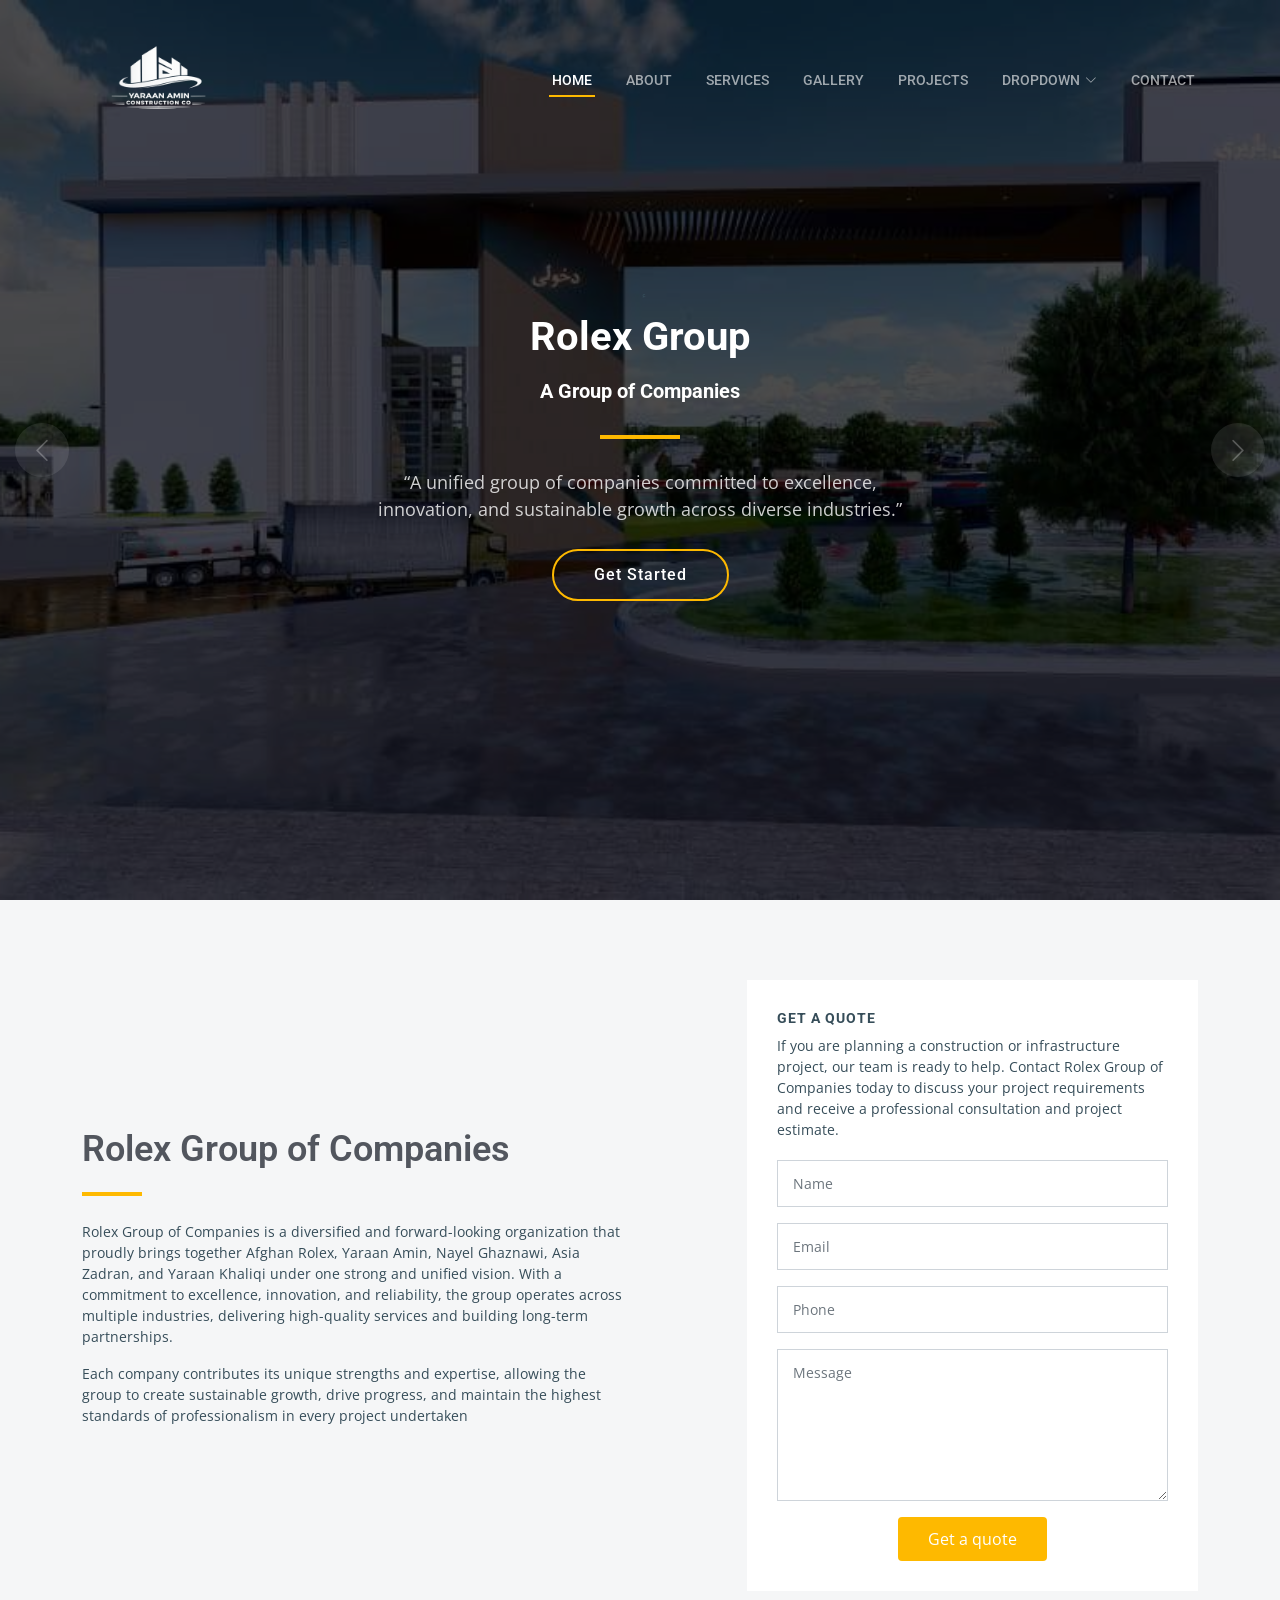
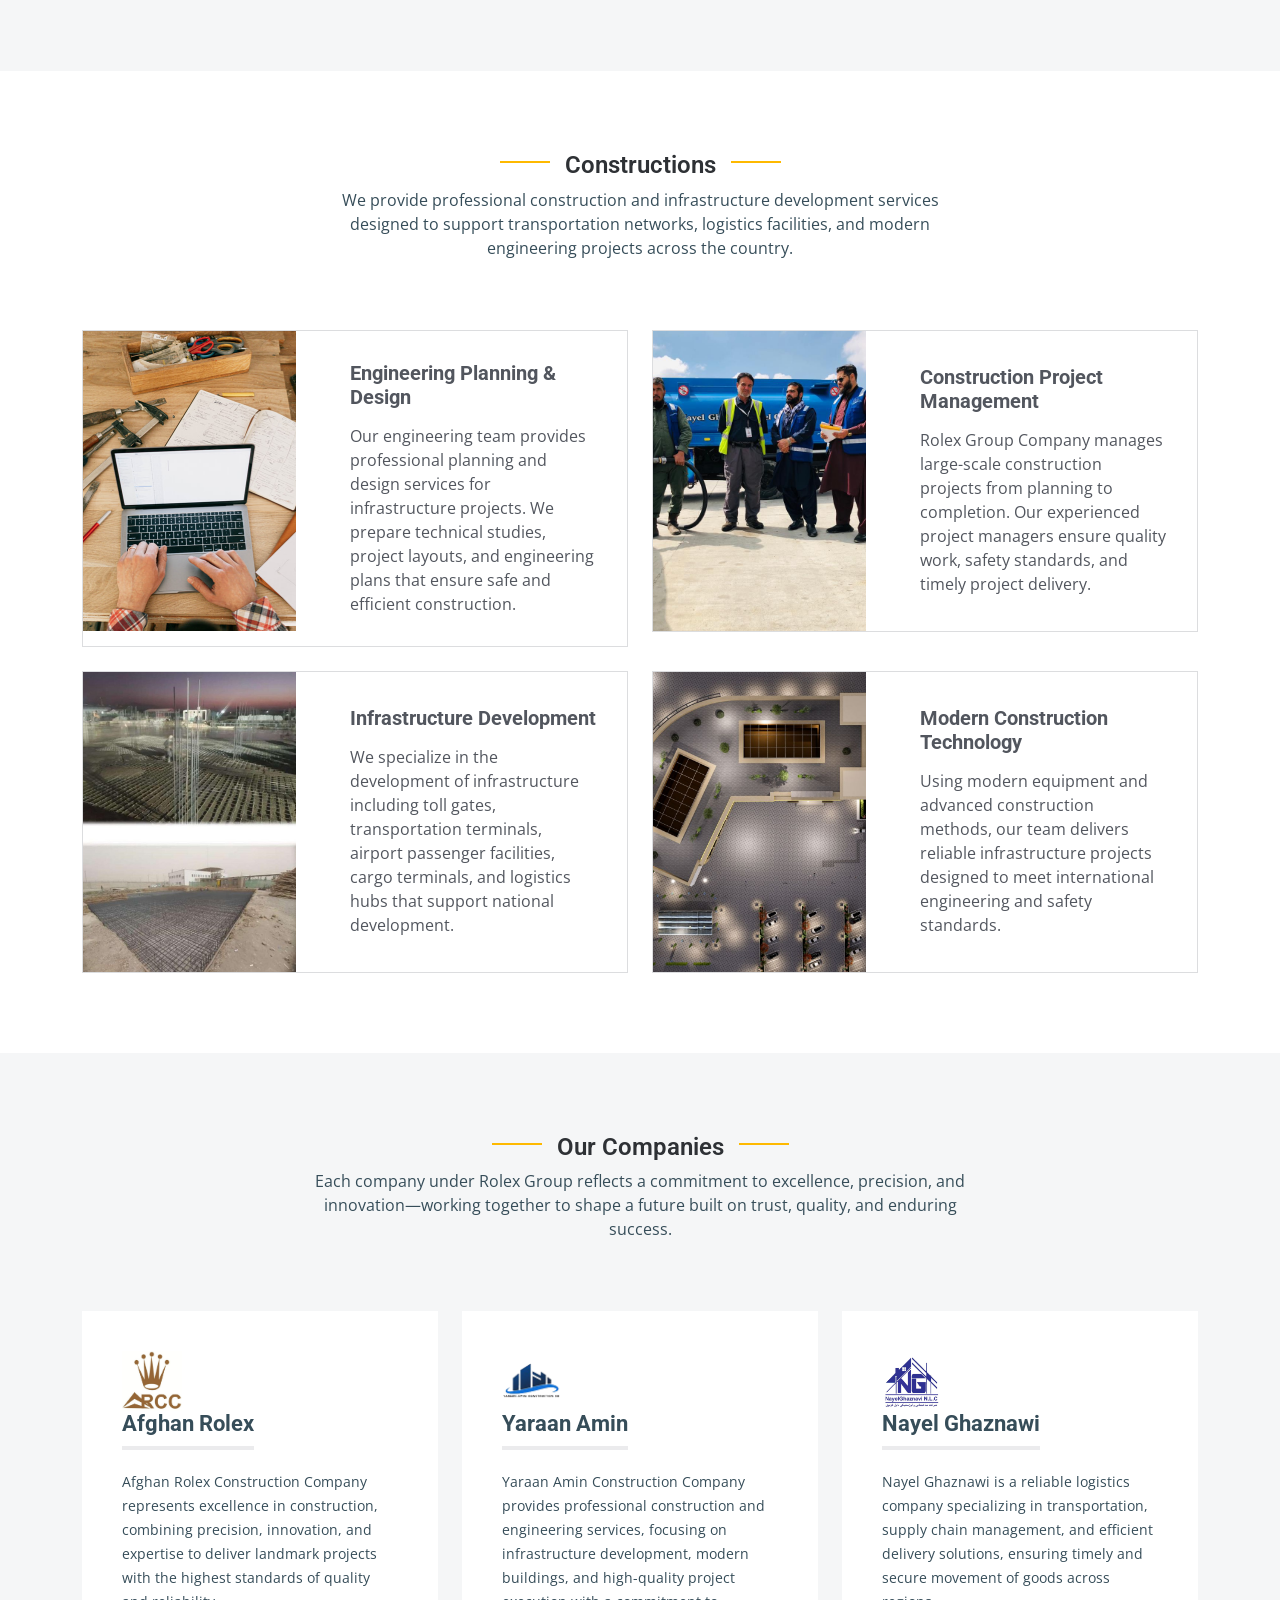
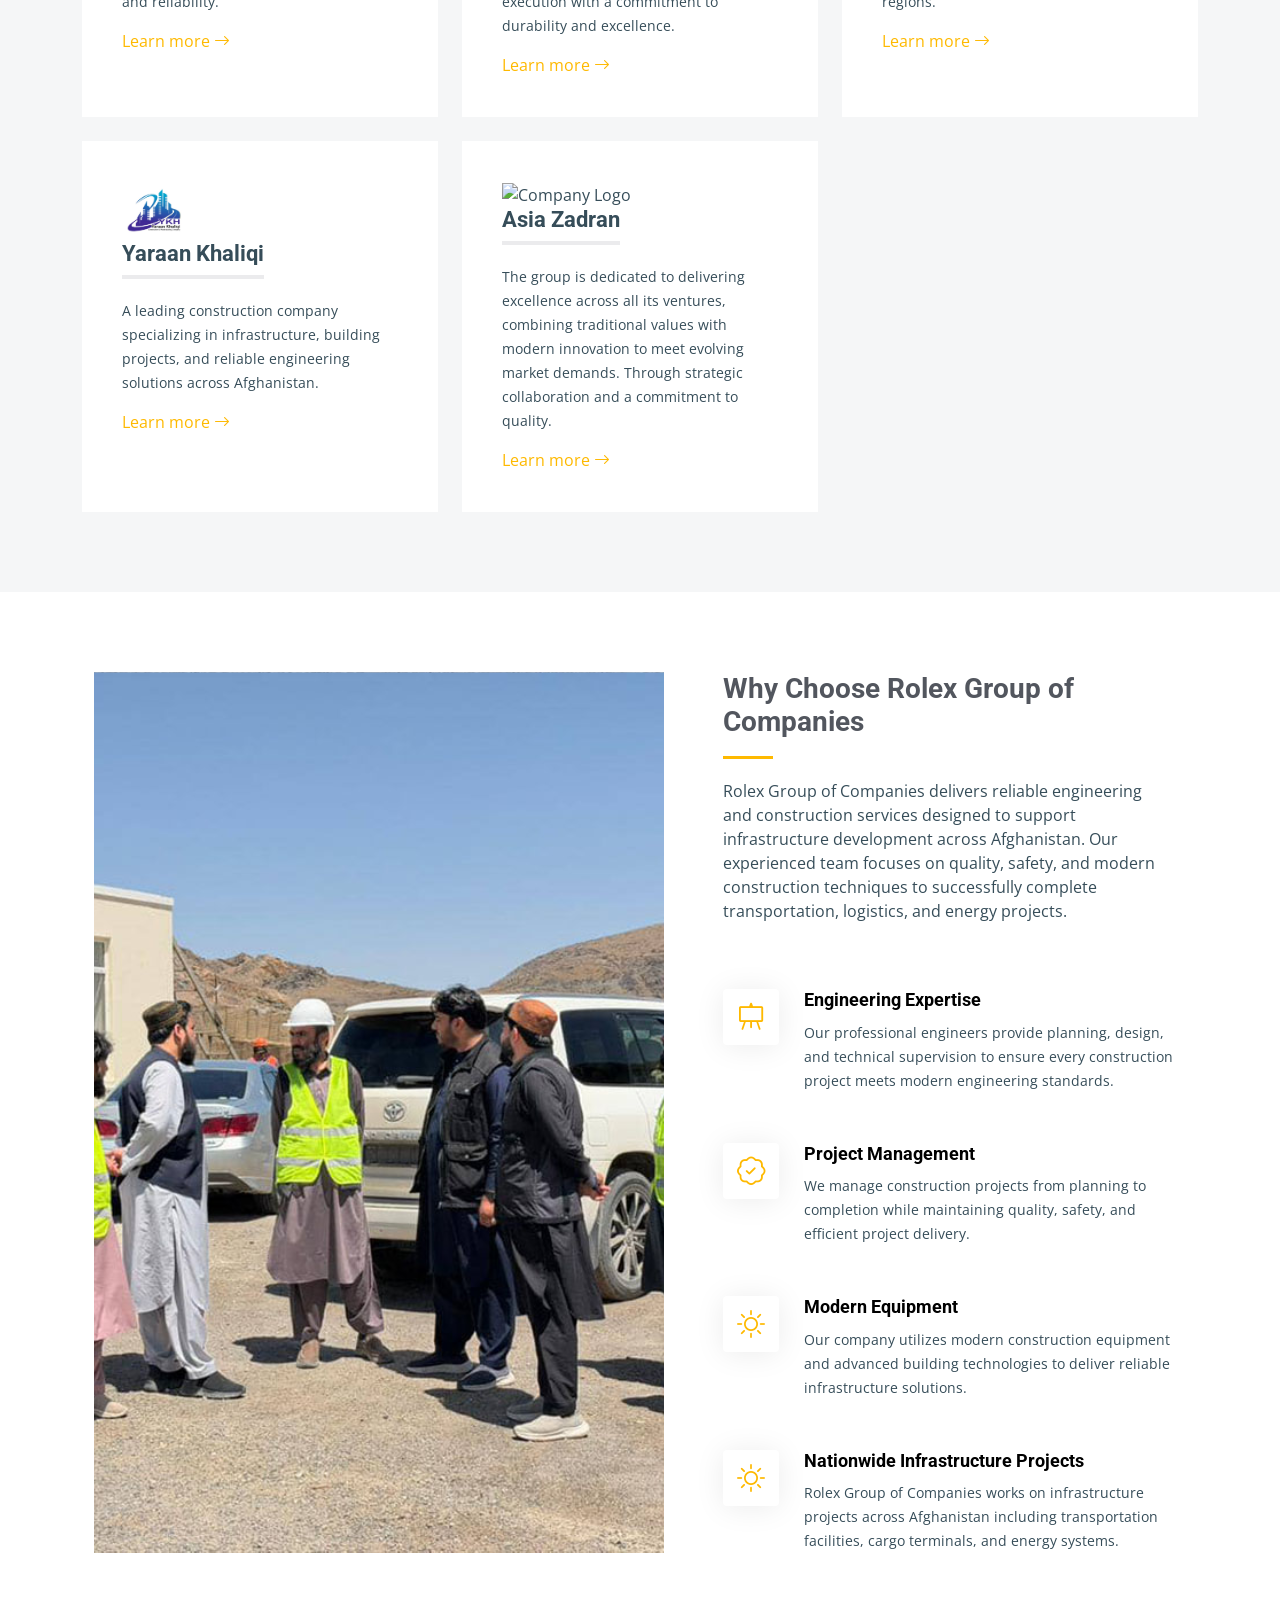
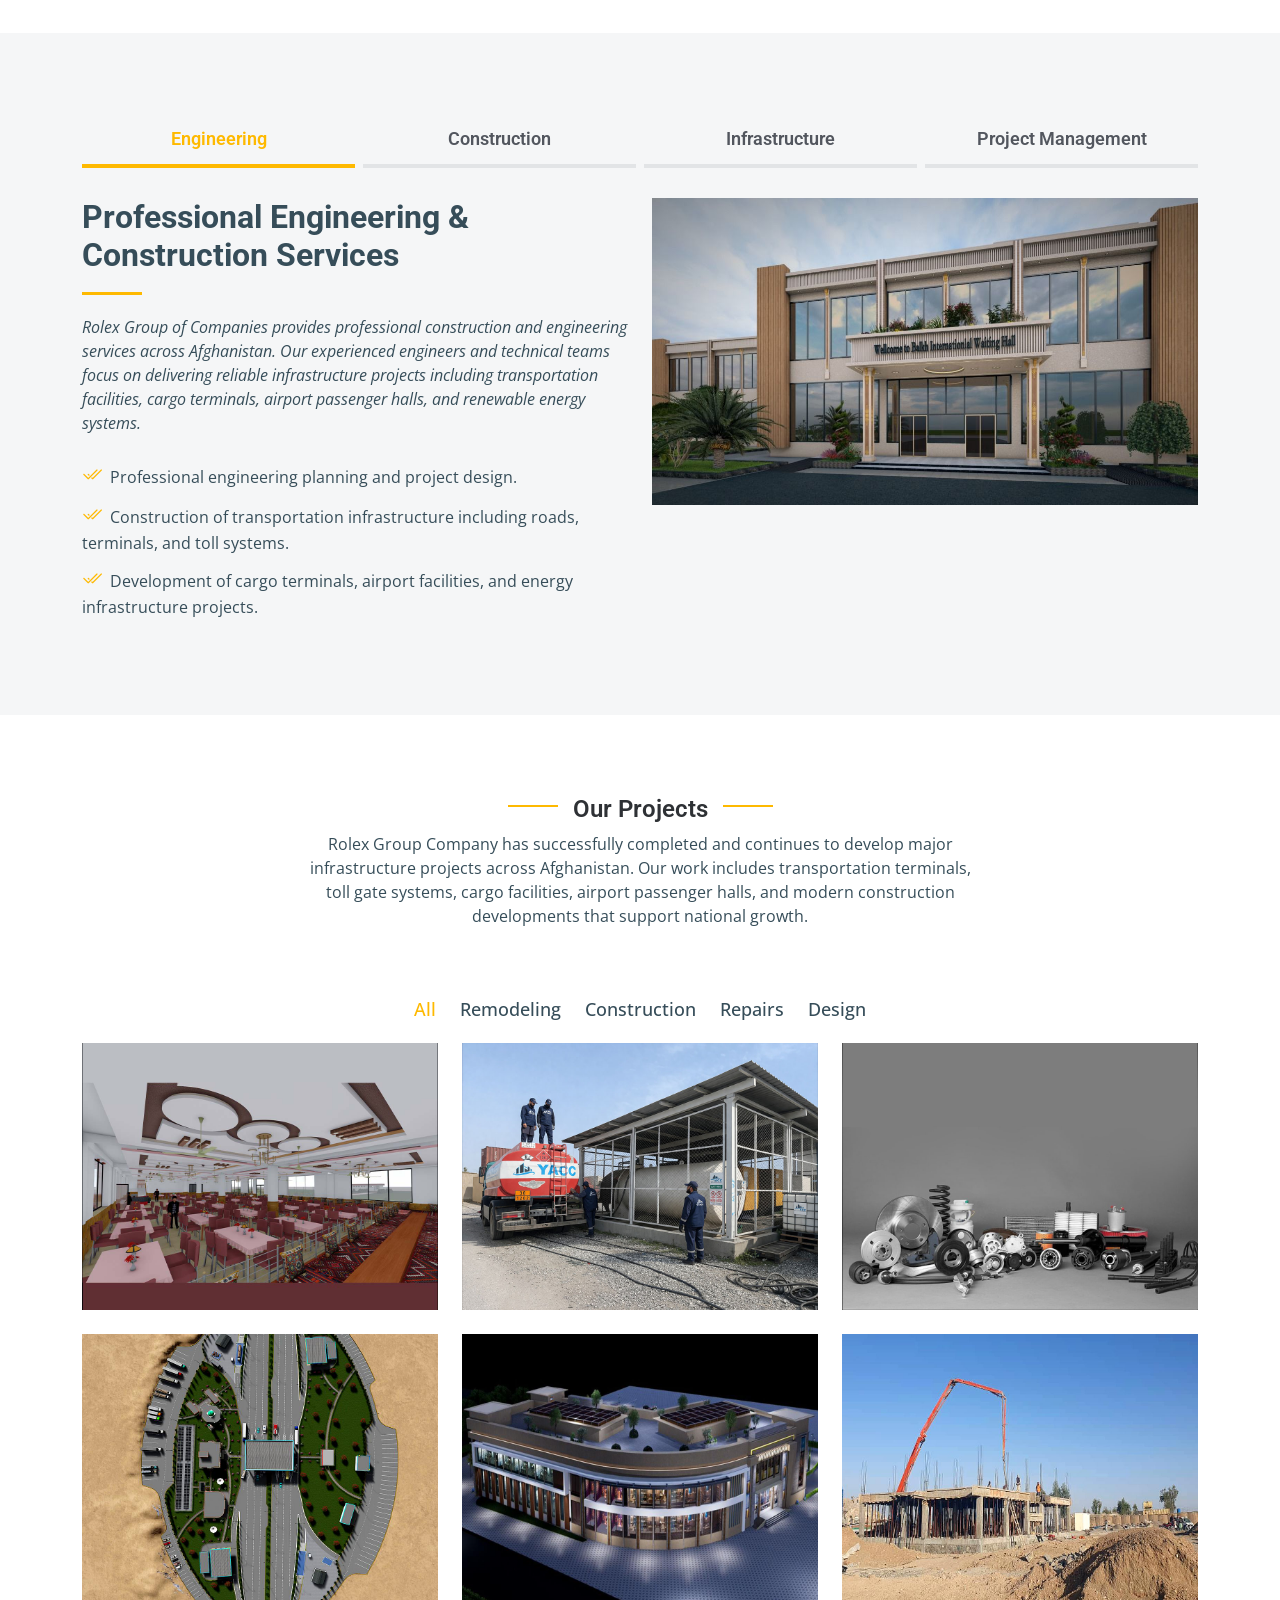
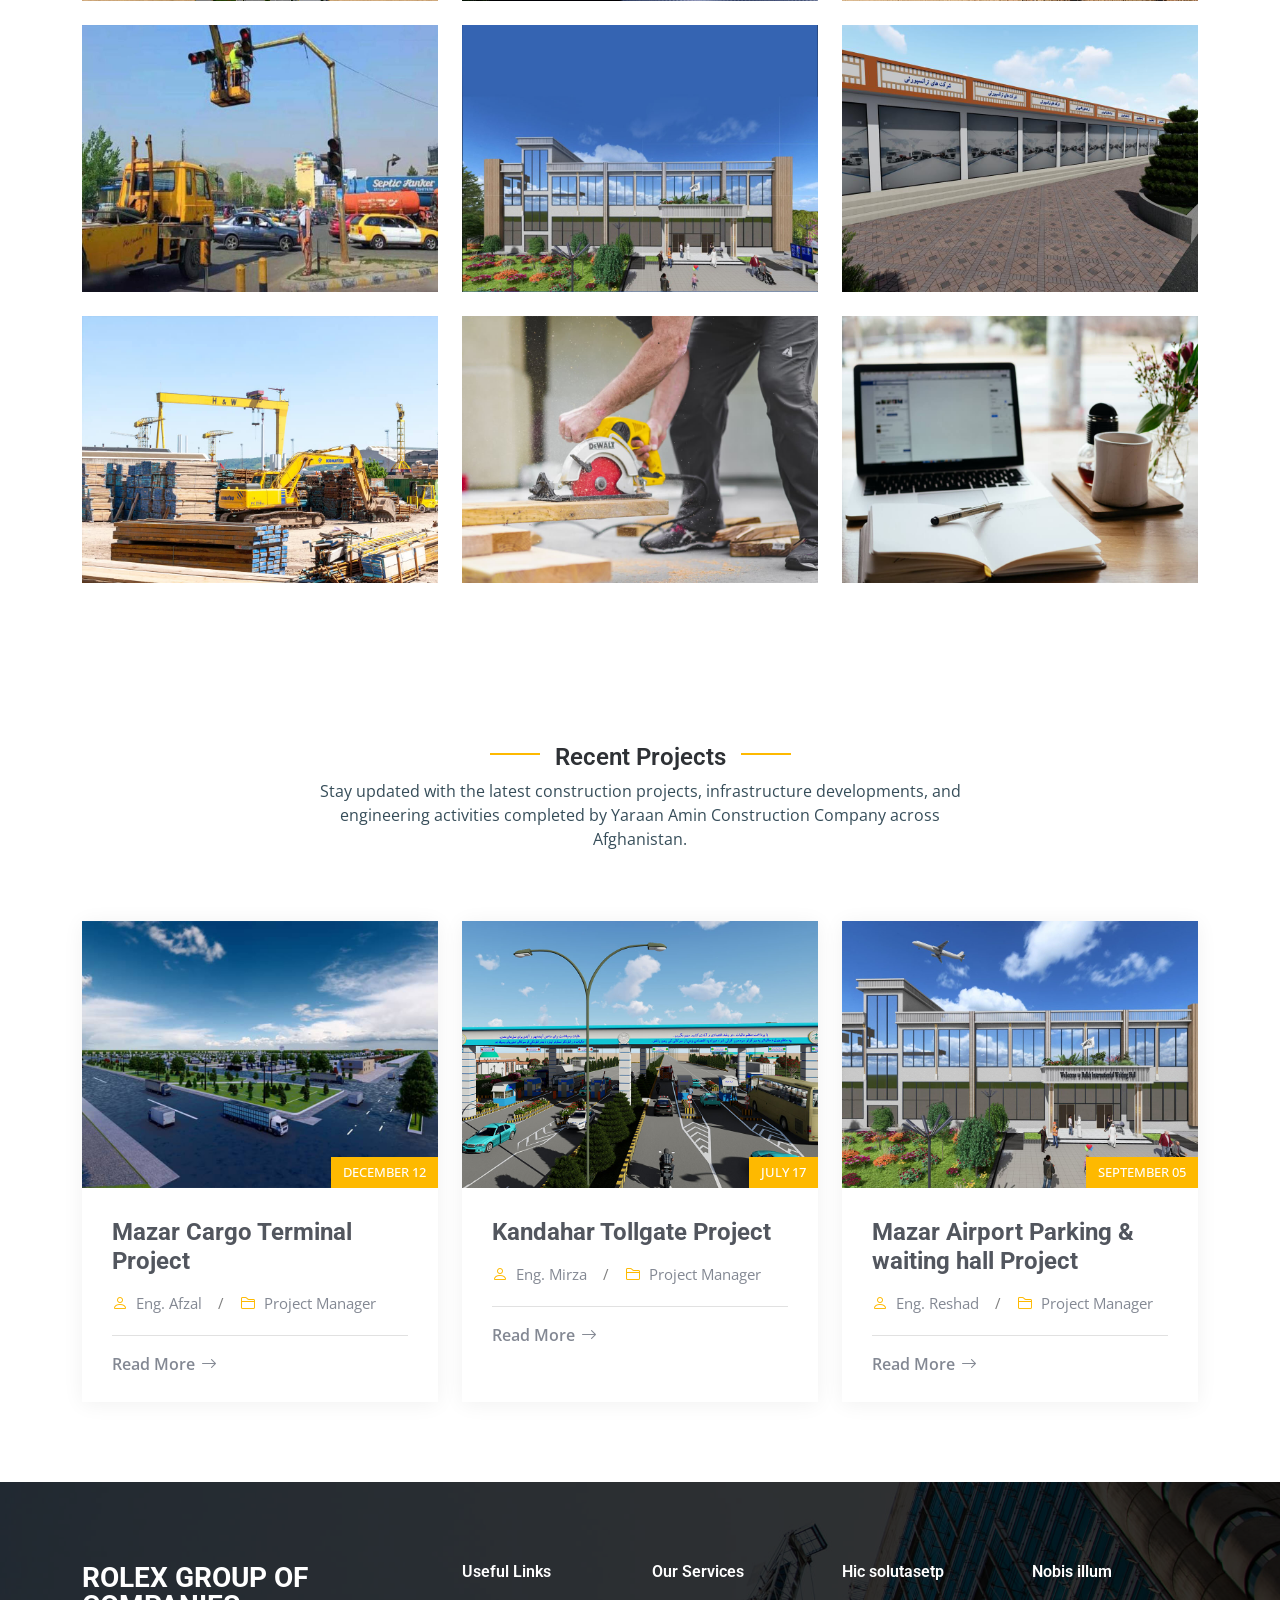
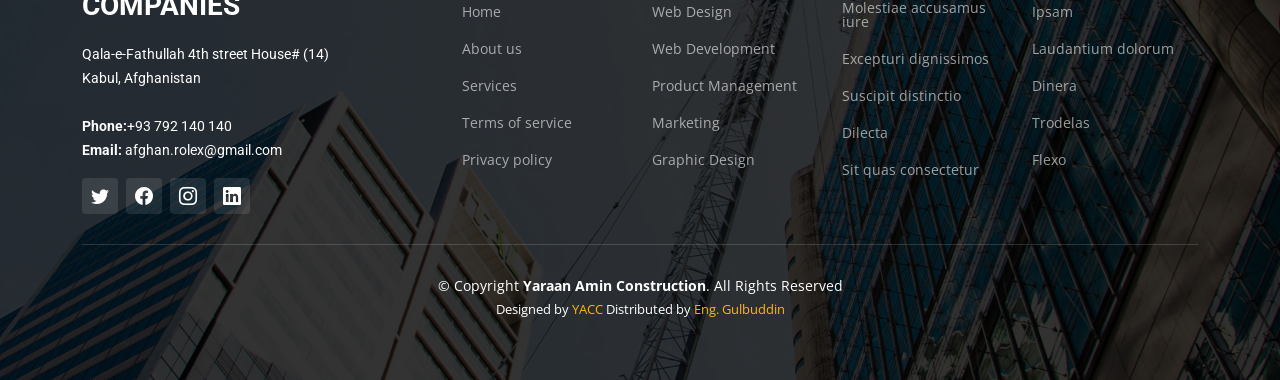
==== index.html @ 4aef011a "Update index.html" ====
<!DOCTYPE html>
<html lang="en">

<head>
  <meta charset="utf-8">
  <meta content="width=device-width, initial-scale=1.0" name="viewport">

  <title>Rolex Group - Index</title>
  <meta content="" name="description">
  <meta content="" name="keywords">

  <!-- Favicons -->
  <link href="assets/img/favicon.png" rel="icon">
  <link href="assets/img/apple-touch-icon.png" rel="apple-touch-icon">

  <!-- Google Fonts -->
  <link rel="preconnect" href="https://fonts.googleapis.com">
  <link rel="preconnect" href="https://fonts.gstatic.com" crossorigin>
  <link
    href="https://fonts.googleapis.com/css2?family=Open+Sans:ital,wght@0,300;0,400;0,500;0,600;0,700;1,300;1,400;1,600;1,700&family=Roboto:ital,wght@0,300;0,400;0,500;0,600;0,700;1,300;1,400;1,500;1,600;1,700&family=Work+Sans:ital,wght@0,300;0,400;0,500;0,600;0,700;1,300;1,400;1,500;1,600;1,700&display=swap"
    rel="stylesheet">

  <!-- Vendor CSS Files -->
  <link href="assets/vendor/bootstrap/css/bootstrap.min.css" rel="stylesheet">
  <link href="assets/vendor/bootstrap-icons/bootstrap-icons.css" rel="stylesheet">
  <link href="assets/vendor/fontawesome-free/css/all.min.css" rel="stylesheet">
  <link href="assets/vendor/aos/aos.css" rel="stylesheet">
  <link href="assets/vendor/glightbox/css/glightbox.min.css" rel="stylesheet">
  <link href="assets/vendor/swiper/swiper-bundle.min.css" rel="stylesheet">

  <!-- Template Main CSS File -->
  <link href="assets/css/main.css" rel="stylesheet">

  <!-- =======================================================
  * Template Name: UpConstruction - v1.3.0
  * Template URL: https://bootstrapmade.com/upconstruction-bootstrap-construction-website-template/
  * Author: BootstrapMade.com
  * License: https://bootstrapmade.com/license/
  ======================================================== -->
</head>

<body>

  <!-- ======= Header ======= -->
  <header id="header" class="header d-flex align-items-center">
    <div class="container-fluid container-xl d-flex align-items-center justify-content-between">

      <a href="index.html" class="logo d-flex align-items-center">
        <!-- Uncomment the line below if you also wish to use an image logo -->
            <img src="assets/img/logo.png" alt=""> 
        <!--    <h1>Rollex<span>.</span></h1> -->
      </a>

      <i class="mobile-nav-toggle mobile-nav-show bi bi-list"></i>
      <i class="mobile-nav-toggle mobile-nav-hide d-none bi bi-x"></i>
      <nav id="navbar" class="navbar">
        <ul>
          <li><a href="index.html" class="active">Home</a></li>
          <li><a href="about.html">About</a></li>
          <li><a href="services.html">Services</a></li>
          <li><a href="projects.html">Gallery</a></li>
          <li><a href="blog.html">Projects</a></li>
          <li class="dropdown"><a href="#"><span>Dropdown</span> <i
                class="bi bi-chevron-down dropdown-indicator"></i></a>
            <ul>
              <li><a href="#">Dropdown 1</a></li>
              <li class="dropdown"><a href="#"><span>Deep Dropdown</span> <i
                    class="bi bi-chevron-down dropdown-indicator"></i></a>
                <ul>
                  <li><a href="#">Deep Dropdown 1</a></li>
                  <li><a href="#">Deep Dropdown 2</a></li>
                  <li><a href="#">Deep Dropdown 3</a></li>
                  <li><a href="#">Deep Dropdown 4</a></li>
                  <li><a href="#">Deep Dropdown 5</a></li>
                </ul>
              </li>
              <li><a href="#">Dropdown 2</a></li>
              <li><a href="#">Dropdown 3</a></li>
              <li><a href="#">Dropdown 4</a></li>
            </ul>
          </li>
          <li><a href="contact.html">Contact</a></li>
        </ul>
      </nav><!-- .navbar -->

    </div>
  </header><!-- End Header -->

  <!-- ======= Hero Section ======= -->
  <section id="hero" class="hero">

    <div class="info d-flex align-items-center">
      <div class="container">
        <div class="row justify-content-center">
          <div class="col-lg-6 text-center"> ٔ
            <h2 data-aos="fade-down"style="font-size: 40px;">  Rolex Group <br>  <span style="font-size: 20px;"> A Group of Companies  </span></h2>
            <p data-aos="fade-up">“A unified group of companies committed to excellence, innovation, and sustainable growth across diverse industries.”  </p>
            <a data-aos="fade-up" data-aos-delay="200" href="#get-started" class="btn-get-started">Get Started</a>
          </div>
        </div>
      </div>
    </div>

    <div id="hero-carousel" class="carousel slide" data-bs-ride="carousel" data-bs-interval="5000">

      <div class="carousel-item active" style="background-image: url(assets/img/hero-carousel/hero-carousel-1.jpg)">
      </div>
      <div class="carousel-item" style="background-image: url(assets/img/hero-carousel/hero-carousel-2.jpg)"></div>
      <div class="carousel-item" style="background-image: url(assets/img/hero-carousel/hero-carousel-3.jpg)"></div>
      <div class="carousel-item" style="background-image: url(assets/img/hero-carousel/hero-carousel-4.jpg)"></div>
      <div class="carousel-item" style="background-image: url(assets/img/hero-carousel/hero-carousel-5.jpg)"></div>

      <a class="carousel-control-prev" href="#hero-carousel" role="button" data-bs-slide="prev">
        <span class="carousel-control-prev-icon bi bi-chevron-left" aria-hidden="true"></span>
      </a>

      <a class="carousel-control-next" href="#hero-carousel" role="button" data-bs-slide="next">
        <span class="carousel-control-next-icon bi bi-chevron-right" aria-hidden="true"></span>
      </a>

    </div>

  </section><!-- End Hero Section -->

  <main id="main">

    <!-- ======= Get Started Section ======= -->
    <section id="get-started" class="get-started section-bg">
      <div class="container">

        <div class="row justify-content-between gy-4">

          <div class="col-lg-6 d-flex align-items-center" data-aos="fade-up">
            <div class="content">
              <h3>Rolex Group of Companies </h3>
              <p>Rolex Group of Companies is a diversified and forward-looking organization that proudly brings together Afghan Rolex, Yaraan Amin, Nayel Ghaznawi, Asia Zadran, and Yaraan Khaliqi under one strong and unified vision. With a commitment to excellence, innovation, and reliability, the group operates across multiple industries, delivering high-quality services and building long-term partnerships.

         <p>
Each company contributes its unique strengths and expertise, allowing the group to create sustainable growth, drive progress, and maintain the highest standards of professionalism in every project undertaken </p>
            </div>
          </div>

          <div class="col-lg-5" data-aos="fade">
            <form action="forms/quote.php" method="post" class="php-email-form">
              <h3>Get a quote</h3>
              <p>If you are planning a construction or infrastructure project, our team is ready to help. Contact Rolex Group of Companies today to discuss your project requirements and receive a professional consultation and project estimate.</p>
              <div class="row gy-3">

                <div class="col-md-12">
                  <input type="text" name="name" class="form-control" placeholder="Name" required>
                </div>

                <div class="col-md-12 ">
                  <input type="email" class="form-control" name="email" placeholder="Email" required>
                </div>

                <div class="col-md-12">
                  <input type="text" class="form-control" name="phone" placeholder="Phone" required>
                </div>

                <div class="col-md-12">
                  <textarea class="form-control" name="message" rows="6" placeholder="Message" required></textarea>
                </div>

                <div class="col-md-12 text-center">
                  <div class="loading">Loading</div>
                  <div class="error-message"></div>
                  <div class="sent-message">Your quote request has been sent successfully. Thank you!</div>

                  <button type="submit">Get a quote</button>
                </div>

              </div>
            </form>
          </div><!-- End Quote Form -->

        </div>

      </div>
    </section><!-- End Get Started Section -->

    <!-- ======= Constructions Section ======= -->
    <section id="constructions" class="constructions">
      <div class="container" data-aos="fade-up">

        <div class="section-header">
          <h2>Constructions</h2>
          <p>We provide professional construction and infrastructure development services designed to support transportation networks, logistics facilities, and modern engineering projects across the country.</p>
        </div>

        <div class="row gy-4">

          <div class="col-lg-6" data-aos="fade-up" data-aos-delay="100">
            <div class="card-item">
              <div class="row">
                <div class="col-xl-5">
                  <div class="card-bg" style="background-image: url(assets/img/constructions-1.jpg);"></div>
                </div>
                <div class="col-xl-7 d-flex align-items-center">
                  <div class="card-body">
                    <h4 class="card-title">Engineering Planning & Design</h4>
                    <p>Our engineering team provides professional planning and design services for infrastructure projects. We prepare technical studies, project layouts, and engineering plans that ensure safe and efficient construction.</p>
                  </div>
                </div>
              </div>
            </div>
          </div><!-- End Card Item -->

          <div class="col-lg-6" data-aos="fade-up" data-aos-delay="200">
            <div class="card-item">
              <div class="row">
                <div class="col-xl-5">
                  <div class="card-bg" style="background-image: url(assets/img/constructions-2.jpg);"></div>
                </div>
                <div class="col-xl-7 d-flex align-items-center">
                  <div class="card-body">
                    <h4 class="card-title">Construction Project Management</h4>
                    <p>Rolex Group Company manages large-scale construction projects from planning to completion. Our experienced project managers ensure quality work, safety standards, and timely project delivery.</p>
                  </div>
                </div>
              </div>
            </div>
          </div><!-- End Card Item -->

          <div class="col-lg-6" data-aos="fade-up" data-aos-delay="300">
            <div class="card-item">
              <div class="row">
                <div class="col-xl-5">
                  <div class="card-bg" style="background-image: url(assets/img/constructions-3.jpg);"></div>
                </div>
                <div class="col-xl-7 d-flex align-items-center">
                  <div class="card-body">
                    <h4 class="card-title">Infrastructure Development</h4>
                    <p>We specialize in the development of infrastructure including toll gates, transportation terminals, airport passenger facilities, cargo terminals, and logistics hubs that support national development.</p>
                  </div>
                </div>
              </div>
            </div>
          </div><!-- End Card Item -->

          <div class="col-lg-6" data-aos="fade-up" data-aos-delay="400">
            <div class="card-item">
              <div class="row">
                <div class="col-xl-5">
                  <div class="card-bg" style="background-image: url(assets/img/constructions-4.jpg);"></div>
                </div>
                <div class="col-xl-7 d-flex align-items-center">
                  <div class="card-body">
                    <h4 class="card-title">Modern Construction Technology</h4>
                    <p>Using modern equipment and advanced construction methods, our team delivers reliable infrastructure projects designed to meet international engineering and safety standards.</p>
                  </div>
                </div>
              </div>
            </div>
          </div><!-- End Card Item -->

        </div>

      </div>
    </section><!-- End Constructions Section -->

    <!-- ======= Services Section ======= -->
    <section id="services" class="services section-bg">
      <div class="container" data-aos="fade-up">

        <div class="section-header">
          <h2>Our Companies</h2>
          <p>Each company under Rolex Group reflects a commitment to excellence, precision, and innovation—working together to shape a future built on trust, quality, and enduring success.</p>
        </div>

        <div class="row gy-4">

          <div class="col-lg-4 col-md-6" data-aos="fade-up" data-aos-delay="100">
            <div class="service-item  position-relative">
               <div class="iconz">
                <img src="assets/img/ar-logo.jpg" alt="Company Logo" class="img-fluid">
              </div>
              <h3>Afghan Rolex</h3>
              <p>Afghan Rolex Construction Company represents excellence in construction, combining precision, innovation, and expertise to deliver landmark projects with the highest standards of quality and reliability.</p>
              <a href="service-details.html" class="readmore stretched-link">Learn more <i
                  class="bi bi-arrow-right"></i></a>
            </div>
          </div><!-- End Service Item -->

          <div class="col-lg-4 col-md-6" data-aos="fade-up" data-aos-delay="200">
            <div class="service-item position-relative">
               <div class="iconz">
                <img src="assets/img/ya-logo.png" alt="Company Logo" class="img-fluid">
              </div>
              <h3>Yaraan Amin</h3>
              <p>Yaraan Amin Construction Company provides professional construction and engineering services, focusing on infrastructure development, modern buildings, and high-quality project execution with a commitment to durability and excellence.</p>
              <a href="service-details.html" class="readmore stretched-link">Learn more <i
                  class="bi bi-arrow-right"></i></a>
            </div>
          </div><!-- End Service Item -->

          <div class="col-lg-4 col-md-6" data-aos="fade-up" data-aos-delay="300">
            <div class="service-item position-relative">
               <div class="iconz">
                <img src="assets/img/ng-logo.jpg" alt="Company Logo" class="img-fluid">
              </div>
              <h3>Nayel Ghaznawi</h3>
              <p>Nayel Ghaznawi is a reliable logistics company specializing in transportation, supply chain management, and efficient delivery solutions, ensuring timely and secure movement of goods across regions. </p>
              <a href="service-details.html" class="readmore stretched-link">Learn more <i
                  class="bi bi-arrow-right"></i></a>
            </div>
          </div><!-- End Service Item -->

          <div class="col-lg-4 col-md-6" data-aos="fade-up" data-aos-delay="400">
            <div class="service-item position-relative">
              <div class="iconz">
                <img src="assets/img/yk-logo.jpeg" alt="Company Logo" class="img-fluid">
              </div>
              <h3>Yaraan Khaliqi</h3>
              <p>A leading construction company specializing in infrastructure, building projects, and reliable engineering solutions across Afghanistan.</p>
              <a href="service-details.html" class="readmore stretched-link">Learn more <i
                  class="bi bi-arrow-right"></i></a>
            </div>
          </div><!-- End Service Item -->

          <div class="col-lg-4 col-md-6" data-aos="fade-up" data-aos-delay="500">
            <div class="service-item position-relative">
    <!-- =======             <div class="icon">
                <i class="fa-solid fa-helmet-safety"></i>
              </div> -->
              <div class="iconz">
                <img src="assets/img/az-logo.jpg" alt="Company Logo" class="img-fluid">
              </div>
              <h3>Asia Zadran</h3>
              <p>The group is dedicated to delivering excellence across all its ventures, combining traditional values with modern innovation to meet evolving market demands. Through strategic collaboration and a commitment to quality. </p>
              <a href="service-details.html" class="readmore stretched-link">Learn more <i
                  class="bi bi-arrow-right"></i></a>
            </div>
          </div><!-- End Service Item -->


        </div>

      </div>
    </section><!-- End Services Section -->

    <!-- ======= Alt Services Section ======= -->
    <section id="alt-services" class="alt-services">
      <div class="container" data-aos="fade-up">

        <div class="row justify-content-around gy-4">
          <div class="col-lg-6 img-bg" style="background-image: url(assets/img/alt-services.jpg);" data-aos="zoom-in"
            data-aos-delay="100"></div>

          <div class="col-lg-5 d-flex flex-column justify-content-center">
            <h3>Why Choose Rolex Group of Companies</h3>
            <p>Rolex Group of Companies delivers reliable engineering and construction services designed to support infrastructure development across Afghanistan. Our experienced team focuses on quality, safety, and modern construction techniques to successfully complete transportation, logistics, and energy projects.</p>

            <div class="icon-box d-flex position-relative" data-aos="fade-up" data-aos-delay="100">
              <i class="bi bi-easel flex-shrink-0"></i>
              <div>
                <h4><a href="" class="stretched-link">Engineering Expertise</a></h4>
                <p>Our professional engineers provide planning, design, and technical supervision to ensure every construction project meets modern engineering standards.</p>
              </div>
            </div><!-- End Icon Box -->

            <div class="icon-box d-flex position-relative" data-aos="fade-up" data-aos-delay="200">
              <i class="bi bi-patch-check flex-shrink-0"></i>
              <div>
                <h4><a href="" class="stretched-link">Project Management</a></h4>
                <p>We manage construction projects from planning to completion while maintaining quality, safety, and efficient project delivery.</p>
              </div>
            </div><!-- End Icon Box -->

            <div class="icon-box d-flex position-relative" data-aos="fade-up" data-aos-delay="300">
              <i class="bi bi-brightness-high flex-shrink-0"></i>
              <div>
                <h4><a href="" class="stretched-link">Modern Equipment</a></h4>
                <p>Our company utilizes modern construction equipment and advanced building technologies to deliver reliable infrastructure solutions.</p>
              </div>
            </div><!-- End Icon Box -->

            <div class="icon-box d-flex position-relative" data-aos="fade-up" data-aos-delay="400">
              <i class="bi bi-brightness-high flex-shrink-0"></i>
              <div>
                <h4><a href="" class="stretched-link">Nationwide Infrastructure Projects</a></h4>
                <p>Rolex Group of Companies works on infrastructure projects across Afghanistan including transportation facilities, cargo terminals, and energy systems.</p>
              </div>
            </div><!-- End Icon Box -->

          </div>
        </div>

      </div>
    </section><!-- End Alt Services Section -->

    <!-- ======= Features Section ======= -->
    <section id="features" class="features section-bg">
      <div class="container" data-aos="fade-up">

        <ul class="nav nav-tabs row  g-2 d-flex">

          <li class="nav-item col-3">
            <a class="nav-link active show" data-bs-toggle="tab" data-bs-target="#tab-1">
              <h4>Engineering</h4>
            </a>
          </li><!-- End tab nav item -->

          <li class="nav-item col-3">
            <a class="nav-link" data-bs-toggle="tab" data-bs-target="#tab-2">
              <h4>Construction</h4>
            </a><!-- End tab nav item -->

          <li class="nav-item col-3">
            <a class="nav-link" data-bs-toggle="tab" data-bs-target="#tab-3">
              <h4>Infrastructure</h4>
            </a>
          </li><!-- End tab nav item -->

          <li class="nav-item col-3">
            <a class="nav-link" data-bs-toggle="tab" data-bs-target="#tab-4">
              <h4>Project Management</h4>
            </a>
          </li><!-- End tab nav item -->

        </ul>

        <div class="tab-content">

          <div class="tab-pane active show" id="tab-1">
            <div class="row">
              <div class="col-lg-6 order-2 order-lg-1 mt-3 mt-lg-0 d-flex flex-column justify-content-center"
                data-aos="fade-up" data-aos-delay="100">
                <h3>Professional Engineering & Construction Services</h3>
                <p class="fst-italic">
                  Rolex Group of Companies provides professional construction and engineering services across Afghanistan. Our experienced engineers and technical teams focus on delivering reliable infrastructure projects including transportation facilities, cargo terminals, airport passenger halls, and renewable energy systems.        </p>
                <ul>
                  <li><i class="bi bi-check2-all"></i> Professional engineering planning and project design.</li>
                  <li><i class="bi bi-check2-all"></i>  Construction of transportation infrastructure including roads, terminals, and toll systems.</li>
                  <li><i class="bi bi-check2-all"></i> 
Development of cargo terminals, airport facilities, and energy infrastructure projects.</li>
                </ul>
              </div>
              <div class="col-lg-6 order-1 order-lg-2 text-center" data-aos="fade-up" data-aos-delay="200">
                <img src="assets/img/features-1.jpg" alt="" class="img-fluid">
              </div>
            </div>
          </div><!-- End tab content item -->

          <div class="tab-pane" id="tab-2">
            <div class="row">
              <div class="col-lg-6 order-2 order-lg-1 mt-3 mt-lg-0 d-flex flex-column justify-content-center">
                <h3>Modern Construction Services</h3>
                <p class="fst-italic">
                  Rolex Group of Companies delivers reliable construction services designed to support modern infrastructure development across Afghanistan. Our experienced engineers and skilled construction teams ensure projects are completed safely, efficiently, and according to professional engineering standards.       </p>
                <ul>
                  <li><i class="bi bi-check2-all"></i> Construction of transportation infrastructure including roads and terminals.</li>
                  <li><i class="bi bi-check2-all"></i> Development of toll gate systems and cargo terminal facilities.</li>
                  <li><i class="bi bi-check2-all"></i> Construction of airport passenger halls and logistics infrastructure.</li>
                  <li><i class="bi bi-check2-all"></i> Use of modern construction equipment and engineering technology.</li>
                </ul>
              </div>
              <div class="col-lg-6 order-1 order-lg-2 text-center">
                <img src="assets/img/features-2.jpg" alt="" class="img-fluid">
              </div>
            </div>
          </div><!-- End tab content item -->

          <div class="tab-pane" id="tab-3">
            <div class="row">
              <div class="col-lg-6 order-2 order-lg-1 mt-3 mt-lg-0 d-flex flex-column justify-content-center">
                <h3>Infrastructure Development Services</h3>
                <ul>
                  <li><i class="bi bi-check2-all"></i> Development of transportation infrastructure including roads and terminals.</li>
                  <li><i class="bi bi-check2-all"></i> Construction of cargo terminals and logistics facilities.</li>
                  <li><i class="bi bi-check2-all"></i> Infrastructure projects designed to support economic growth and national development.</li>
                </ul>
                <p class="fst-italic">       </p>
              </div>
              <div class="col-lg-6 order-1 order-lg-2 text-center">
                <img src="assets/img/features-3.jpg" alt="" class="img-fluid">
              </div>
            </div>
          </div><!-- End tab content item -->

          <div class="tab-pane" id="tab-4">
            <div class="row">
              <div class="col-lg-6 order-2 order-lg-1 mt-3 mt-lg-0 d-flex flex-column justify-content-center">
                <h3>Professional Project Management</h3>
                <p class="fst-italic">
                  Rolex Group of Companies provides professional project management services to ensure every construction project is completed on time, within budget, and according to engineering standards. Our project managers coordinate planning, resources, and construction activities to achieve successful project delivery.       </p>
                <ul>
                  <li><i class="bi bi-check2-all"></i>Professional planning and coordination of construction projects.</li>
                  <li><i class="bi bi-check2-all"></i> Quality control and safety management during project execution.</li>
                  <li><i class="bi bi-check2-all"></i> Efficient use of resources to ensure timely project completion.</li>
                </ul>
              </div>
              <div class="col-lg-6 order-1 order-lg-2 text-center">
                <img src="assets/img/features-4.jpg" alt="" class="img-fluid">
              </div>
            </div>
          </div><!-- End tab content item -->

        </div>

      </div>
    </section><!-- End Features Section -->

    <!-- ======= Our Projects Section ======= -->
    <section id="projects" class="projects">
      <div class="container" data-aos="fade-up">

        <div class="section-header">
          <h2>Our Projects</h2>
          <p>Rolex Group Company has successfully completed and continues to develop major infrastructure projects across Afghanistan. Our work includes transportation terminals, toll gate systems, cargo facilities, airport passenger halls, and modern construction developments that support national growth.</p>
        </div>

        <div class="portfolio-isotope" data-portfolio-filter="*" data-portfolio-layout="masonry"
          data-portfolio-sort="original-order">

          <ul class="portfolio-flters" data-aos="fade-up" data-aos-delay="100">
            <li data-filter="*" class="filter-active">All</li>
            <li data-filter=".filter-remodeling">Remodeling</li>
            <li data-filter=".filter-construction">Construction</li>
            <li data-filter=".filter-repairs">Repairs</li>
            <li data-filter=".filter-design">Design</li>
          </ul><!-- End Projects Filters -->

          <div class="row gy-4 portfolio-container" data-aos="fade-up" data-aos-delay="200">

            <div class="col-lg-4 col-md-6 portfolio-item filter-remodeling">
              <div class="portfolio-content h-100">
                <img src="assets/img/projects/remodeling-1.jpg" class="img-fluid" alt="">
                <div class="portfolio-info">
                  <h4>Remodeling 1</h4>
                  <p>Rolex Group of Companies</p>
                  <a href="assets/img/projects/remodeling-1.jpg" title="Remodeling 1"
                    data-gallery="portfolio-gallery-remodeling" class="glightbox preview-link"><i
                      class="bi bi-zoom-in"></i></a>
                  <a href="project-details.html" title="More Details" class="details-link"><i
                      class="bi bi-link-45deg"></i></a>
                </div>
              </div>
            </div><!-- End Projects Item -->

            <div class="col-lg-4 col-md-6 portfolio-item filter-construction">
              <div class="portfolio-content h-100">
                <img src="assets/img/projects/construction-1.jpg" class="img-fluid" alt="">
                <div class="portfolio-info">
                  <h4>Construction 1</h4>
                  <p>Rolex Group of Companies</p>
                  <a href="assets/img/projects/construction-1.jpg" title="Construction 1"
                    data-gallery="portfolio-gallery-construction" class="glightbox preview-link"><i
                      class="bi bi-zoom-in"></i></a>
                  <a href="project-details.html" title="More Details" class="details-link"><i
                      class="bi bi-link-45deg"></i></a>
                </div>
              </div>
            </div><!-- End Projects Item -->

            <div class="col-lg-4 col-md-6 portfolio-item filter-repairs">
              <div class="portfolio-content h-100">
                <img src="assets/img/projects/repairs-1.jpg" class="img-fluid" alt="">
                <div class="portfolio-info">
                  <h4>Repairs 1</h4>
                  <p>Rolex Group COMPANY</p>
                  <a href="assets/img/projects/repairs-1.jpg" title="Repairs 1" data-gallery="portfolio-gallery-repairs"
                    class="glightbox preview-link"><i class="bi bi-zoom-in"></i></a>
                  <a href="project-details.html" title="More Details" class="details-link"><i
                      class="bi bi-link-45deg"></i></a>
                </div>
              </div>
            </div><!-- End Projects Item -->

            <div class="col-lg-4 col-md-6 portfolio-item filter-design">
              <div class="portfolio-content h-100">
                <img src="assets/img/projects/design-1.jpg" class="img-fluid" alt="">
                <div class="portfolio-info">
                  <h4>Design 1</h4>
                  <p>Rolex Group of Companies</p>
                  <a href="assets/img/projects/design-1.jpg" title="Repairs 1" data-gallery="portfolio-gallery-book"
                    class="glightbox preview-link"><i class="bi bi-zoom-in"></i></a>
                  <a href="project-details.html" title="More Details" class="details-link"><i
                      class="bi bi-link-45deg"></i></a>
                </div>
              </div>
            </div><!-- End Projects Item -->

            <div class="col-lg-4 col-md-6 portfolio-item filter-remodeling">
              <div class="portfolio-content h-100">
                <img src="assets/img/projects/remodeling-2.jpg" class="img-fluid" alt="">
                <div class="portfolio-info">
                  <h4>Remodeling 2</h4>
                  <p>Rolex Group</p>
                  <a href="assets/img/projects/remodeling-2.jpg" title="Remodeling 2"
                    data-gallery="portfolio-gallery-remodeling" class="glightbox preview-link"><i
                      class="bi bi-zoom-in"></i></a>
                  <a href="project-details.html" title="More Details" class="details-link"><i
                      class="bi bi-link-45deg"></i></a>
                </div>
              </div>
            </div><!-- End Projects Item -->

            <div class="col-lg-4 col-md-6 portfolio-item filter-construction">
              <div class="portfolio-content h-100">
                <img src="assets/img/projects/construction-2.jpg" class="img-fluid" alt="">
                <div class="portfolio-info">
                  <h4>Construction 2</h4>
                  <p>Rolex Group of Companies</p>
                  <a href="assets/img/projects/construction-2.jpg" title="Construction 2"
                    data-gallery="portfolio-gallery-construction" class="glightbox preview-link"><i
                      class="bi bi-zoom-in"></i></a>
                  <a href="project-details.html" title="More Details" class="details-link"><i
                      class="bi bi-link-45deg"></i></a>
                </div>
              </div>
            </div><!-- End Projects Item -->

            <div class="col-lg-4 col-md-6 portfolio-item filter-repairs">
              <div class="portfolio-content h-100">
                <img src="assets/img/projects/repairs-2.jpg" class="img-fluid" alt="">
                <div class="portfolio-info">
                  <h4>Repairs 2</h4>
                  <p>Rolex Group of Companies</p>
                  <a href="assets/img/projects/repairs-2.jpg" title="Repairs 2" data-gallery="portfolio-gallery-repairs"
                    class="glightbox preview-link"><i class="bi bi-zoom-in"></i></a>
                  <a href="project-details.html" title="More Details" class="details-link"><i
                      class="bi bi-link-45deg"></i></a>
                </div>
              </div>
            </div><!-- End Projects Item -->

            <div class="col-lg-4 col-md-6 portfolio-item filter-design">
              <div class="portfolio-content h-100">
                <img src="assets/img/projects/design-2.jpg" class="img-fluid" alt="">
                <div class="portfolio-info">
                  <h4>Design 2</h4>
                  <p>Rolex Group of Companies</p>
                  <a href="assets/img/projects/design-2.jpg" title="Repairs 2" data-gallery="portfolio-gallery-book"
                    class="glightbox preview-link"><i class="bi bi-zoom-in"></i></a>
                  <a href="project-details.html" title="More Details" class="details-link"><i
                      class="bi bi-link-45deg"></i></a>
                </div>
              </div>
            </div><!-- End Projects Item -->

            <div class="col-lg-4 col-md-6 portfolio-item filter-remodeling">
              <div class="portfolio-content h-100">
                <img src="assets/img/projects/remodeling-3.jpg" class="img-fluid" alt="">
                <div class="portfolio-info">
                  <h4>Remodeling 3</h4>
                  <p>Rolex Group of Companies</p>
                  <a href="assets/img/projects/remodeling-3.jpg" title="Remodeling 3"
                    data-gallery="portfolio-gallery-remodeling" class="glightbox preview-link"><i
                      class="bi bi-zoom-in"></i></a>
                  <a href="project-details.html" title="More Details" class="details-link"><i
                      class="bi bi-link-45deg"></i></a>
                </div>
              </div>
            </div><!-- End Projects Item -->

            <div class="col-lg-4 col-md-6 portfolio-item filter-construction">
              <div class="portfolio-content h-100">
                <img src="assets/img/projects/construction-3.jpg" class="img-fluid" alt="">
                <div class="portfolio-info">
                  <h4>Construction 3</h4>
                  <p>Rolex Group of Companies</p>
                  <a href="assets/img/projects/construction-3.jpg" title="Construction 3"
                    data-gallery="portfolio-gallery-construction" class="glightbox preview-link"><i
                      class="bi bi-zoom-in"></i></a>
                  <a href="project-details.html" title="More Details" class="details-link"><i
                      class="bi bi-link-45deg"></i></a>
                </div>
              </div>
            </div><!-- End Projects Item -->

            <div class="col-lg-4 col-md-6 portfolio-item filter-repairs">
              <div class="portfolio-content h-100">
                <img src="assets/img/projects/repairs-3.jpg" class="img-fluid" alt="">
                <div class="portfolio-info">
                  <h4>Repairs 3</h4>
                  <p>Rolex Group of Companies</p>
                  <a href="assets/img/projects/repairs-3.jpg" title="Repairs 2" data-gallery="portfolio-gallery-repairs"
                    class="glightbox preview-link"><i class="bi bi-zoom-in"></i></a>
                  <a href="project-details.html" title="More Details" class="details-link"><i
                      class="bi bi-link-45deg"></i></a>
                </div>
              </div>
            </div><!-- End Projects Item -->

            <div class="col-lg-4 col-md-6 portfolio-item filter-design">
              <div class="portfolio-content h-100">
                <img src="assets/img/projects/design-3.jpg" class="img-fluid" alt="">
                <div class="portfolio-info">
                  <h4>Design 3</h4>
                  <p>Rolex Group of Companies</p>
                  <a href="assets/img/projects/design-3.jpg" title="Repairs 3" data-gallery="portfolio-gallery-book"
                    class="glightbox preview-link"><i class="bi bi-zoom-in"></i></a>
                  <a href="project-details.html" title="More Details" class="details-link"><i
                      class="bi bi-link-45deg"></i></a>
                </div>
              </div>
            </div><!-- End Projects Item -->

          </div><!-- End Projects Container -->

        </div>

      </div>
    </section><!-- End Our Projects Section -->

  
    <!-- ======= Recent Blog Posts Section ======= -->
    <section id="recent-blog-posts" class="recent-blog-posts">
      <div class="container" data-aos="fade-up"">

    
    
  <div class=" section-header">
        <h2>Recent Projects</h2>
        <p>Stay updated with the latest construction projects, infrastructure developments, and engineering activities completed by Yaraan Amin Construction Company across Afghanistan.</p>
      </div>

      <div class="row gy-5">

        <div class="col-xl-4 col-md-6" data-aos="fade-up" data-aos-delay="100">
          <div class="post-item position-relative h-100">

            <div class="post-img position-relative overflow-hidden">
              <img src="assets/img/blog/blog-1.jpg" class="img-fluid" alt="">
              <span class="post-date">December 12</span>
            </div>

            <div class="post-content d-flex flex-column">

              <h3 class="post-title">Mazar Cargo Terminal Project</h3>

              <div class="meta d-flex align-items-center">
                <div class="d-flex align-items-center">
                  <i class="bi bi-person"></i> <span class="ps-2">Eng. Afzal</span>
                </div>
                <span class="px-3 text-black-50">/</span>
                <div class="d-flex align-items-center">
                  <i class="bi bi-folder2"></i> <span class="ps-2">Project Manager</span>
                </div>
              </div>

              <hr>

              <a href="blog-details.html" class="readmore stretched-link"><span>Read More</span><i
                  class="bi bi-arrow-right"></i></a>

            </div>

          </div>
        </div><!-- End post item -->

        <div class="col-xl-4 col-md-6" data-aos="fade-up" data-aos-delay="200">
          <div class="post-item position-relative h-100">

            <div class="post-img position-relative overflow-hidden">
              <img src="assets/img/blog/blog-2.jpg" class="img-fluid" alt="">
              <span class="post-date">July 17</span>
            </div>

            <div class="post-content d-flex flex-column">

              <h3 class="post-title">Kandahar Tollgate Project</h3>

              <div class="meta d-flex align-items-center">
                <div class="d-flex align-items-center">
                  <i class="bi bi-person"></i> <span class="ps-2">Eng. Mirza</span>
                </div>
                <span class="px-3 text-black-50">/</span>
                <div class="d-flex align-items-center">
                  <i class="bi bi-folder2"></i> <span class="ps-2">Project Manager</span>
                </div>
              </div>

              <hr>

              <a href="blog-details.html" class="readmore stretched-link"><span>Read More</span><i
                  class="bi bi-arrow-right"></i></a>

            </div>

          </div>
        </div><!-- End post item -->

        <div class="col-xl-4 col-md-6">
          <div class="post-item position-relative h-100" data-aos="fade-up" data-aos-delay="300">

            <div class="post-img position-relative overflow-hidden">
              <img src="assets/img/blog/blog-3.jpg" class="img-fluid" alt="">
              <span class="post-date">September 05</span>
            </div>

            <div class="post-content d-flex flex-column">

              <h3 class="post-title">Mazar Airport Parking & waiting hall Project</h3>

              <div class="meta d-flex align-items-center">
                <div class="d-flex align-items-center">
                  <i class="bi bi-person"></i> <span class="ps-2">Eng. Reshad</span>
                </div>
                <span class="px-3 text-black-50">/</span>
                <div class="d-flex align-items-center">
                  <i class="bi bi-folder2"></i> <span class="ps-2">Project Manager</span>
                </div>
              </div>

              <hr>

              <a href="blog-details.html" class="readmore stretched-link"><span>Read More</span><i
                  class="bi bi-arrow-right"></i></a>

            </div>

          </div>
        </div><!-- End post item -->

      </div>

      </div>
    </section>
    <!-- End Recent Blog Posts Section -->

  </main><!-- End #main -->

  <!-- ======= Footer ======= -->
  <footer id="footer" class="footer">

    <div class="footer-content position-relative">
      <div class="container">
        <div class="row">

          <div class="col-lg-4 col-md-6">
            <div class="footer-info">
              <h3>Rolex Group of Companies</h3>
              <p>
                Qala-e-Fathullah 4th street House# (14) <br>
                Kabul, Afghanistan<br><br>
                <strong>Phone:</strong>+93 792 140 140 <br>
                <strong>Email:</strong> afghan.rolex@gmail.com<br>
              </p>
              <div class="social-links d-flex mt-3">
                <a href="#" class="d-flex align-items-center justify-content-center"><i class="bi bi-twitter"></i></a>
                <a href="#" class="d-flex align-items-center justify-content-center"><i class="bi bi-facebook"></i></a>
                <a href="#" class="d-flex align-items-center justify-content-center"><i class="bi bi-instagram"></i></a>
                <a href="#" class="d-flex align-items-center justify-content-center"><i class="bi bi-linkedin"></i></a>
              </div>
            </div>
          </div><!-- End footer info column-->

          <div class="col-lg-2 col-md-3 footer-links">
            <h4>Useful Links</h4>
            <ul>
              <li><a href="#">Home</a></li>
              <li><a href="#">About us</a></li>
              <li><a href="#">Services</a></li>
              <li><a href="#">Terms of service</a></li>
              <li><a href="#">Privacy policy</a></li>
            </ul>
          </div><!-- End footer links column-->

          <div class="col-lg-2 col-md-3 footer-links">
            <h4>Our Services</h4>
            <ul>
              <li><a href="#">Web Design</a></li>
              <li><a href="#">Web Development</a></li>
              <li><a href="#">Product Management</a></li>
              <li><a href="#">Marketing</a></li>
              <li><a href="#">Graphic Design</a></li>
            </ul>
          </div><!-- End footer links column-->

          <div class="col-lg-2 col-md-3 footer-links">
            <h4>Hic solutasetp</h4>
            <ul>
              <li><a href="#">Molestiae accusamus iure</a></li>
              <li><a href="#">Excepturi dignissimos</a></li>
              <li><a href="#">Suscipit distinctio</a></li>
              <li><a href="#">Dilecta</a></li>
              <li><a href="#">Sit quas consectetur</a></li>
            </ul>
          </div><!-- End footer links column-->

          <div class="col-lg-2 col-md-3 footer-links">
            <h4>Nobis illum</h4>
            <ul>
              <li><a href="#">Ipsam</a></li>
              <li><a href="#">Laudantium dolorum</a></li>
              <li><a href="#">Dinera</a></li>
              <li><a href="#">Trodelas</a></li>
              <li><a href="#">Flexo</a></li>
            </ul>
          </div><!-- End footer links column-->

        </div>
      </div>
    </div>

    <div class="footer-legal text-center position-relative">
      <div class="container">
        <div class="copyright">
          &copy; Copyright <strong><span>Yaraan Amin Construction</span></strong>. All Rights Reserved
        </div>
        <div class="credits">
          <!-- All the links in the footer should remain intact. -->
          <!-- You can delete the links only if you purchased the pro version. -->
          <!-- Licensing information: https://bootstrapmade.com/license/ -->
          <!-- Purchase the pro version with working PHP/AJAX contact form: https://bootstrapmade.com/upconstruction-bootstrap-construction-website-template/ -->
          Designed by <a href="https://bootstrapmade.com/">YACC</a> Distributed by <a
            href="https://themewagon.com">Eng. Gulbuddin</a>
        </div>
      </div>
    </div>

  </footer>
  <!-- End Footer -->

  <a href="#" class="scroll-top d-flex align-items-center justify-content-center"><i
      class="bi bi-arrow-up-short"></i></a>

  <div id="preloader"></div>

  <!-- Vendor JS Files -->
  <script src="assets/vendor/bootstrap/js/bootstrap.bundle.min.js"></script>
  <script src="assets/vendor/aos/aos.js"></script>
  <script src="assets/vendor/glightbox/js/glightbox.min.js"></script>
  <script src="assets/vendor/isotope-layout/isotope.pkgd.min.js"></script>
  <script src="assets/vendor/swiper/swiper-bundle.min.js"></script>
  <script src="assets/vendor/purecounter/purecounter_vanilla.js"></script>
  <script src="assets/vendor/php-email-form/validate.js"></script>

  <!-- Template Main JS File -->
  <script src="assets/js/main.js"></script>

</body>

</html>
---- assets/css/main.css ----
/**
* Template Name: UpConstruction - v1.3.0
* Template URL: https://bootstrapmade.com/upconstruction-bootstrap-construction-website-template/
* Author: BootstrapMade.com
* License: https://bootstrapmade.com/license/
*/

/*--------------------------------------------------------------
# Set main reusable colors and fonts using CSS variables
# Learn more about CSS variables at https://developer.mozilla.org/en-US/docs/Web/CSS/Using_CSS_custom_properties
--------------------------------------------------------------*/
/* Fonts */
:root {
  --font-default: "Open Sans", system-ui, -apple-system, "Segoe UI", Roboto, "Helvetica Neue", Arial, "Noto Sans", "Liberation Sans", sans-serif, "Apple Color Emoji", "Segoe UI Emoji", "Segoe UI Symbol", "Noto Color Emoji";
  --font-primary: "Roboto", sans-serif;
  --font-secondary: "Work Sans", sans-serif;
}

/* Colors */
:root {
  --color-default: #364d59;
  --color-primary: #feb900;
  --color-secondary: #52565e;
}

/* Smooth scroll behavior */
:root {
  scroll-behavior: smooth;
}

/*--------------------------------------------------------------
# General
--------------------------------------------------------------*/
body {
  font-family: var(--font-default);
  color: var(--color-default);
  overflow-x: hidden;
}

a {
  color: var(--color-primary);
  text-decoration: none;
}

a:hover {
  color: #ffc732;
  text-decoration: none;
}

h1,
h2,
h3,
h4,
h5,
h6 {
  font-family: var(--font-primary);
}

/*--------------------------------------------------------------
# Sections & Section Header
--------------------------------------------------------------*/
section {
  padding: 80px 0;
  overflow: hidden;
}

.section-bg {
  background-color: #f5f6f7;
}

.section-header {
  text-align: center;
  padding-bottom: 70px;
}

.section-header h2 {
  font-size: 24px;
  font-weight: 600;
  position: relative;
  color: #2e3135;
}

.section-header h2:before,
.section-header h2:after {
  content: "";
  width: 50px;
  height: 2px;
  background: var(--color-primary);
  display: inline-block;
}

.section-header h2:before {
  margin: 0 15px 10px 0;
}

.section-header h2:after {
  margin: 0 0 10px 15px;
}

.section-header p {
  margin: 0 auto 0 auto;
}

@media (min-width: 1199px) {
  .section-header p {
    max-width: 60%;
  }
}

/*--------------------------------------------------------------
# Breadcrumbs
--------------------------------------------------------------*/
.breadcrumbs {
  padding: 140px 0 60px 0;
  min-height: 30vh;
  position: relative;
  background-size: cover;
  background-position: center;
  background-repeat: no-repeat;
}

.breadcrumbs:before {
  content: "";
  background-color: rgba(0, 0, 0, 0.6);
  position: absolute;
  inset: 0;
}

.breadcrumbs h2 {
  font-size: 56px;
  font-weight: 500;
  color: #fff;
  font-family: var(--font-secondary);
}

.breadcrumbs ol {
  display: flex;
  flex-wrap: wrap;
  list-style: none;
  padding: 0 0 10px 0;
  margin: 0;
  font-size: 16px;
  font-weight: 600;
  color: var(--color-primary);
}

.breadcrumbs ol a {
  color: rgba(255, 255, 255, 0.8);
  transition: 0.3s;
}

.breadcrumbs ol a:hover {
  text-decoration: underline;
}

.breadcrumbs ol li+li {
  padding-left: 10px;
}

.breadcrumbs ol li+li::before {
  display: inline-block;
  padding-right: 10px;
  color: #fff;
  content: "/";
}

/*--------------------------------------------------------------
# Scroll top button
--------------------------------------------------------------*/
.scroll-top {
  position: fixed;
  visibility: hidden;
  opacity: 0;
  right: 15px;
  bottom: 15px;
  z-index: 99999;
  background: var(--color-primary);
  width: 40px;
  height: 40px;
  border-radius: 4px;
  transition: all 0.4s;
}

.scroll-top i {
  font-size: 24px;
  color: var(--color-secondary);
  line-height: 0;
}
.iconz img {
  width: 60px;
  height: 60px;
  object-fit: contain;
}
.scroll-top:hover {
  background: #ffc732;
  color: #fff;
}

.scroll-top.active {
  visibility: visible;
  opacity: 1;
}

/*--------------------------------------------------------------
# Preloader
--------------------------------------------------------------*/
#preloader {
  position: fixed;
  inset: 0;
  z-index: 999999;
  overflow: hidden;
  background: #fff;
  transition: all 0.6s ease-out;
}

#preloader:before {
  content: "";
  position: fixed;
  top: calc(50% - 30px);
  left: calc(50% - 30px);
  border: 6px solid #fff;
  border-color: var(--color-primary) transparent var(--color-primary) transparent;
  border-radius: 50%;
  width: 60px;
  height: 60px;
  -webkit-animation: animate-preloader 1.5s linear infinite;
  animation: animate-preloader 1.5s linear infinite;
}

@-webkit-keyframes animate-preloader {
  0% {
    transform: rotate(0deg);
  }

  100% {
    transform: rotate(360deg);
  }
}

@keyframes animate-preloader {
  0% {
    transform: rotate(0deg);
  }

  100% {
    transform: rotate(360deg);
  }
}

/*--------------------------------------------------------------
# Disable aos animation delay on mobile devices
--------------------------------------------------------------*/
@media screen and (max-width: 768px) {
  [data-aos-delay] {
    transition-delay: 0 !important;
  }
}

/*--------------------------------------------------------------
# Header
--------------------------------------------------------------*/
.header {
  z-index: 997;
  position: absolute;
  padding: 30px 0;
  top: 0;
  left: 0;
  right: 0;
}

.header .logo img {
  max-height: 100px;
  margin-right: 16px;
}

.header .logo h1 {
  font-size: 24px;
  font-weight: 700;
  color: #fff;
  margin-bottom: 0;
  font-family: var(--font-primary);
}

.header .logo h1 span {
  color: var(--color-primary);
}

/*--------------------------------------------------------------
# Desktop Navigation
--------------------------------------------------------------*/
@media (min-width: 1280px) {
  .navbar {
    padding: 0;
  }

  .navbar ul {
    margin: 0;
    padding: 0;
    display: flex;
    list-style: none;
    align-items: center;
  }

  .navbar li {
    position: relative;
  }

  .navbar>ul>li {
    white-space: nowrap;
    padding: 10px 0 10px 28px;
  }

  .navbar a,
  .navbar a:focus {
    display: flex;
    align-items: center;
    justify-content: space-between;
    padding: 0 3px;
    font-family: var(--font-primary);
    font-size: 14px;
    font-weight: 500;
    color: rgba(255, 255, 255, 0.6);
    text-transform: uppercase;
    white-space: nowrap;
    transition: 0.3s;
    position: relative;
  }

  .navbar a i,
  .navbar a:focus i {
    font-size: 12px;
    line-height: 0;
    margin-left: 5px;
  }

  .navbar>ul>li>a:before {
    content: "";
    position: absolute;
    width: 100%;
    height: 2px;
    bottom: -6px;
    left: 0;
    background-color: var(--color-primary);
    visibility: hidden;
    width: 0px;
    transition: all 0.3s ease-in-out 0s;
  }

  .navbar a:hover:before,
  .navbar li:hover>a:before,
  .navbar .active:before {
    visibility: visible;
    width: 100%;
  }

  .navbar a:hover,
  .navbar .active,
  .navbar .active:focus,
  .navbar li:hover>a {
    color: #fff;
  }

  .navbar .dropdown ul {
    display: block;
    position: absolute;
    left: 28px;
    top: calc(100% + 30px);
    margin: 0;
    padding: 10px 0;
    z-index: 99;
    opacity: 0;
    visibility: hidden;
    background: #fff;
    box-shadow: 0px 0px 30px rgba(127, 137, 161, 0.25);
    transition: 0.3s;
  }

  .navbar .dropdown ul li {
    min-width: 200px;
  }

  .navbar .dropdown ul a {
    padding: 10px 20px;
    font-size: 15px;
    text-transform: none;
    color: var(--color-default);
    font-weight: 400;
  }

  .navbar .dropdown ul a i {
    font-size: 12px;
  }

  .navbar .dropdown ul a:hover,
  .navbar .dropdown ul .active:hover,
  .navbar .dropdown ul li:hover>a {
    color: var(--color-primary);
  }

  .navbar .dropdown:hover>ul {
    opacity: 1;
    top: 100%;
    visibility: visible;
  }

  .navbar .dropdown .dropdown ul {
    top: 0;
    left: calc(100% - 30px);
    visibility: hidden;
  }

  .navbar .dropdown .dropdown:hover>ul {
    opacity: 1;
    top: 0;
    left: 100%;
    visibility: visible;
  }
}

@media (min-width: 1280px) and (max-width: 1366px) {
  .navbar .dropdown .dropdown ul {
    left: -90%;
  }

  .navbar .dropdown .dropdown:hover>ul {
    left: -100%;
  }
}

@media (min-width: 1280px) {

  .mobile-nav-show,
  .mobile-nav-hide {
    display: none;
  }
}

/*--------------------------------------------------------------
# Mobile Navigation
--------------------------------------------------------------*/
@media (max-width: 1279px) {
  .navbar {
    position: fixed;
    top: 0;
    right: -100%;
    width: 100%;
    max-width: 400px;
    bottom: 0;
    transition: 0.3s;
    z-index: 9997;
  }

  .navbar ul {
    position: absolute;
    inset: 0;
    padding: 50px 0 10px 0;
    margin: 0;
    background: rgba(0, 0, 0, 0.8);
    overflow-y: auto;
    transition: 0.3s;
    z-index: 9998;
  }

  .navbar a,
  .navbar a:focus {
    display: flex;
    align-items: center;
    justify-content: space-between;
    padding: 10px 20px;
    font-family: var(--font-primary);
    font-size: 15px;
    font-weight: 500;
    color: rgba(255, 255, 255, 0.7);
    white-space: nowrap;
    text-transform: uppercase;
    transition: 0.3s;
  }

  .navbar a i,
  .navbar a:focus i {
    font-size: 12px;
    line-height: 0;
    margin-left: 5px;
  }

  .navbar a:hover,
  .navbar .active,
  .navbar .active:focus,
  .navbar li:hover>a {
    color: #fff;
  }

  .navbar .dropdown ul,
  .navbar .dropdown .dropdown ul {
    position: static;
    display: none;
    padding: 10px 0;
    margin: 10px 20px;
    transition: all 0.5s ease-in-out;
    border: 1px solid #222428;
  }

  .navbar .dropdown>.dropdown-active,
  .navbar .dropdown .dropdown>.dropdown-active {
    display: block;
  }

  .mobile-nav-show {
    position: relative;
    color: #fff;
    font-size: 28px;
    cursor: pointer;
    line-height: 0;
    transition: 0.5s;
    z-index: 9999;
    padding-right: 10px;
  }

  .mobile-nav-hide {
    color: #fff;
    font-size: 32px;
    cursor: pointer;
    line-height: 0;
    transition: 0.5s;
    position: fixed;
    right: 20px;
    top: 20px;
    z-index: 9999;
  }

  .mobile-nav-active {
    overflow: hidden;
  }

  .mobile-nav-active .navbar {
    right: 0;
  }

  .mobile-nav-active .navbar:before {
    content: "";
    position: fixed;
    inset: 0;
    background: rgba(0, 0, 0, 0.6);
    z-index: 9996;
  }
}

/*--------------------------------------------------------------
# Get Started Section
--------------------------------------------------------------*/
.get-started .content {
  padding: 30px 0;
}

.get-started .content h3 {
  font-size: 36px;
  color: var(--color-secondary);
  font-weight: 600;
  margin-bottom: 25px;
  padding-bottom: 25px;
  position: relative;
}

.get-started .content h3:after {
  content: "";
  position: absolute;
  display: block;
  width: 60px;
  height: 4px;
  background: var(--color-primary);
  left: 0;
  bottom: 0;
}

.get-started .content p {
  font-size: 14px;
}

.get-started .php-email-form {
  background: #fff;
  padding: 30px;
  height: 100%;
}

@media (max-width: 575px) {
  .get-started .php-email-form {
    padding: 20px;
  }
}

.get-started .php-email-form h3 {
  font-size: 14px;
  font-weight: 700;
  text-transform: uppercase;
  letter-spacing: 1px;
}

.get-started .php-email-form p {
  font-size: 14px;
  margin-bottom: 20px;
}

.get-started .php-email-form .error-message {
  display: none;
  color: #fff;
  background: #df1529;
  text-align: left;
  padding: 15px;
  margin-bottom: 24px;
  font-weight: 600;
}

.get-started .php-email-form .sent-message {
  display: none;
  color: #fff;
  background: #059652;
  text-align: center;
  padding: 15px;
  margin-bottom: 24px;
  font-weight: 600;
}

.get-started .php-email-form .loading {
  display: none;
  background: #fff;
  text-align: center;
  padding: 15px;
  margin-bottom: 24px;
}

.get-started .php-email-form .loading:before {
  content: "";
  display: inline-block;
  border-radius: 50%;
  width: 24px;
  height: 24px;
  margin: 0 10px -6px 0;
  border: 3px solid #059652;
  border-top-color: #fff;
  -webkit-animation: animate-loading 1s linear infinite;
  animation: animate-loading 1s linear infinite;
}

.get-started .php-email-form input,
.get-started .php-email-form textarea {
  border-radius: 0;
  box-shadow: none;
  font-size: 14px;
  border-radius: 0;
}

.get-started .php-email-form input:focus,
.get-started .php-email-form textarea:focus {
  border-color: var(--color-primary);
}

.get-started .php-email-form input {
  padding: 12px 15px;
}

.get-started .php-email-form textarea {
  padding: 12px 15px;
}

.get-started .php-email-form button[type=submit] {
  background: var(--color-primary);
  border: 0;
  padding: 10px 30px;
  color: #fff;
  transition: 0.4s;
  border-radius: 4px;
}

.get-started .php-email-form button[type=submit]:hover {
  background: rgba(254, 185, 0, 0.8);
}

@-webkit-keyframes animate-loading {
  0% {
    transform: rotate(0deg);
  }

  100% {
    transform: rotate(360deg);
  }
}

@keyframes animate-loading {
  0% {
    transform: rotate(0deg);
  }

  100% {
    transform: rotate(360deg);
  }
}

/*--------------------------------------------------------------
# Constructions Section
--------------------------------------------------------------*/
.constructions .card-item {
  border: 1px solid rgba(82, 86, 94, 0.2);
  background: #fff;
  position: relative;
  border-radius: 0;
}

.constructions .card-item .card-bg {
  min-height: 300px;
  background-size: cover;
  background-position: center;
  background-repeat: no-repeat;
}

.constructions .card-item .card-body {
  padding: 30px;
}

.constructions .card-item h4 {
  font-weight: 700;
  font-size: 20px;
  margin-bottom: 15px;
  color: var(--color-secondary);
}

.constructions .card-item p {
  color: var(--color-secondary);
  margin: 0;
}

/*--------------------------------------------------------------
# Services Section
--------------------------------------------------------------*/
.services .service-item {
  padding: 40px;
  background: #fff;
  height: 100%;
}

.services .service-item .icon {
  width: 48px;
  height: 48px;
  position: relative;
  margin-bottom: 50px;
}

.services .service-item .icon i {
  color: var(--color-secondary);
  font-size: 40px;
  transition: ease-in-out 0.3s;
  z-index: 2;
  position: relative;
  line-height: 1.8;
}

.services .service-item .icon:before {
  position: absolute;
  content: "";
  height: 100%;
  width: 100%;
  background: #f0f1f2;
  border-radius: 50px;
  z-index: 1;
  top: 10px;
  right: -15px;
  transition: 0.3s;
}

.services .service-item h3 {
  color: var(--color-default);
  font-weight: 700;
  margin: 0 0 20px 0;
  padding-bottom: 8px;
  font-size: 22px;
  position: relative;
  display: inline-block;
  border-bottom: 4px solid #ebebed;
  transition: 0.3s;
}

.services .service-item p {
  line-height: 24px;
  font-size: 14px;
  margin-bottom: 0;
}

.services .service-item .readmore {
  margin-top: 15px;
  display: inline-block;
  color: var(--color-primary);
}

.services .service-item:hover .icon:before {
  background: var(--color-primary);
}

.services .service-item:hover h3 {
  border-color: var(--color-primary);
}

/*--------------------------------------------------------------
# Features Section
--------------------------------------------------------------*/
.features .nav-tabs {
  border: 0;
}

.features .nav-link {
  padding: 15px 0;
  transition: 0.3s;
  color: var(--color-secondary);
  border-radius: 0;
  display: flex;
  align-items: center;
  justify-content: center;
  cursor: pointer;
  height: 100%;
  border: 0;
  border-bottom: 4px solid #e2e4e6;
}

.features .nav-link i {
  padding-right: 15px;
  font-size: 48px;
}

.features .nav-link h4 {
  font-size: 18px;
  font-weight: 600;
  margin: 0;
}

@media (max-width: 575px) {
  .features .nav-link h4 {
    font-size: 16px;
  }
}

.features .nav-link:hover {
  color: var(--color-primary);
}

.features .nav-link.active {
  color: var(--color-primary);
  background-color: transparent;
  border-color: var(--color-primary);
}

.features .tab-content {
  margin-top: 30px;
}

.features .tab-pane h3 {
  font-weight: 700;
  font-size: 32px;
  position: relative;
  margin-bottom: 20px;
  padding-bottom: 20px;
}

.features .tab-pane h3:after {
  content: "";
  position: absolute;
  display: block;
  width: 60px;
  height: 3px;
  background: var(--color-primary);
  left: 0;
  bottom: 0;
}

.features .tab-pane ul {
  list-style: none;
  padding: 0;
}

.features .tab-pane ul li {
  padding-top: 10px;
}

.features .tab-pane ul i {
  font-size: 20px;
  padding-right: 4px;
  color: var(--color-primary);
}

.features .tab-pane p:last-child {
  margin-bottom: 0;
}

/*--------------------------------------------------------------
# Our Projects Section
--------------------------------------------------------------*/
.projects .portfolio-flters {
  padding: 0;
  margin: 0 auto 20px auto;
  list-style: none;
  text-align: center;
}

.projects .portfolio-flters li {
  cursor: pointer;
  display: inline-block;
  padding: 0;
  font-size: 18px;
  font-weight: 500;
  margin: 0 10px;
  line-height: 1;
  margin-bottom: 5px;
  transition: all 0.3s ease-in-out;
}

.projects .portfolio-flters li:hover,
.projects .portfolio-flters li.filter-active {
  color: var(--color-primary);
}

.projects .portfolio-flters li:first-child {
  margin-left: 0;
}

.projects .portfolio-flters li:last-child {
  margin-right: 0;
}

@media (max-width: 575px) {
  .projects .portfolio-flters li {
    font-size: 14px;
    margin: 0 5px;
  }
}

.projects .portfolio-content {
  position: relative;
  overflow: hidden;
}

.projects .portfolio-content img {
  transition: 0.3s;
}

.projects .portfolio-content .portfolio-info {
  opacity: 0;
  position: absolute;
  inset: 0;
  z-index: 3;
  transition: all ease-in-out 0.3s;
  background: rgba(0, 0, 0, 0.6);
  padding: 15px;
}

.projects .portfolio-content .portfolio-info h4 {
  font-size: 14px;
  padding: 5px 10px;
  font-weight: 400;
  color: #fff;
  display: inline-block;
  background-color: var(--color-primary);
}

.projects .portfolio-content .portfolio-info p {
  position: absolute;
  bottom: 10px;
  text-align: center;
  display: inline-block;
  left: 0;
  right: 0;
  font-size: 16px;
  font-weight: 600;
  color: rgba(255, 255, 255, 0.8);
}

.projects .portfolio-content .portfolio-info .preview-link,
.projects .portfolio-content .portfolio-info .details-link {
  position: absolute;
  left: calc(50% - 40px);
  font-size: 26px;
  top: calc(50% - 14px);
  color: #fff;
  transition: 0.3s;
  line-height: 1.2;
}

.projects .portfolio-content .portfolio-info .preview-link:hover,
.projects .portfolio-content .portfolio-info .details-link:hover {
  color: var(--color-primary);
}

.projects .portfolio-content .portfolio-info .details-link {
  left: 50%;
  font-size: 34px;
  line-height: 0;
}

.projects .portfolio-content:hover .portfolio-info {
  opacity: 1;
}

.projects .portfolio-content:hover img {
  transform: scale(1.1);
}

/*--------------------------------------------------------------
# Testimonials Section
--------------------------------------------------------------*/
.testimonials .testimonial-wrap {
  padding-left: 50px;
}

.testimonials .testimonials-carousel,
.testimonials .testimonials-slider {
  overflow: hidden;
}

.testimonials .testimonial-item {
  box-sizing: content-box;
  padding: 30px 30px 30px 60px;
  margin: 0 15px 30px 0;
  min-height: 200px;
  box-shadow: 0px 2px 20px rgba(82, 86, 94, 0.1);
  position: relative;
  background: #fff;
}

.testimonials .testimonial-item .testimonial-img {
  width: 90px;
  border-radius: 10px;
  border: 6px solid #fff;
  position: absolute;
  left: -45px;
}

.testimonials .testimonial-item h3 {
  font-size: 18px;
  font-weight: bold;
  margin: 10px 0 5px 0;
  color: #000;
}

.testimonials .testimonial-item h4 {
  font-size: 14px;
  color: #999;
  margin: 0;
}

.testimonials .testimonial-item .stars {
  margin: 10px 0;
}

.testimonials .testimonial-item .stars i {
  color: #ffc107;
  margin: 0 1px;
}

.testimonials .testimonial-item .quote-icon-left,
.testimonials .testimonial-item .quote-icon-right {
  color: #ffd565;
  font-size: 26px;
  line-height: 0;
}

.testimonials .testimonial-item .quote-icon-left {
  display: inline-block;
  left: -5px;
  position: relative;
}

.testimonials .testimonial-item .quote-icon-right {
  display: inline-block;
  right: -5px;
  position: relative;
  top: 10px;
  transform: scale(-1, -1);
}

.testimonials .testimonial-item p {
  font-style: italic;
  margin: 15px auto 15px auto;
}

.testimonials .swiper-pagination {
  margin-top: 20px;
  position: relative;
}

.testimonials .swiper-pagination .swiper-pagination-bullet {
  width: 12px;
  height: 12px;
  background-color: #d5d7da;
  opacity: 1;
}

.testimonials .swiper-pagination .swiper-pagination-bullet-active {
  background-color: var(--color-primary);
}

@media (max-width: 767px) {
  .testimonials .testimonial-wrap {
    padding-left: 0;
  }

  .testimonials .testimonials-carousel,
  .testimonials .testimonials-slider {
    overflow: hidden;
  }

  .testimonials .testimonial-item {
    padding: 30px;
    margin: 15px;
  }

  .testimonials .testimonial-item .testimonial-img {
    position: static;
    left: auto;
  }
}

/*--------------------------------------------------------------
# Alt Services Section
--------------------------------------------------------------*/
.alt-services .img-bg {
  background-size: cover;
  background-position: center center;
  min-height: 400px;
}

.alt-services h3 {
  font-size: 28px;
  font-weight: 700;
  color: var(--color-secondary);
  margin-bottom: 20px;
  padding-bottom: 20px;
  position: relative;
}

.alt-services h3:after {
  content: "";
  position: absolute;
  display: block;
  width: 50px;
  height: 3px;
  background: var(--color-primary);
  left: 0;
  bottom: 0;
}

.alt-services .icon-box {
  margin-top: 50px;
}

.alt-services .icon-box i {
  display: flex;
  align-items: center;
  justify-content: center;
  color: var(--color-primary);
  margin-right: 25px;
  font-size: 28px;
  width: 56px;
  height: 56px;
  border-radius: 4px;
  line-height: 0;
  box-shadow: 0px 2px 30px rgba(0, 0, 0, 0.08);
  background-color: #fff;
  transition: 0.3s;
}

.alt-services .icon-box:hover i {
  background-color: var(--color-primary);
  color: #fff;
}

.alt-services .icon-box h4 {
  font-weight: 700;
  margin-bottom: 10px;
  font-size: 18px;
}

.alt-services .icon-box h4 a {
  color: #000;
  transition: 0.3s;
}

.alt-services .icon-box h4 a:hover {
  color: var(--color-primary);
}

.alt-services .icon-box p {
  line-height: 24px;
  font-size: 14px;
  margin-bottom: 0;
}

/*--------------------------------------------------------------
# About Section
--------------------------------------------------------------*/
.about h2 {
  font-size: 48px;
  font-weight: 700;
  font-family: var(--font-secondary);
  margin: 30px 0;
}

@media (min-width: 991px) {
  .about h2 {
    max-width: 65%;
    margin: 0 0 80px 0;
  }
}

.about .our-story {
  padding: 40px;
  background-color: #f5f6f7;
}

@media (min-width: 991px) {
  .about .our-story {
    padding-right: 35%;
  }
}

.about .our-story h4 {
  text-transform: uppercase;
  font-size: 18px;
  color: #838893;
}

.about .our-story h3 {
  font-size: 36px;
  font-weight: 700;
  margin-bottom: 20px;
  color: var(--color-secondary);
}

.about .our-story p:last-child {
  margin-bottom: 0;
}

.about ul {
  list-style: none;
  padding: 0;
  font-size: 15px;
}

.about ul li {
  padding: 5px 0;
  display: flex;
  align-items: center;
}

.about ul i {
  font-size: 20px;
  margin-right: 4px;
  color: var(--color-primary);
}

.about .watch-video i {
  font-size: 32px;
  transition: 0.3s;
  color: var(--color-primary);
}

.about .watch-video a {
  font-weight: 600;
  color: var(--color-secondary);
  margin-left: 8px;
  transition: 0.3s;
}

.about .watch-video:hover a {
  color: var(--color-primary);
}

.about .about-img {
  min-height: 600px;
  background-size: cover;
  background-position: center;
}

@media (min-width: 992px) {
  .about .about-img {
    position: absolute;
    top: 0;
    right: 0;
  }
}

/*--------------------------------------------------------------
# Stats Counter Section
--------------------------------------------------------------*/
.stats-counter .stats-item {
  background: #fff;
  box-shadow: 0px 0 30px rgba(82, 86, 94, 0.05);
  padding: 30px;
}

.stats-counter .stats-item i {
  font-size: 42px;
  line-height: 0;
  margin-right: 20px;
  color: var(--color-primary);
}

.stats-counter .stats-item span {
  font-size: 36px;
  display: block;
  font-weight: 600;
  color: var(--color-secondary);
}

.stats-counter .stats-item p {
  padding: 0;
  margin: 0;
  font-family: var(--font-primary);
  font-size: 14px;
}

/*--------------------------------------------------------------
# Our Team Section
--------------------------------------------------------------*/
.team .member {
  position: relative;
}

.team .member .member-img {
  margin: 0 80px;
  border-radius: 50%;
  overflow: hidden;
  position: relative;
}

@media (max-width: 1024px) {
  .team .member .member-img {
    margin: 0 60px;
  }
}

.team .member .member-img img {
  position: relative;
  z-index: 1;
}

.team .member .member-img .social {
  position: absolute;
  inset: 0;
  background-color: rgba(0, 0, 0, 0.6);
  display: flex;
  justify-content: center;
  align-items: center;
  z-index: 2;
  padding-bottom: 20px;
  transition: 0.3s;
  visibility: hidden;
  opacity: 0;
}

.team .member .member-img .social a {
  transition: 0.3s;
  color: #fff;
  font-size: 20px;
  margin: 0 8px;
}

.team .member .member-img .social a:hover {
  color: var(--color-primary);
}

.team .member .member-info {
  margin-top: 30px;
}

.team .member .member-info h4 {
  font-weight: 700;
  margin-bottom: 6px;
  font-size: 18px;
  color: var(--color-secondary);
}

.team .member .member-info span {
  font-style: italic;
  display: block;
  font-size: 15px;
  color: #838893;
  margin-bottom: 10px;
}

.team .member .member-info p {
  margin-bottom: 0;
  font-size: 14px;
}

.team .member:hover .member-img .social {
  padding-bottom: 0;
  visibility: visible;
  opacity: 1;
}

/*--------------------------------------------------------------
# Servie Cards Section
--------------------------------------------------------------*/
.services-cards h3 {
  font-size: 20px;
  font-weight: 700;
  color: var(--color-secondary);
}

.services-cards p {
  font-size: 15px;
}

.services-cards ul li {
  display: flex;
  align-items: center;
  font-size: 14px;
  padding-top: 10px;
}

.services-cards ul li i {
  font-size: 16px;
  color: var(--color-primary);
  margin-right: 6px;
}

/*--------------------------------------------------------------
# Projet Details Section
--------------------------------------------------------------*/
.project-details .portfolio-details-slider img {
  width: 100%;
}

.project-details .portfolio-details-slider .swiper-pagination .swiper-pagination-bullet {
  width: 12px;
  height: 12px;
  background-color: rgba(255, 255, 255, 0.7);
  opacity: 1;
}

.project-details .portfolio-details-slider .swiper-pagination .swiper-pagination-bullet-active {
  background-color: var(--color-primary);
}

.project-details .swiper-button-prev,
.project-details .swiper-button-next {
  width: 48px;
  height: 48px;
}

.project-details .swiper-button-prev:after,
.project-details .swiper-button-next:after {
  color: rgba(255, 255, 255, 0.8);
  background-color: rgba(0, 0, 0, 0.2);
  font-size: 24px;
  border-radius: 50%;
  width: 48px;
  height: 48px;
  display: flex;
  align-items: center;
  justify-content: center;
  transition: 0.3s;
}

.project-details .swiper-button-prev:hover:after,
.project-details .swiper-button-next:hover:after {
  background-color: rgba(0, 0, 0, 0.6);
}

@media (max-width: 575px) {

  .project-details .swiper-button-prev,
  .project-details .swiper-button-next {
    display: none;
  }
}

.project-details .portfolio-info h3 {
  font-size: 22px;
  font-weight: 700;
  margin-bottom: 20px;
  padding-bottom: 20px;
  position: relative;
}

.project-details .portfolio-info h3:after {
  content: "";
  position: absolute;
  display: block;
  width: 50px;
  height: 3px;
  background: var(--color-primary);
  left: 0;
  bottom: 0;
}

.project-details .portfolio-info ul {
  list-style: none;
  padding: 0;
  font-size: 15px;
}

.project-details .portfolio-info ul li {
  display: flex;
  flex-direction: column;
  padding-bottom: 15px;
}

.project-details .portfolio-info ul strong {
  text-transform: uppercase;
  font-weight: 400;
  color: #838893;
  font-size: 14px;
}

.project-details .portfolio-info .btn-visit {
  padding: 8px 40px;
  background: var(--color-primary);
  color: #fff;
  border-radius: 50px;
  transition: 0.3s;
}

.project-details .portfolio-info .btn-visit:hover {
  background: #ffc019;
}

.project-details .portfolio-description h2 {
  font-size: 26px;
  font-weight: 700;
  margin-bottom: 20px;
  color: var(--color-secondary);
}

.project-details .portfolio-description p {
  padding: 0;
}

.project-details .portfolio-description .testimonial-item {
  padding: 30px 30px 0 30px;
  position: relative;
  background: #f5f6f7;
  height: 100%;
  margin-bottom: 50px;
}

.project-details .portfolio-description .testimonial-item .testimonial-img {
  width: 90px;
  border-radius: 50px;
  border: 6px solid #fff;
  float: left;
  margin: 0 10px 0 0;
}

.project-details .portfolio-description .testimonial-item h3 {
  font-size: 18px;
  font-weight: bold;
  margin: 15px 0 5px 0;
  padding-top: 20px;
}

.project-details .portfolio-description .testimonial-item h4 {
  font-size: 14px;
  color: #6c757d;
  margin: 0;
}

.project-details .portfolio-description .testimonial-item .quote-icon-left,
.project-details .portfolio-description .testimonial-item .quote-icon-right {
  color: #ffd565;
  font-size: 26px;
  line-height: 0;
}

.project-details .portfolio-description .testimonial-item .quote-icon-left {
  display: inline-block;
  left: -5px;
  position: relative;
}

.project-details .portfolio-description .testimonial-item .quote-icon-right {
  display: inline-block;
  right: -5px;
  position: relative;
  top: 10px;
  transform: scale(-1, -1);
}

.project-details .portfolio-description .testimonial-item p {
  font-style: italic;
  margin: 0 0 15px 0 0 0;
  padding: 0;
}

/*--------------------------------------------------------------
# Service Details Section
--------------------------------------------------------------*/
.service-details .services-list {
  padding: 10px 30px;
  border: 1px solid #d5d7da;
  margin-bottom: 20px;
}

.service-details .services-list a {
  display: block;
  line-height: 1;
  padding: 8px 0 8px 15px;
  border-left: 3px solid #d9e3e8;
  margin: 20px 0;
  color: var(--color-secondary);
  transition: 0.3s;
}

.service-details .services-list a.active {
  font-weight: 700;
  border-color: var(--color-primary);
}

.service-details .services-list a:hover {
  border-color: var(--color-primary);
}

.service-details .services-img {
  margin-bottom: 20px;
}

.service-details h3 {
  font-size: 28px;
  font-weight: 700;
}

.service-details h4 {
  font-size: 20px;
  font-weight: 700;
}

.service-details p {
  font-size: 15px;
}

.service-details ul {
  list-style: none;
  padding: 0;
  font-size: 15px;
}

.service-details ul li {
  padding: 5px 0;
  display: flex;
  align-items: center;
}

.service-details ul i {
  font-size: 20px;
  margin-right: 8px;
  color: var(--color-primary);
}

/*--------------------------------------------------------------
# Contact Section
--------------------------------------------------------------*/
.contact .info-item {
  box-shadow: 0 0 25px rgba(0, 0, 0, 0.08);
  padding: 20px 0 30px 0;
}

.contact .info-item i {
  display: flex;
  align-items: center;
  justify-content: center;
  width: 56px;
  height: 56px;
  font-size: 24px;
  line-height: 0;
  color: var(--color-primary);
  border-radius: 50%;
  border: 2px dotted #ffd565;
}

.contact .info-item h3 {
  font-size: 20px;
  color: #6c757d;
  font-weight: 700;
  margin: 10px 0;
}

.contact .info-item p {
  padding: 0;
  line-height: 24px;
  font-size: 14px;
  margin-bottom: 0;
}

.contact .php-email-form {
  width: 100%;
  background: #fff;
  box-shadow: 0 0 25px rgba(0, 0, 0, 0.08);
  padding: 30px;
}

.contact .php-email-form .form-group {
  padding-bottom: 20px;
}

.contact .php-email-form .error-message {
  display: none;
  color: #fff;
  background: #df1529;
  text-align: left;
  padding: 15px;
  font-weight: 600;
}

.contact .php-email-form .error-message br+br {
  margin-top: 25px;
}

.contact .php-email-form .sent-message {
  display: none;
  color: #fff;
  background: #059652;
  text-align: center;
  padding: 15px;
  font-weight: 600;
}

.contact .php-email-form .loading {
  display: none;
  background: #fff;
  text-align: center;
  padding: 15px;
}

.contact .php-email-form .loading:before {
  content: "";
  display: inline-block;
  border-radius: 50%;
  width: 24px;
  height: 24px;
  margin: 0 10px -6px 0;
  border: 3px solid #059652;
  border-top-color: #fff;
  -webkit-animation: animate-loading 1s linear infinite;
  animation: animate-loading 1s linear infinite;
}

.contact .php-email-form input,
.contact .php-email-form textarea {
  border-radius: 0;
  box-shadow: none;
  font-size: 14px;
}

.contact .php-email-form input:focus,
.contact .php-email-form textarea:focus {
  border-color: var(--color-primary);
}

.contact .php-email-form input {
  height: 44px;
}

.contact .php-email-form textarea {
  padding: 10px 12px;
}

.contact .php-email-form button[type=submit] {
  background: var(--color-primary);
  border: 0;
  padding: 10px 35px;
  color: #fff;
  transition: 0.4s;
  border-radius: 5px;
}

.contact .php-email-form button[type=submit]:hover {
  background: rgba(254, 185, 0, 0.8);
}

@keyframes animate-loading {
  0% {
    transform: rotate(0deg);
  }

  100% {
    transform: rotate(360deg);
  }
}

/*--------------------------------------------------------------
# Recent Blog Posts Section
--------------------------------------------------------------*/
.recent-blog-posts .post-item {
  box-shadow: 0px 2px 20px rgba(0, 0, 0, 0.06);
  transition: 0.3s;
}

.recent-blog-posts .post-item .post-img img {
  transition: 0.5s;
}

.recent-blog-posts .post-item .post-date {
  position: absolute;
  right: 0;
  bottom: 0;
  background-color: var(--color-primary);
  color: #fff;
  text-transform: uppercase;
  font-size: 13px;
  padding: 6px 12px;
  font-weight: 500;
}

.recent-blog-posts .post-item .post-content {
  padding: 30px;
}

.recent-blog-posts .post-item .post-title {
  font-size: 24px;
  color: var(--color-secondary);
  font-weight: 700;
  transition: 0.3s;
  margin-bottom: 15px;
}

.recent-blog-posts .post-item .meta i {
  font-size: 16px;
  color: var(--color-primary);
}

.recent-blog-posts .post-item .meta span {
  font-size: 15px;
  color: #838893;
}

.recent-blog-posts .post-item hr {
  color: #888;
  margin: 20px 0;
}

.recent-blog-posts .post-item .readmore {
  display: flex;
  align-items: center;
  font-weight: 600;
  line-height: 1;
  transition: 0.3s;
  color: #838893;
}

.recent-blog-posts .post-item .readmore i {
  line-height: 0;
  margin-left: 6px;
  font-size: 16px;
}

.recent-blog-posts .post-item:hover .post-title,
.recent-blog-posts .post-item:hover .readmore {
  color: var(--color-primary);
}

.recent-blog-posts .post-item:hover .post-img img {
  transform: scale(1.1);
}

/*--------------------------------------------------------------
# Hero Section
--------------------------------------------------------------*/
.hero {
  overflow-x: hidden;
  padding: 0;
}

.hero .carousel {
  width: 100%;
  min-height: 100vh;
  padding: 80px 0;
  margin: 0;
  position: relative;
}

.hero .carousel-item {
  position: absolute;
  inset: 0;
  background-size: cover;
  background-position: center;
  background-repeat: no-repeat;
  overflow: hidden;
  z-index: 1;
  transition-duration: 0.4s;
}

.hero .carousel-item::before {
  content: "";
  background-color: rgba(0, 0, 0, 0.7);
  position: absolute;
  inset: 0;
}

.hero .info {
  position: absolute;
  inset: 0;
  z-index: 2;
}

@media (max-width: 768px) {
  .hero .info {
    padding: 0 50px;
  }
}

.hero .info h2 {
  color: #fff;
  margin-bottom: 30px;
  padding-bottom: 30px;
  font-size: 56px;
  font-weight: 700;
  position: relative;
}

.hero .info h2:after {
  content: "";
  position: absolute;
  display: block;
  width: 80px;
  height: 4px;
  background: var(--color-primary);
  left: 0;
  right: 0;
  bottom: 0;
  margin: auto;
}

@media (max-width: 768px) {
  .hero .info h2 {
    font-size: 36px;
  }
}

.hero .info p {
  color: rgba(255, 255, 255, 0.8);
  font-size: 18px;
}

.hero .info .btn-get-started {
  font-family: var(--font-primary);
  font-weight: 500;
  font-size: 16px;
  letter-spacing: 1px;
  display: inline-block;
  padding: 12px 40px;
  border-radius: 50px;
  transition: 0.5s;
  margin: 10px;
  color: #fff;
  border: 2px solid var(--color-primary);
}

.hero .info .btn-get-started:hover {
  background: var(--color-primary);
}

.hero .carousel-control-prev {
  justify-content: start;
}

@media (min-width: 640px) {
  .hero .carousel-control-prev {
    padding-left: 15px;
  }
}

.hero .carousel-control-next {
  justify-content: end;
}

@media (min-width: 640px) {
  .hero .carousel-control-next {
    padding-right: 15px;
  }
}

.hero .carousel-control-next-icon,
.hero .carousel-control-prev-icon {
  background: none;
  font-size: 26px;
  line-height: 0;
  background: rgba(255, 255, 255, 0.2);
  color: rgba(255, 255, 255, 0.6);
  border-radius: 50px;
  width: 54px;
  height: 54px;
  display: flex;
  align-items: center;
  justify-content: center;
}

.hero .carousel-control-prev,
.hero .carousel-control-next {
  z-index: 3;
  transition: 0.3s;
}

.hero .carousel-control-prev:focus,
.hero .carousel-control-next:focus {
  opacity: 0.5;
}

.hero .carousel-control-prev:hover,
.hero .carousel-control-next:hover {
  opacity: 0.9;
}

/*--------------------------------------------------------------
# Blog
--------------------------------------------------------------*/
.blog .blog-pagination {
  margin-top: 30px;
  color: #838893;
}

.blog .blog-pagination ul {
  display: flex;
  padding: 0;
  margin: 0;
  list-style: none;
}

.blog .blog-pagination li {
  margin: 0 5px;
  transition: 0.3s;
}

.blog .blog-pagination li a {
  color: var(--color-secondary);
  padding: 7px 16px;
  display: flex;
  align-items: center;
  justify-content: center;
}

.blog .blog-pagination li.active,
.blog .blog-pagination li:hover {
  background: var(--color-primary);
  color: #fff;
}

.blog .blog-pagination li.active a,
.blog .blog-pagination li:hover a {
  color: var(--color-white);
}

/*--------------------------------------------------------------
# Blog Posts List
--------------------------------------------------------------*/
.blog .posts-list .post-item {
  box-shadow: 0px 2px 20px rgba(0, 0, 0, 0.06);
  transition: 0.3s;
}

.blog .posts-list .post-img img {
  transition: 0.5s;
}

.blog .posts-list .post-date {
  position: absolute;
  right: 0;
  bottom: 0;
  background-color: var(--color-primary);
  color: #fff;
  text-transform: uppercase;
  font-size: 13px;
  padding: 6px 12px;
  font-weight: 500;
}

.blog .posts-list .post-content {
  padding: 30px;
}

.blog .posts-list .post-title {
  font-size: 24px;
  color: var(--color-secondary);
  font-weight: 700;
  transition: 0.3s;
  margin-bottom: 15px;
}

.blog .posts-list .meta i {
  font-size: 16px;
  color: var(--color-primary);
}

.blog .posts-list .meta span {
  font-size: 15px;
  color: #838893;
}

.blog .posts-list p {
  margin-top: 20px;
}

.blog .posts-list hr {
  color: #888;
  margin-bottom: 20px;
}

.blog .posts-list .readmore {
  display: flex;
  align-items: center;
  font-weight: 600;
  line-height: 1;
  transition: 0.3s;
  color: #838893;
}

.blog .posts-list .readmore i {
  line-height: 0;
  margin-left: 6px;
  font-size: 16px;
}

.blog .posts-list .post-item:hover .post-title,
.blog .posts-list .post-item:hover .readmore {
  color: var(--color-primary);
}

.blog .posts-list .post-item:hover .post-img img {
  transform: scale(1.1);
}

/*--------------------------------------------------------------
# Blog Details
--------------------------------------------------------------*/
.blog .blog-details {
  box-shadow: 0 4px 16px rgba(0, 0, 0, 0.1);
  padding: 30px;
}

.blog .blog-details .post-img {
  margin: -30px -30px 20px -30px;
  overflow: hidden;
}

.blog .blog-details .title {
  font-size: 28px;
  font-weight: 700;
  padding: 0;
  margin: 20px 0 0 0;
  color: var(--color-secondary);
}

.blog .blog-details .content {
  margin-top: 20px;
}

.blog .blog-details .content h3 {
  font-size: 22px;
  margin-top: 30px;
  font-weight: bold;
}

.blog .blog-details .content blockquote {
  overflow: hidden;
  background-color: rgba(82, 86, 94, 0.06);
  padding: 60px;
  position: relative;
  text-align: center;
  margin: 20px 0;
}

.blog .blog-details .content blockquote p {
  color: var(--color-default);
  line-height: 1.6;
  margin-bottom: 0;
  font-style: italic;
  font-weight: 500;
  font-size: 22px;
}

.blog .blog-details .content blockquote:after {
  content: "";
  position: absolute;
  left: 0;
  top: 0;
  bottom: 0;
  width: 3px;
  background-color: var(--color-primary);
  margin-top: 20px;
  margin-bottom: 20px;
}

.blog .blog-details .meta-top {
  margin-top: 20px;
  color: #6c757d;
}

.blog .blog-details .meta-top ul {
  display: flex;
  flex-wrap: wrap;
  list-style: none;
  align-items: center;
  padding: 0;
  margin: 0;
}

.blog .blog-details .meta-top ul li+li {
  padding-left: 20px;
}

.blog .blog-details .meta-top i {
  font-size: 16px;
  margin-right: 8px;
  line-height: 0;
  color: var(--color-primary);
}

.blog .blog-details .meta-top a {
  color: #6c757d;
  font-size: 14px;
  display: inline-block;
  line-height: 1;
  transition: 0.3s;
}

.blog .blog-details .meta-top a:hover {
  color: var(--color-primary);
}

.blog .blog-details .meta-bottom {
  padding-top: 10px;
  border-top: 1px solid rgba(82, 86, 94, 0.15);
}

.blog .blog-details .meta-bottom i {
  color: #838893;
  display: inline;
}

.blog .blog-details .meta-bottom a {
  color: rgba(82, 86, 94, 0.8);
  transition: 0.3s;
}

.blog .blog-details .meta-bottom a:hover {
  color: var(--color-primary);
}

.blog .blog-details .meta-bottom .cats {
  list-style: none;
  display: inline;
  padding: 0 20px 0 0;
  font-size: 14px;
}

.blog .blog-details .meta-bottom .cats li {
  display: inline-block;
}

.blog .blog-details .meta-bottom .tags {
  list-style: none;
  display: inline;
  padding: 0;
  font-size: 14px;
}

.blog .blog-details .meta-bottom .tags li {
  display: inline-block;
}

.blog .blog-details .meta-bottom .tags li+li::before {
  padding-right: 6px;
  color: var(--color-default);
  content: ",";
}

.blog .blog-details .meta-bottom .share {
  font-size: 16px;
}

.blog .blog-details .meta-bottom .share i {
  padding-left: 5px;
}

.blog .post-author {
  padding: 20px;
  margin-top: 30px;
  box-shadow: 0 4px 16px rgba(0, 0, 0, 0.1);
}

.blog .post-author img {
  max-width: 120px;
  margin-right: 20px;
}

.blog .post-author h4 {
  font-weight: 600;
  font-size: 22px;
  margin-bottom: 0px;
  padding: 0;
  color: var(--color-secondary);
}

.blog .post-author .social-links {
  margin: 0 10px 10px 0;
}

.blog .post-author .social-links a {
  color: rgba(82, 86, 94, 0.5);
  margin-right: 5px;
}

.blog .post-author p {
  font-style: italic;
  color: rgba(108, 117, 125, 0.8);
  margin-bottom: 0;
}

/*--------------------------------------------------------------
# Blog Sidebar
--------------------------------------------------------------*/
.blog .sidebar {
  padding: 30px;
  box-shadow: 0 4px 16px rgba(0, 0, 0, 0.1);
}

.blog .sidebar .sidebar-title {
  font-size: 20px;
  font-weight: 700;
  padding: 0;
  margin: 0;
  color: var(--color-secondary);
}

.blog .sidebar .sidebar-item+.sidebar-item {
  margin-top: 40px;
}

.blog .sidebar .search-form form {
  background: #fff;
  border: 1px solid rgba(82, 86, 94, 0.3);
  padding: 3px 10px;
  position: relative;
}

.blog .sidebar .search-form form input[type=text] {
  border: 0;
  padding: 4px;
  border-radius: 4px;
  width: calc(100% - 40px);
}

.blog .sidebar .search-form form input[type=text]:focus {
  outline: none;
}

.blog .sidebar .search-form form button {
  position: absolute;
  top: 0;
  right: 0;
  bottom: 0;
  border: 0;
  background: none;
  font-size: 16px;
  padding: 0 15px;
  margin: -1px;
  background: var(--color-primary);
  color: var(--color-secondary);
  transition: 0.3s;
  border-radius: 0 4px 4px 0;
  line-height: 0;
}

.blog .sidebar .search-form form button i {
  line-height: 0;
}

.blog .sidebar .search-form form button:hover {
  background: rgba(254, 185, 0, 0.8);
}

.blog .sidebar .categories ul {
  list-style: none;
  padding: 0;
}

.blog .sidebar .categories ul li+li {
  padding-top: 10px;
}

.blog .sidebar .categories ul a {
  color: var(--color-secondary);
  transition: 0.3s;
}

.blog .sidebar .categories ul a:hover {
  color: var(--color-default);
}

.blog .sidebar .categories ul a span {
  padding-left: 5px;
  color: rgba(54, 77, 89, 0.4);
  font-size: 14px;
}

.blog .sidebar .recent-posts .post-item {
  display: flex;
}

.blog .sidebar .recent-posts .post-item+.post-item {
  margin-top: 15px;
}

.blog .sidebar .recent-posts img {
  max-width: 80px;
  margin-right: 15px;
}

.blog .sidebar .recent-posts h4 {
  font-size: 15px;
  font-weight: bold;
}

.blog .sidebar .recent-posts h4 a {
  color: var(--color-secondary);
  transition: 0.3s;
}

.blog .sidebar .recent-posts h4 a:hover {
  color: var(--color-primary);
}

.blog .sidebar .recent-posts time {
  display: block;
  font-style: italic;
  font-size: 14px;
  color: rgba(54, 77, 89, 0.4);
}

.blog .sidebar .tags {
  margin-bottom: -10px;
}

.blog .sidebar .tags ul {
  list-style: none;
  padding: 0;
}

.blog .sidebar .tags ul li {
  display: inline-block;
}

.blog .sidebar .tags ul a {
  color: #838893;
  font-size: 14px;
  padding: 6px 14px;
  margin: 0 6px 8px 0;
  border: 1px solid rgba(131, 136, 147, 0.4);
  display: inline-block;
  transition: 0.3s;
}

.blog .sidebar .tags ul a:hover {
  color: var(--color-secondary);
  border: 1px solid var(--color-primary);
  background: var(--color-primary);
}

.blog .sidebar .tags ul a span {
  padding-left: 5px;
  color: rgba(131, 136, 147, 0.8);
  font-size: 14px;
}

/*--------------------------------------------------------------
# Blog Comments
--------------------------------------------------------------*/
.blog .comments {
  margin-top: 30px;
}

.blog .comments .comments-count {
  font-weight: bold;
}

.blog .comments .comment {
  margin-top: 30px;
  position: relative;
}

.blog .comments .comment .comment-img {
  margin-right: 14px;
}

.blog .comments .comment .comment-img img {
  width: 60px;
}

.blog .comments .comment h5 {
  font-size: 16px;
  margin-bottom: 2px;
}

.blog .comments .comment h5 a {
  font-weight: bold;
  color: var(--color-default);
  transition: 0.3s;
}

.blog .comments .comment h5 a:hover {
  color: var(--color-primary);
}

.blog .comments .comment h5 .reply {
  padding-left: 10px;
  color: var(--color-secondary);
}

.blog .comments .comment h5 .reply i {
  font-size: 20px;
}

.blog .comments .comment time {
  display: block;
  font-size: 14px;
  color: rgba(82, 86, 94, 0.8);
  margin-bottom: 5px;
}

.blog .comments .comment.comment-reply {
  padding-left: 40px;
}

.blog .comments .reply-form {
  margin-top: 30px;
  padding: 30px;
  box-shadow: 0 4px 16px rgba(0, 0, 0, 0.1);
}

.blog .comments .reply-form h4 {
  font-weight: bold;
  font-size: 22px;
}

.blog .comments .reply-form p {
  font-size: 14px;
}

.blog .comments .reply-form input {
  border-radius: 4px;
  padding: 10px 10px;
  font-size: 14px;
}

.blog .comments .reply-form input:focus {
  box-shadow: none;
  border-color: rgba(254, 185, 0, 0.8);
}

.blog .comments .reply-form textarea {
  border-radius: 4px;
  padding: 10px 10px;
  font-size: 14px;
}

.blog .comments .reply-form textarea:focus {
  box-shadow: none;
  border-color: rgba(254, 185, 0, 0.8);
}

.blog .comments .reply-form .form-group {
  margin-bottom: 25px;
}

.blog .comments .reply-form .btn-primary {
  border-radius: 4px;
  padding: 10px 20px;
  border: 0;
  background-color: var(--color-secondary);
}

.blog .comments .reply-form .btn-primary:hover {
  color: var(--color-secondary);
  background-color: var(--color-primary);
}

/*--------------------------------------------------------------
# Footer
--------------------------------------------------------------*/
.footer {
  color: #fff;
  background: url("../img/footer-bg.jpg") top center no-repeat;
  background-size: cover;
  font-size: 14px;
  padding: 80px 0 60px 0;
  position: relative;
}

.footer:before {
  content: "";
  background: rgba(0, 0, 0, 0.8);
  position: absolute;
  inset: 0;
}

.footer .footer-content .footer-info {
  margin-bottom: 30px;
}

.footer .footer-content .footer-info h3 {
  font-size: 28px;
  margin: 0 0 20px 0;
  padding: 2px 0 2px 0;
  line-height: 1;
  font-weight: 700;
  text-transform: uppercase;
}

.footer .footer-content .footer-info h3 span {
  color: var(--color-primary);
}

.footer .footer-content .footer-info p {
  font-size: 14px;
  line-height: 24px;
  margin-bottom: 0;
  font-family: var(--font-primary);
  color: #fff;
}

.footer .footer-content .social-links a {
  font-size: 18px;
  display: inline-block;
  background: rgba(255, 255, 255, 0.1);
  color: #fff;
  line-height: 1;
  margin-right: 8px;
  border-radius: 4px;
  width: 36px;
  height: 36px;
  transition: 0.3s;
}

.footer .footer-content .social-links a:hover {
  background: var(--color-primary);
  text-decoration: none;
}

.footer .footer-content h4 {
  font-size: 16px;
  font-weight: 600;
  color: #fff;
  position: relative;
  padding-bottom: 12px;
}

.footer .footer-content .footer-links {
  margin-bottom: 30px;
}

.footer .footer-content .footer-links ul {
  list-style: none;
  padding: 0;
  margin: 0;
}

.footer .footer-content .footer-links ul li {
  padding: 8px 0;
}

.footer .footer-content .footer-links ul li:first-child {
  padding-top: 0;
}

.footer .footer-content .footer-links ul a {
  color: rgba(255, 255, 255, 0.6);
  transition: 0.3s;
  display: inline-block;
  line-height: 1;
}

.footer .footer-content .footer-links ul a:hover {
  color: #fff;
}

.footer .footer-legal .copyright {
  padding-top: 30px;
  border-top: 1px solid rgba(255, 255, 255, 0.15);
}

.footer .footer-legal .credits {
  padding-top: 4px;
  font-size: 13px;
  color: #fff;
}

.footer .footer-legal .credits a {
  color: var(--color-primary);
}
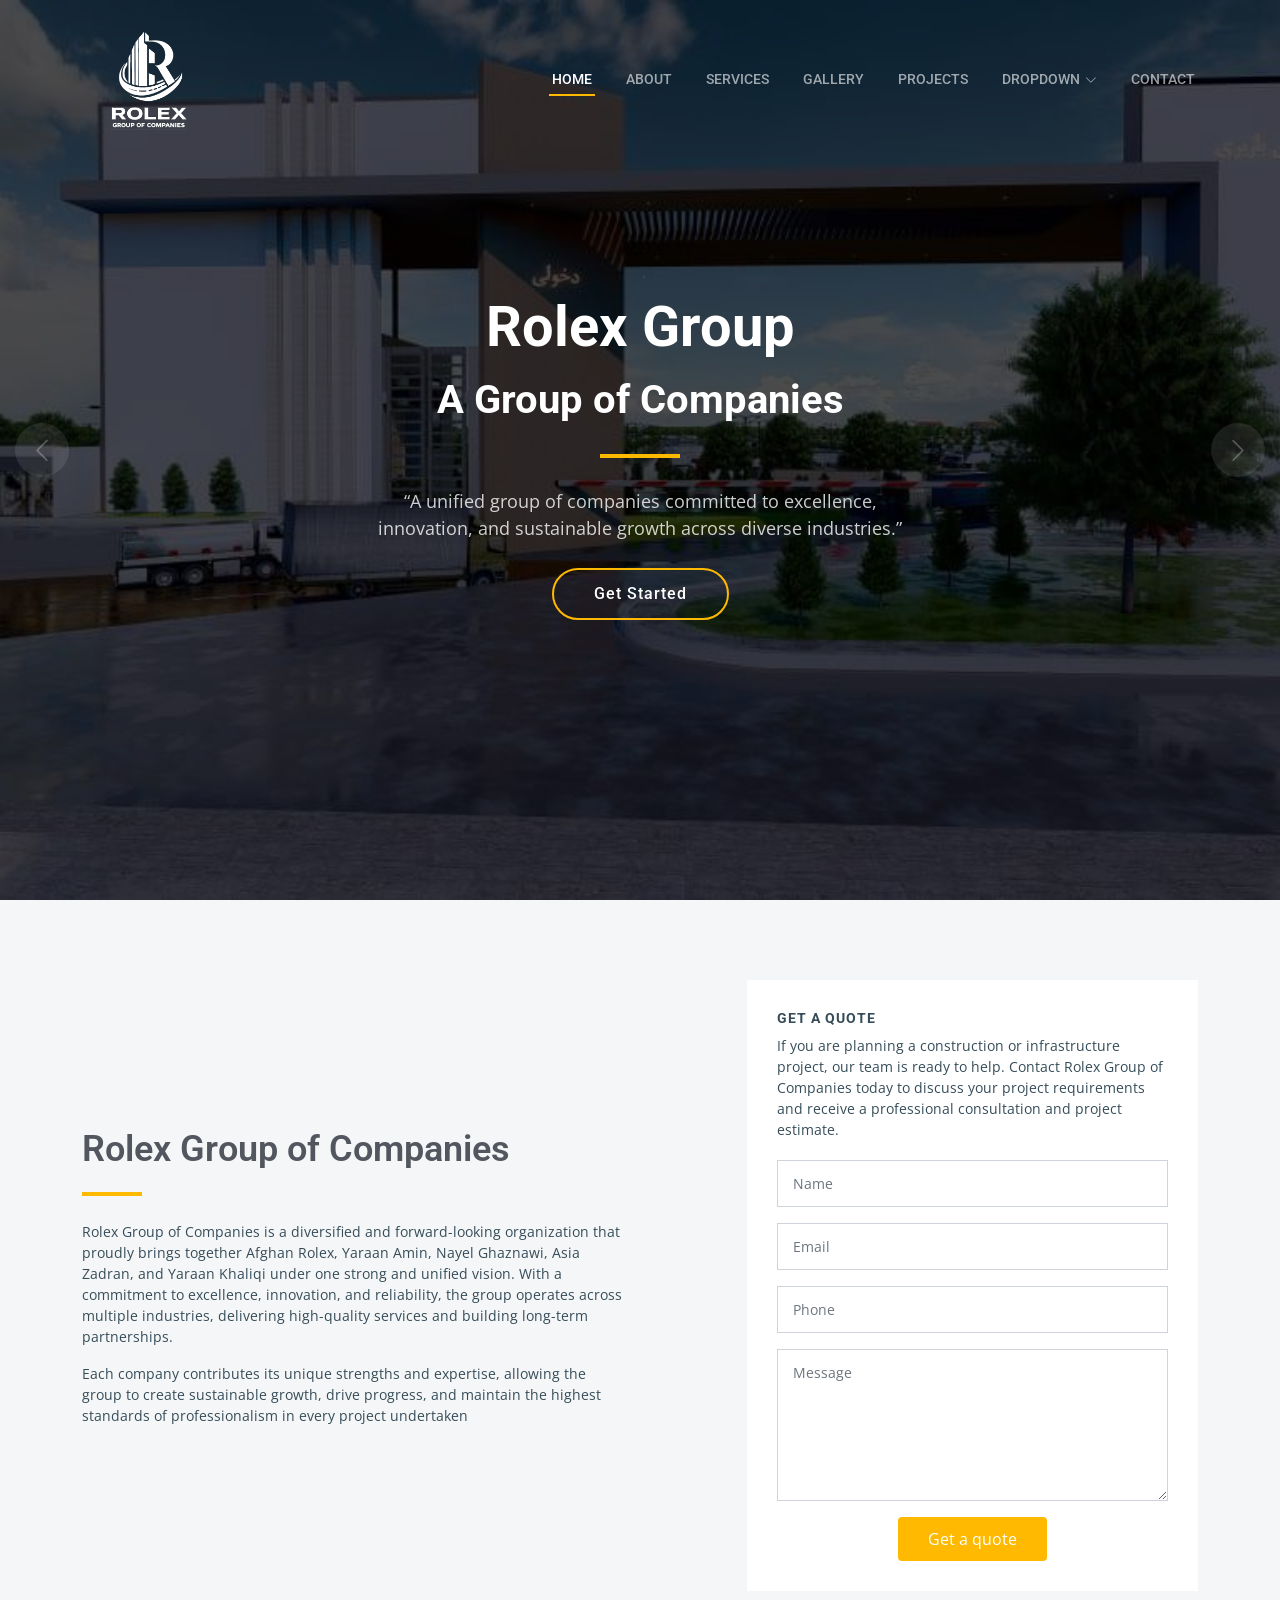
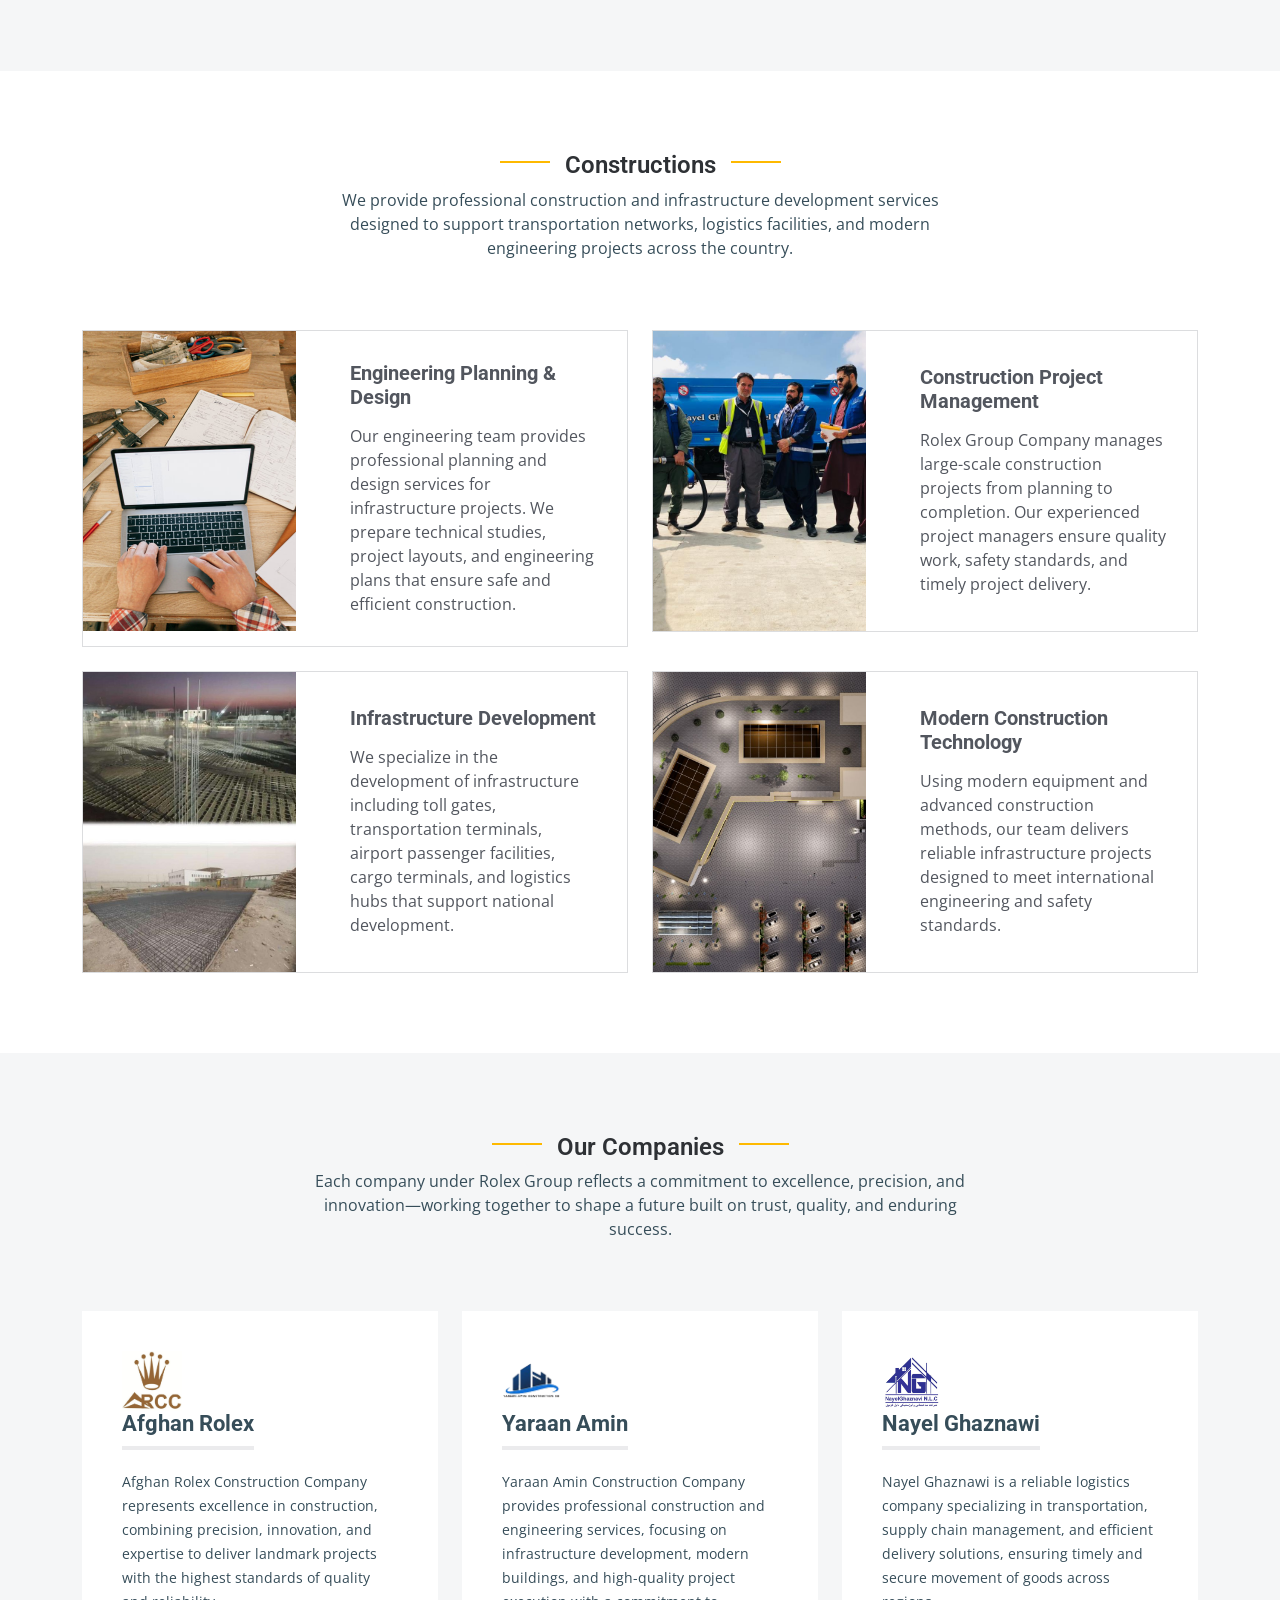
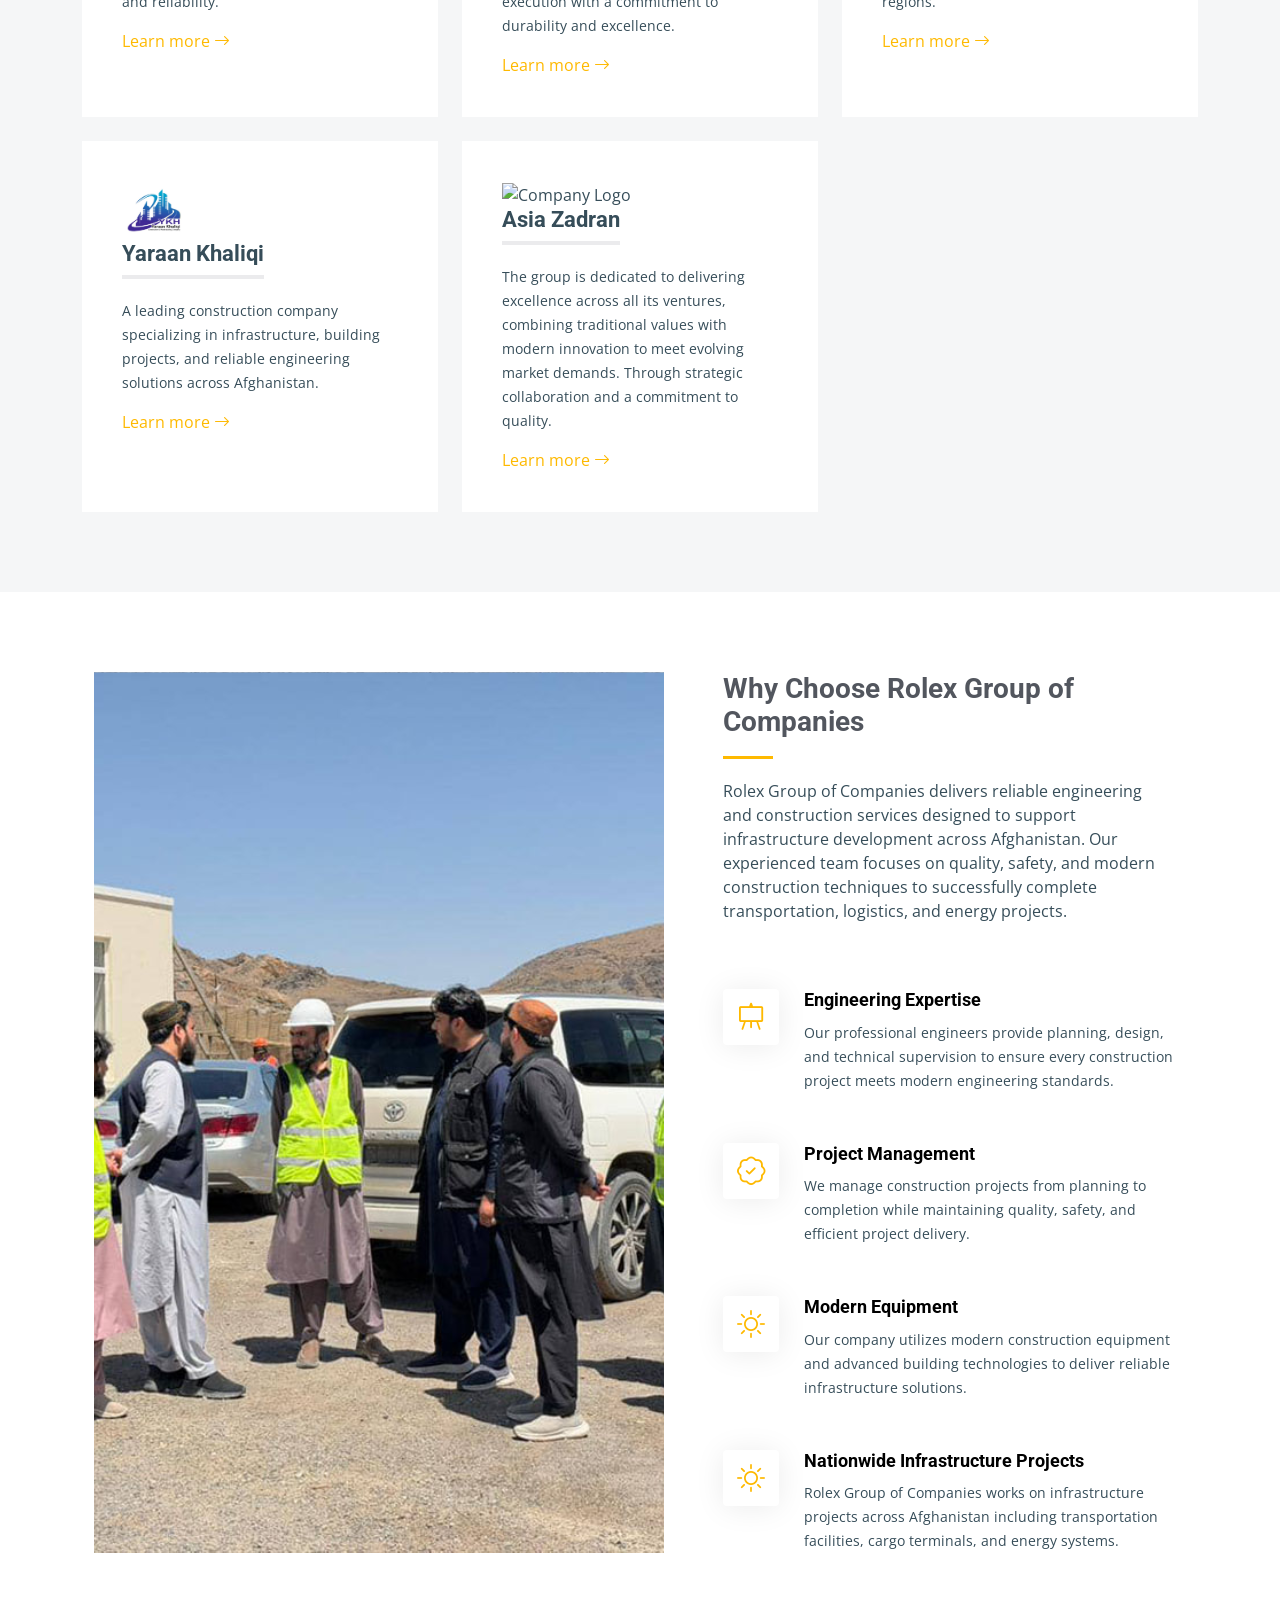
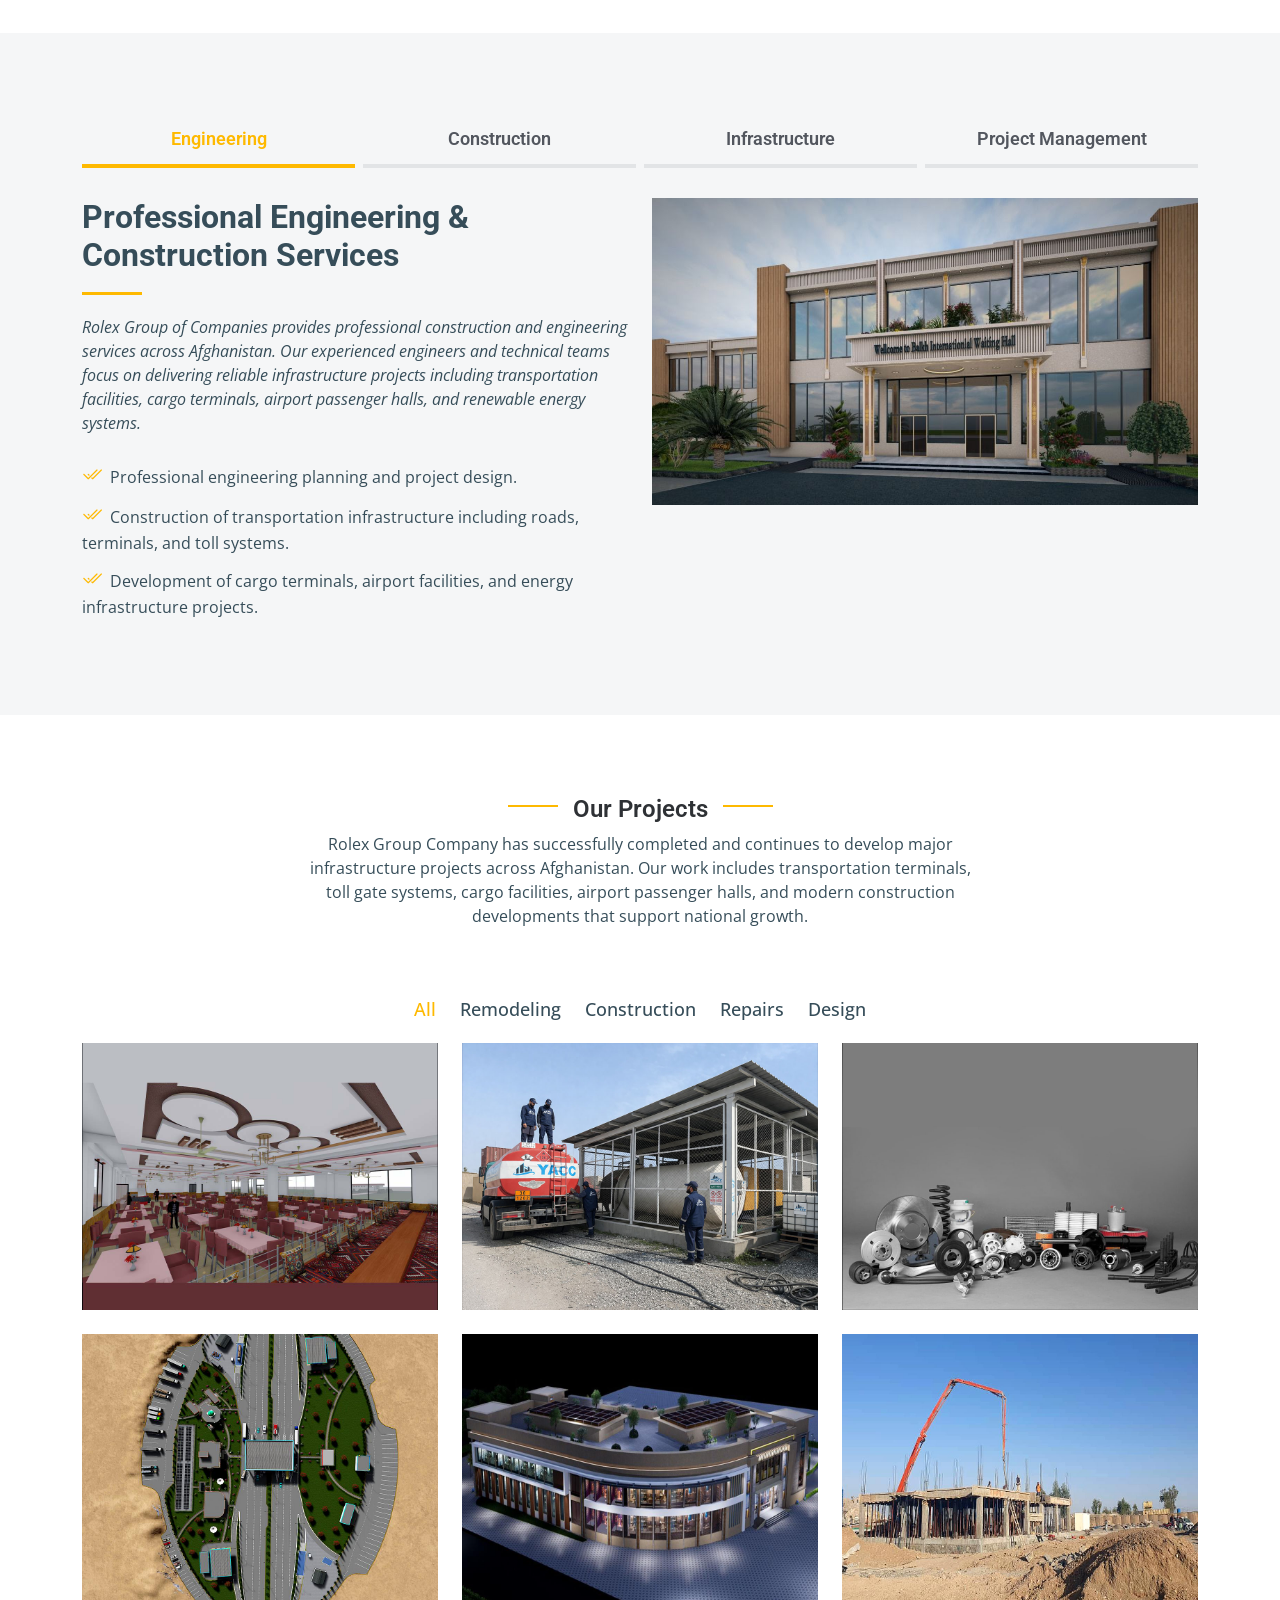
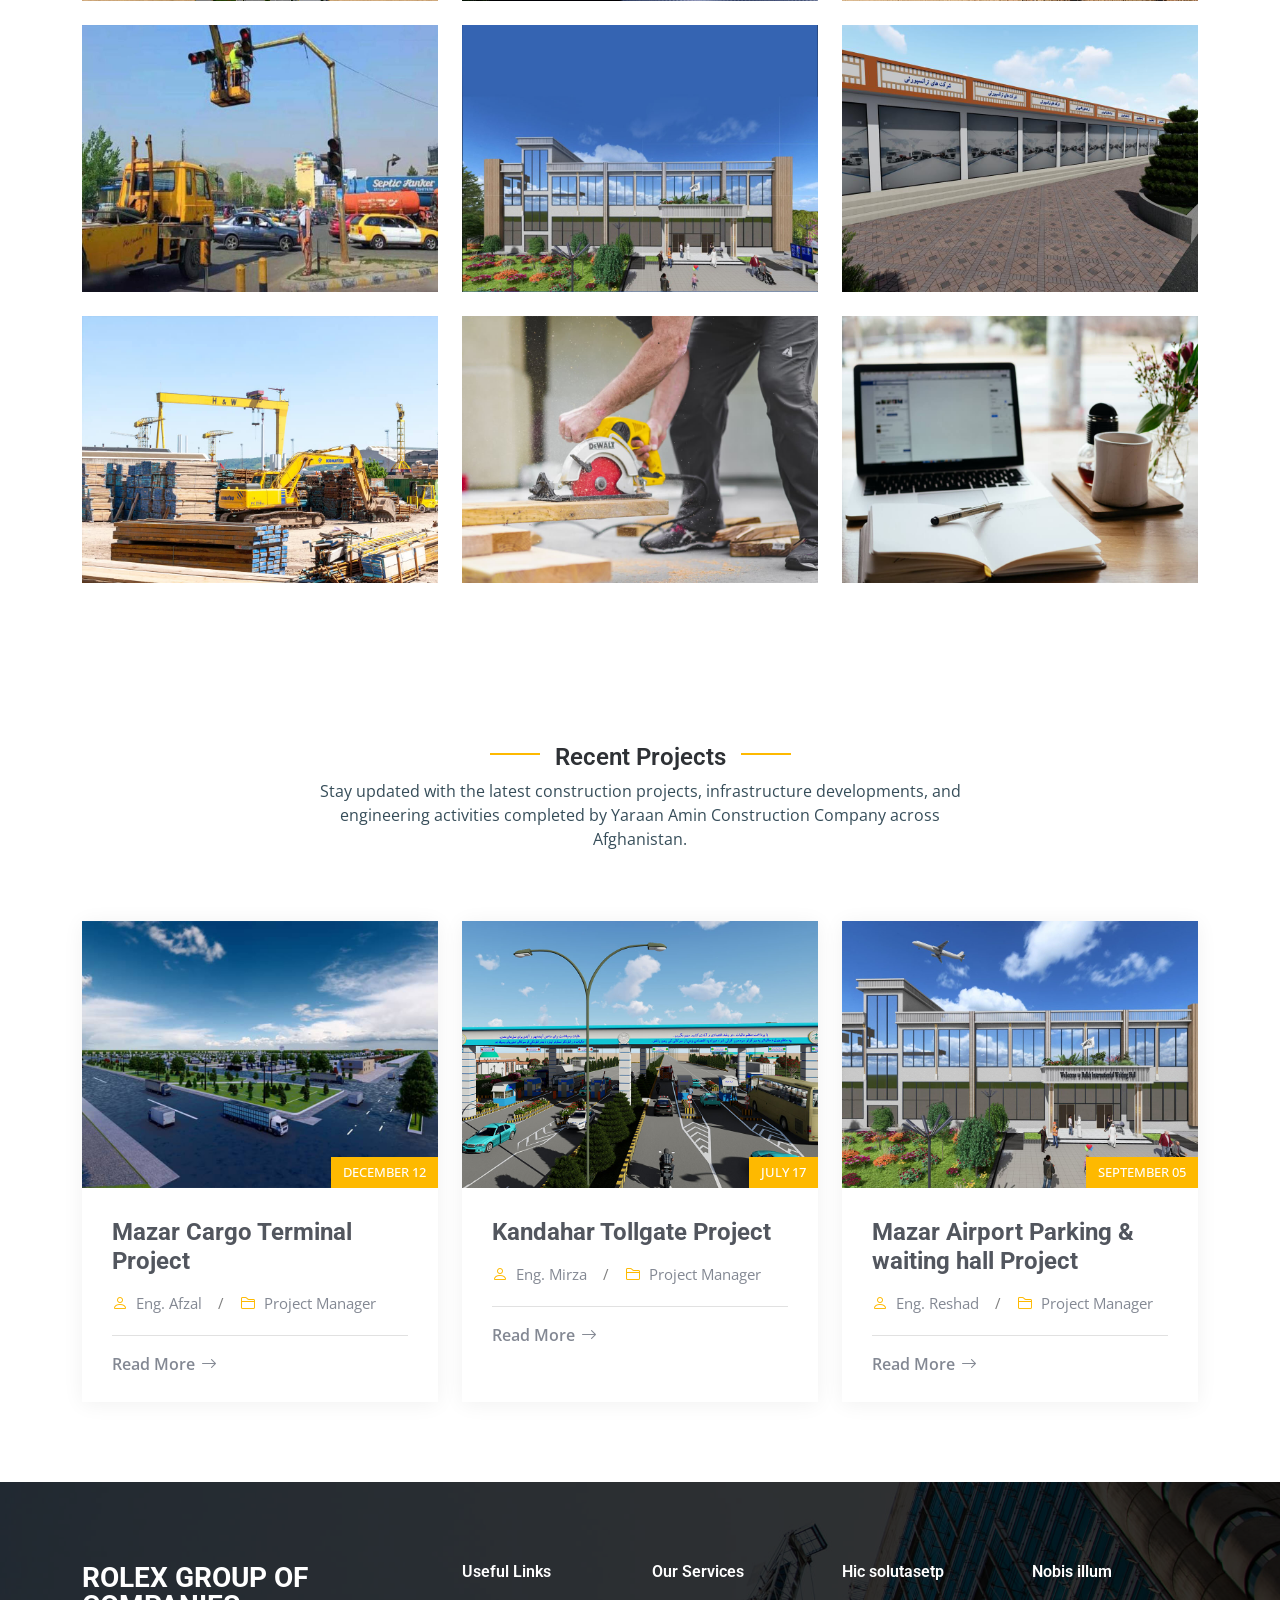
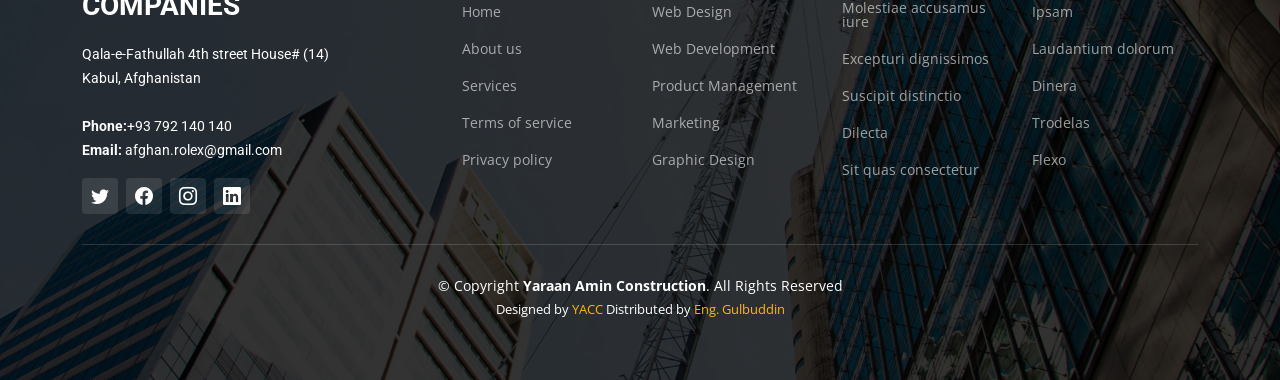
==== commit dde674a1: "Update index.html" ====
--- a/index.html
+++ b/index.html
@@ -93,7 +93,7 @@
       <div class="container">
         <div class="row justify-content-center">
           <div class="col-lg-6 text-center"> ٔ
-            <h2 data-aos="fade-down"style="font-size: 40px;">  Rolex Group <br>  <span style="font-size: 20px;"> A Group of Companies  </span></h2>
+            <h2 data-aos="fade-down">  Rolex Group <br>  <span style="font-size: 40px;"> A Group of Companies  </span></h2>
             <p data-aos="fade-up">“A unified group of companies committed to excellence, innovation, and sustainable growth across diverse industries.”  </p>
             <a data-aos="fade-up" data-aos-delay="200" href="#get-started" class="btn-get-started">Get Started</a>
           </div>
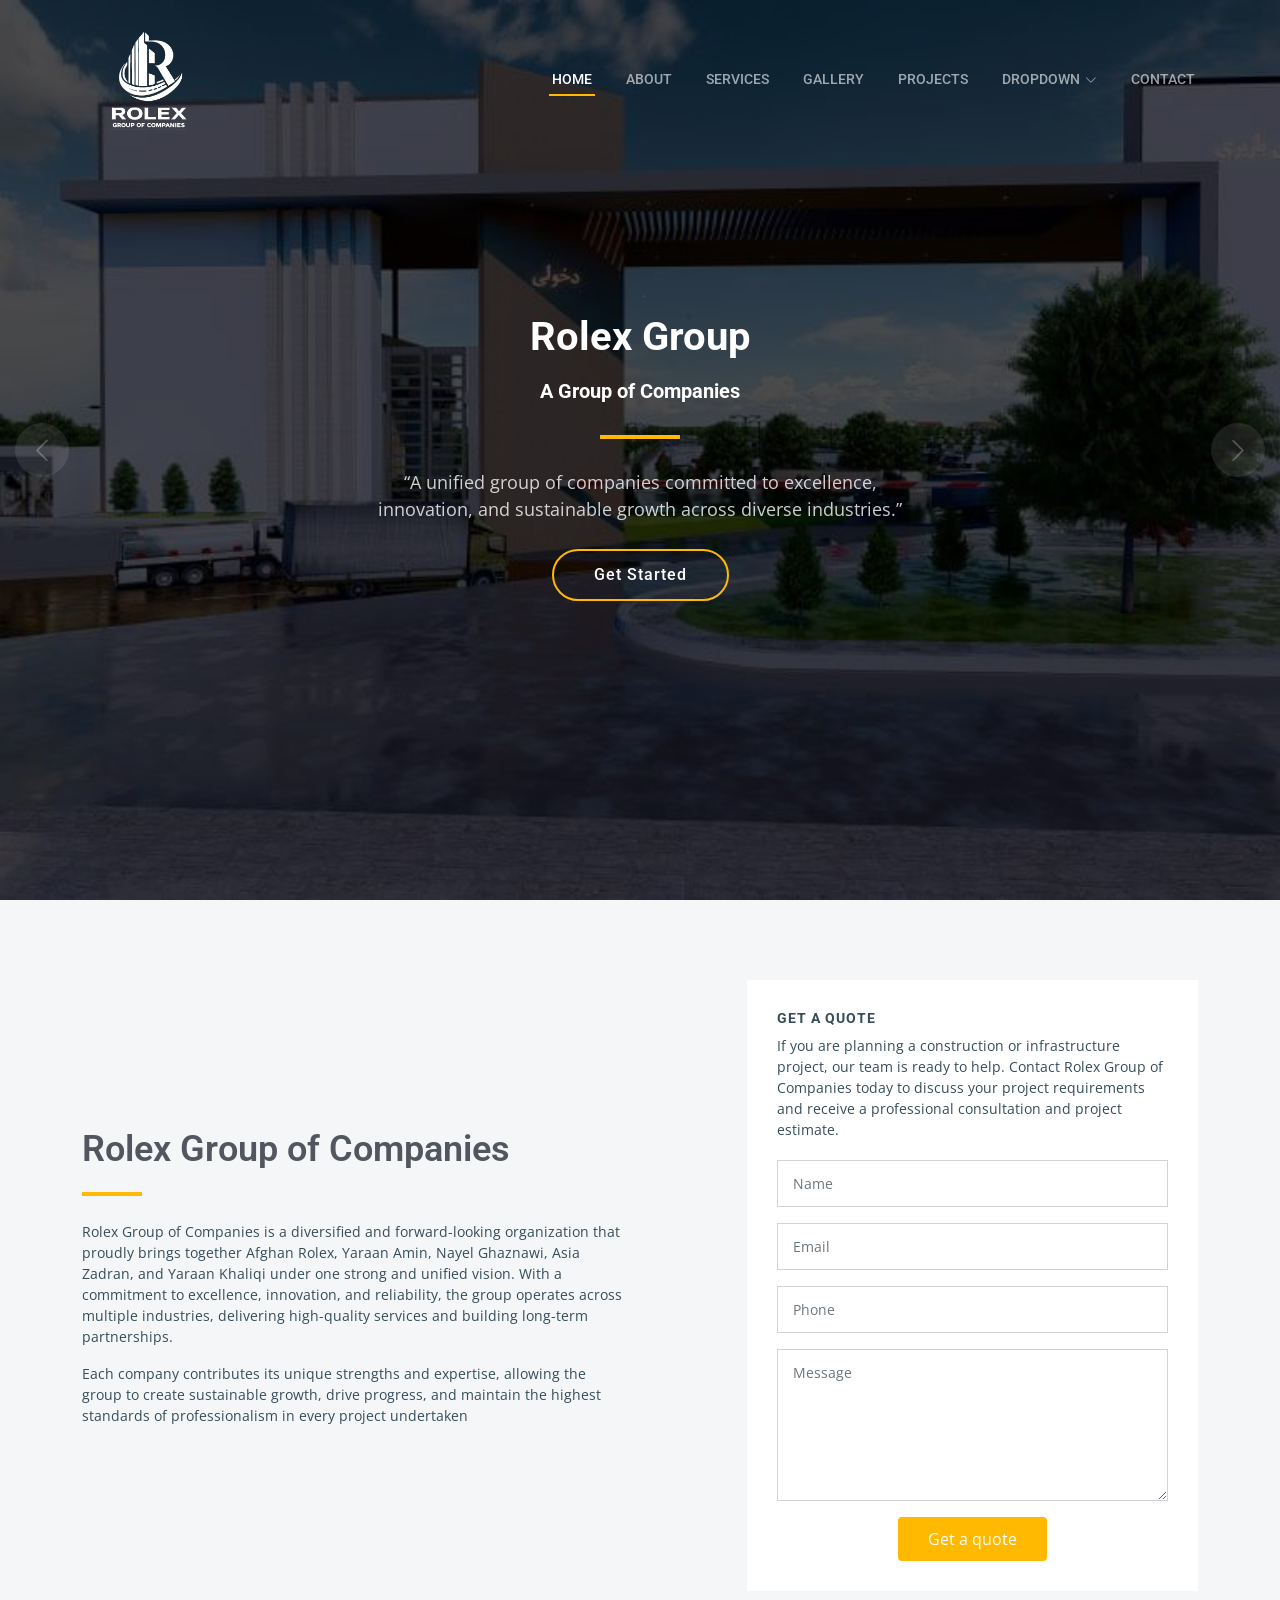
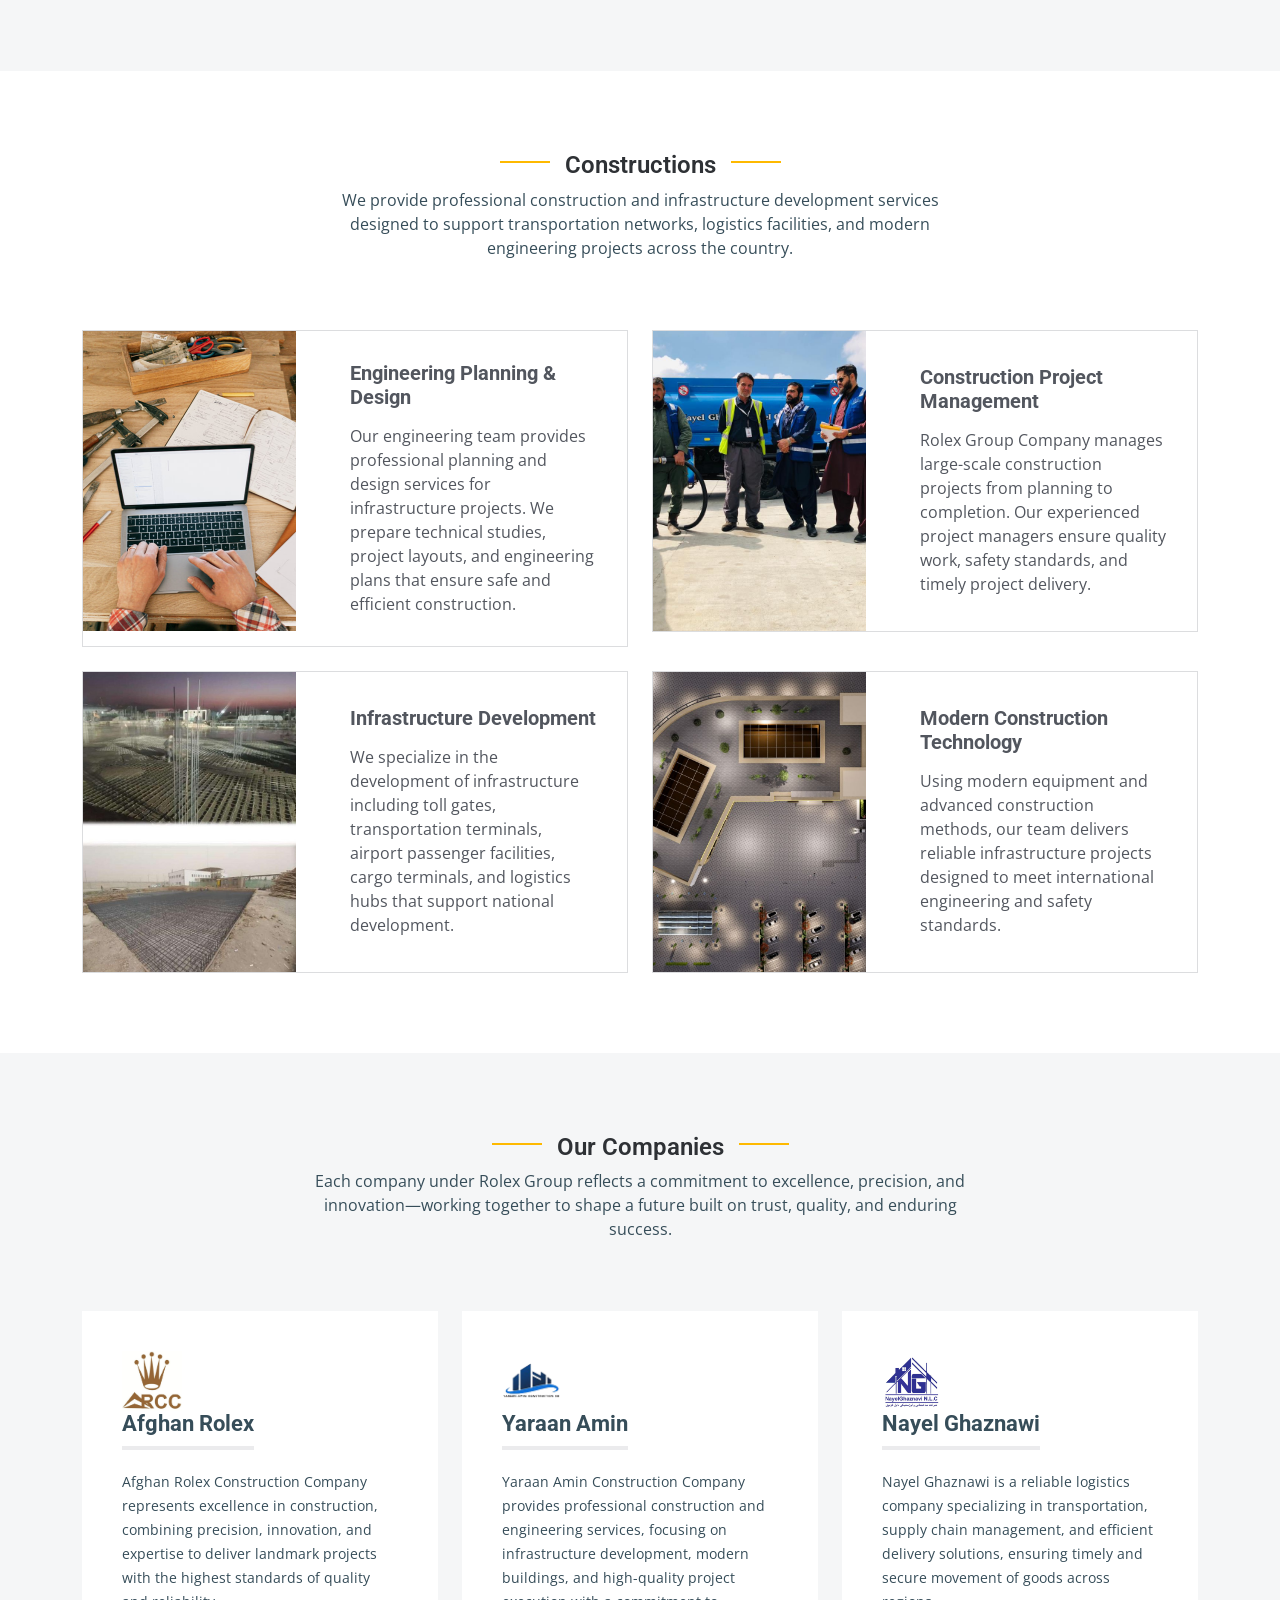
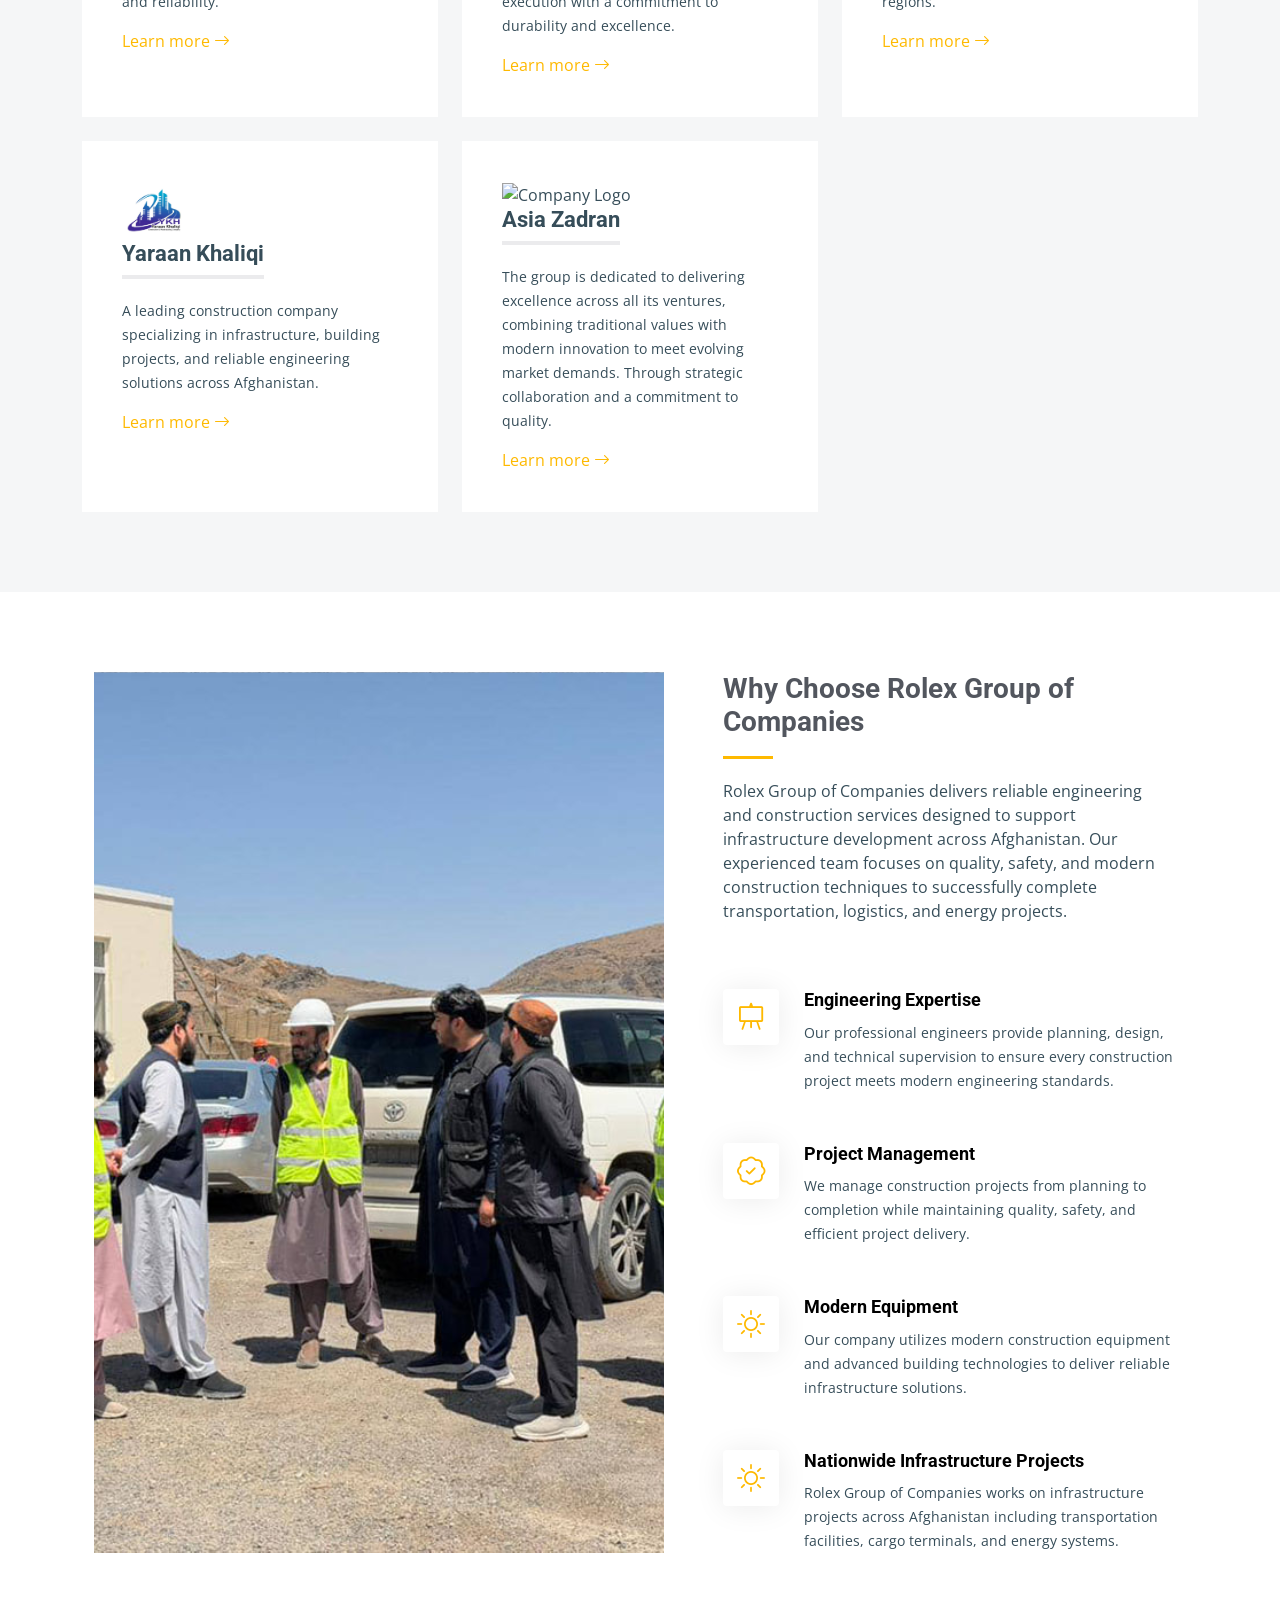
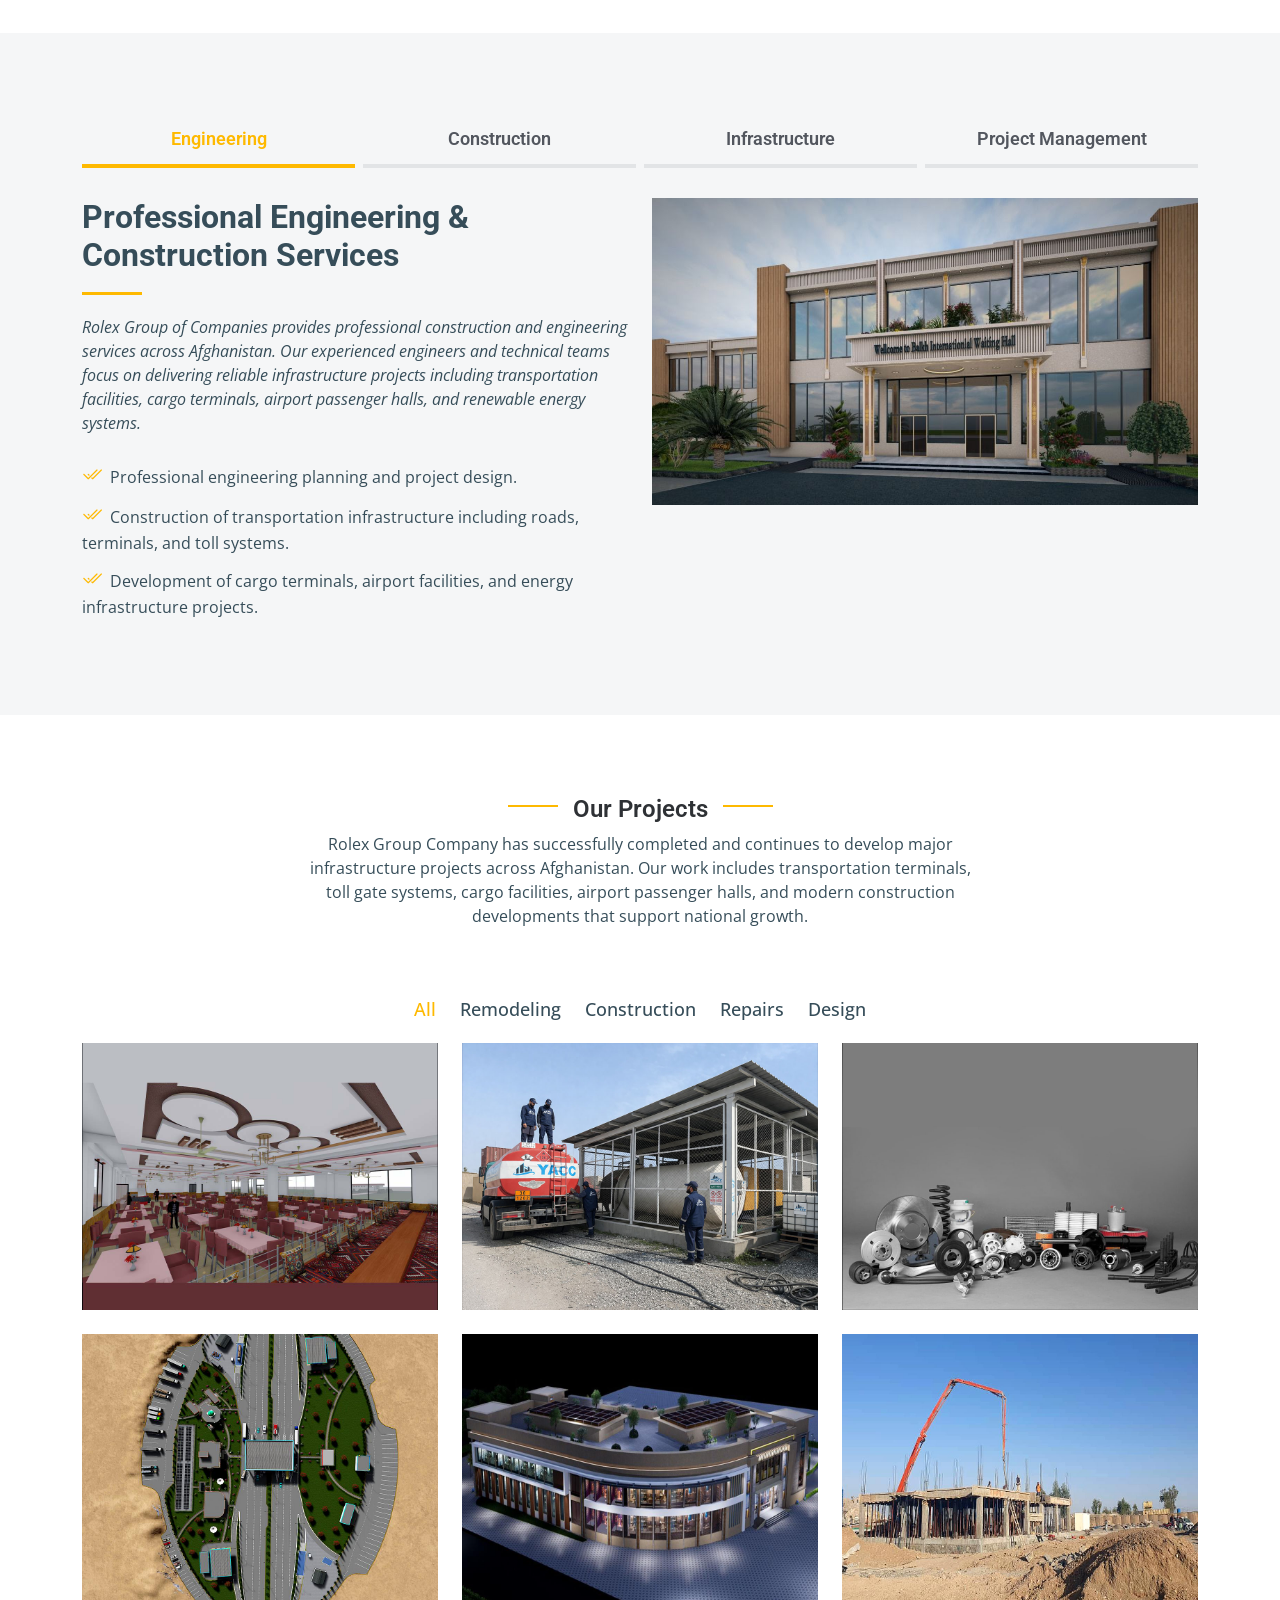
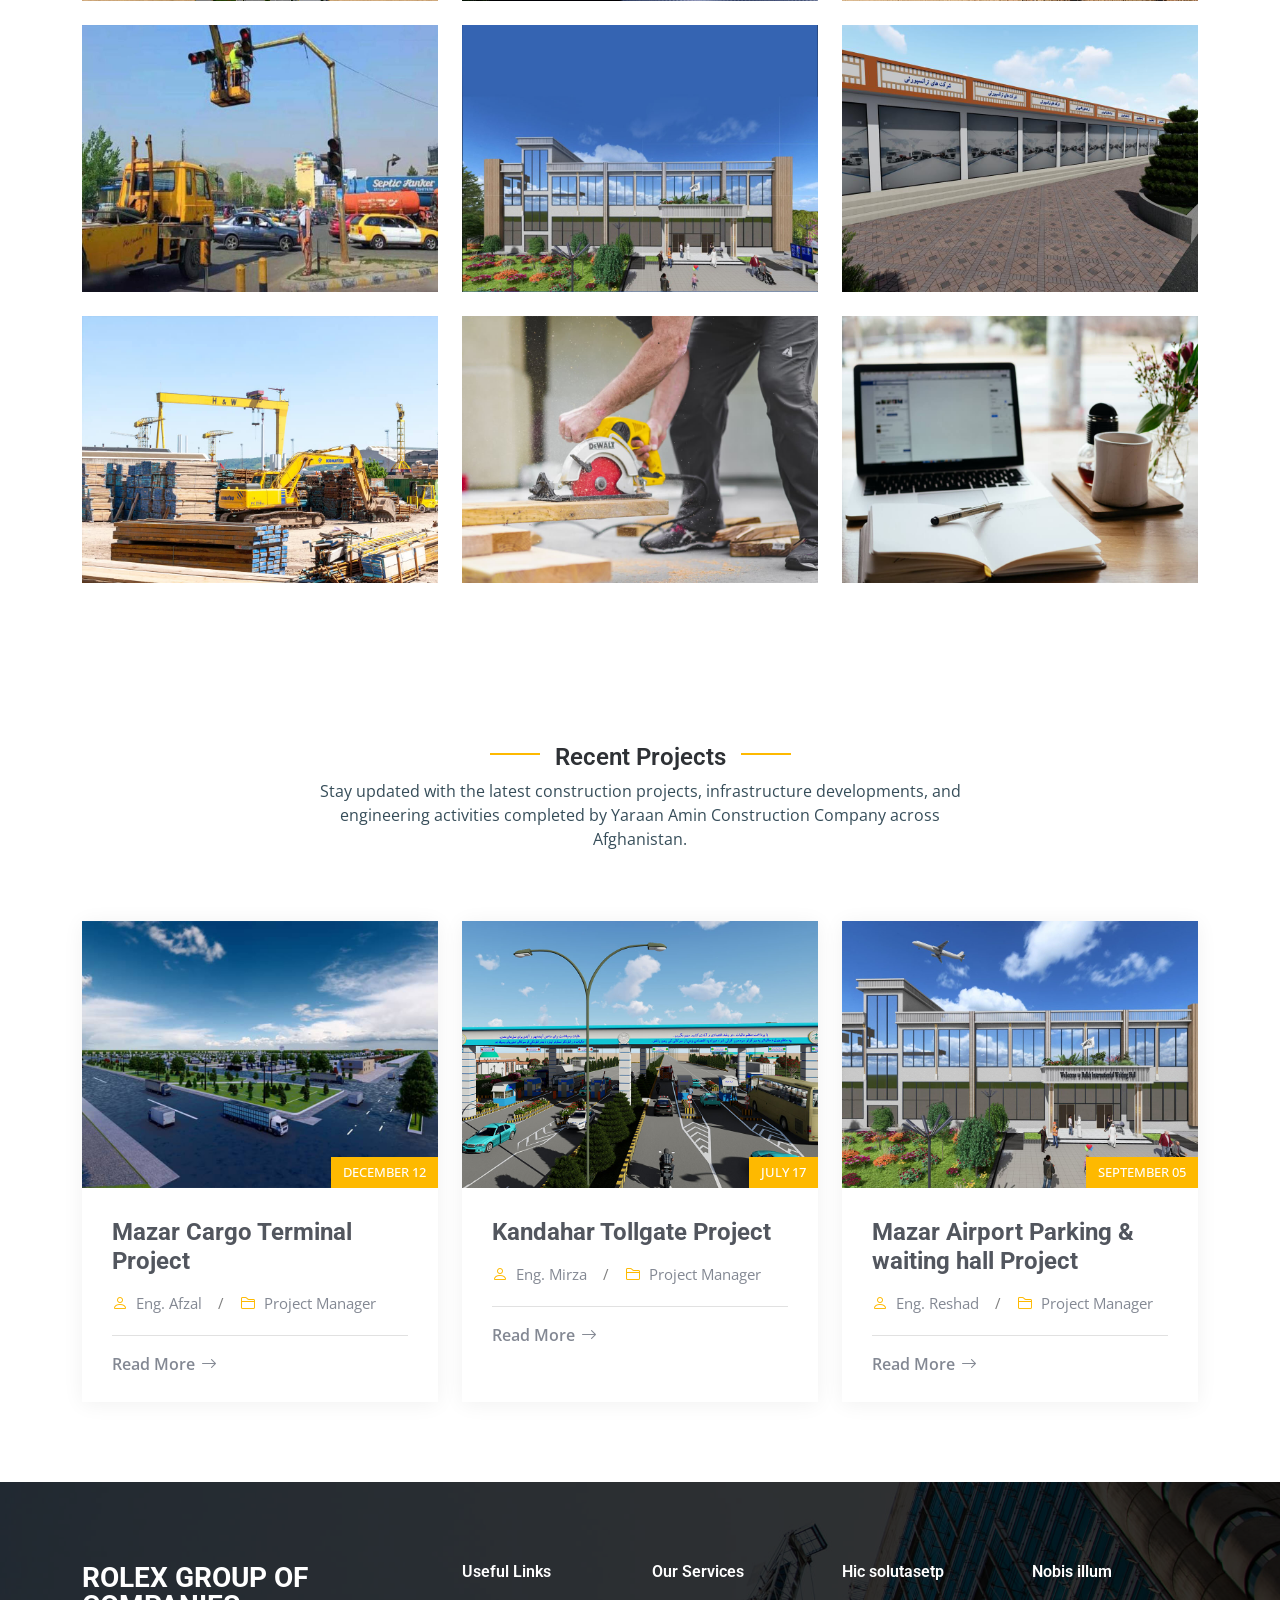
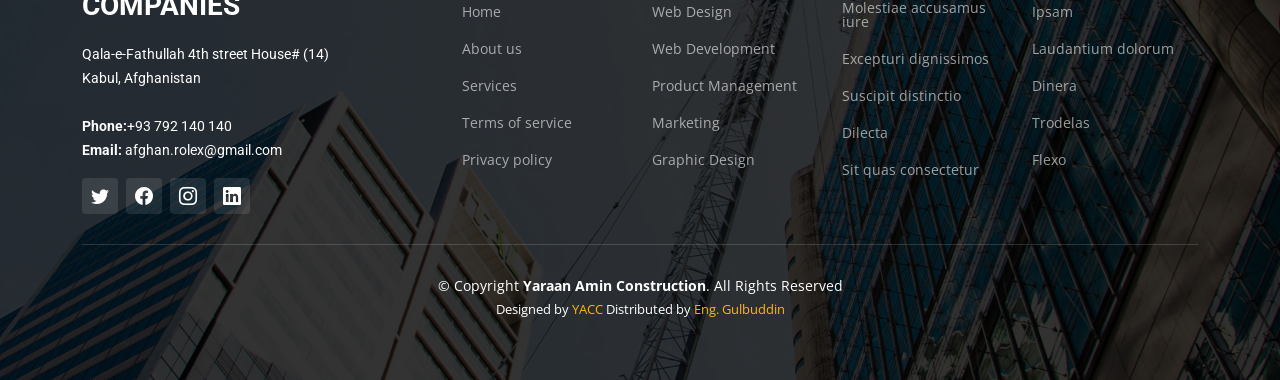
==== commit 315978fa: "Update index.html" ====
--- a/index.html
+++ b/index.html
@@ -93,7 +93,7 @@
       <div class="container">
         <div class="row justify-content-center">
           <div class="col-lg-6 text-center"> ٔ
-            <h2 data-aos="fade-down">  Rolex Group <br>  <span style="font-size: 40px;"> A Group of Companies  </span></h2>
+            <h2 data-aos="fade-down"style="font-size: 40px;">  Rolex Group <br>  <span style="font-size: 20px;"> A Group of Companies  </span></h2>
             <p data-aos="fade-up">“A unified group of companies committed to excellence, innovation, and sustainable growth across diverse industries.”  </p>
             <a data-aos="fade-up" data-aos-delay="200" href="#get-started" class="btn-get-started">Get Started</a>
           </div>
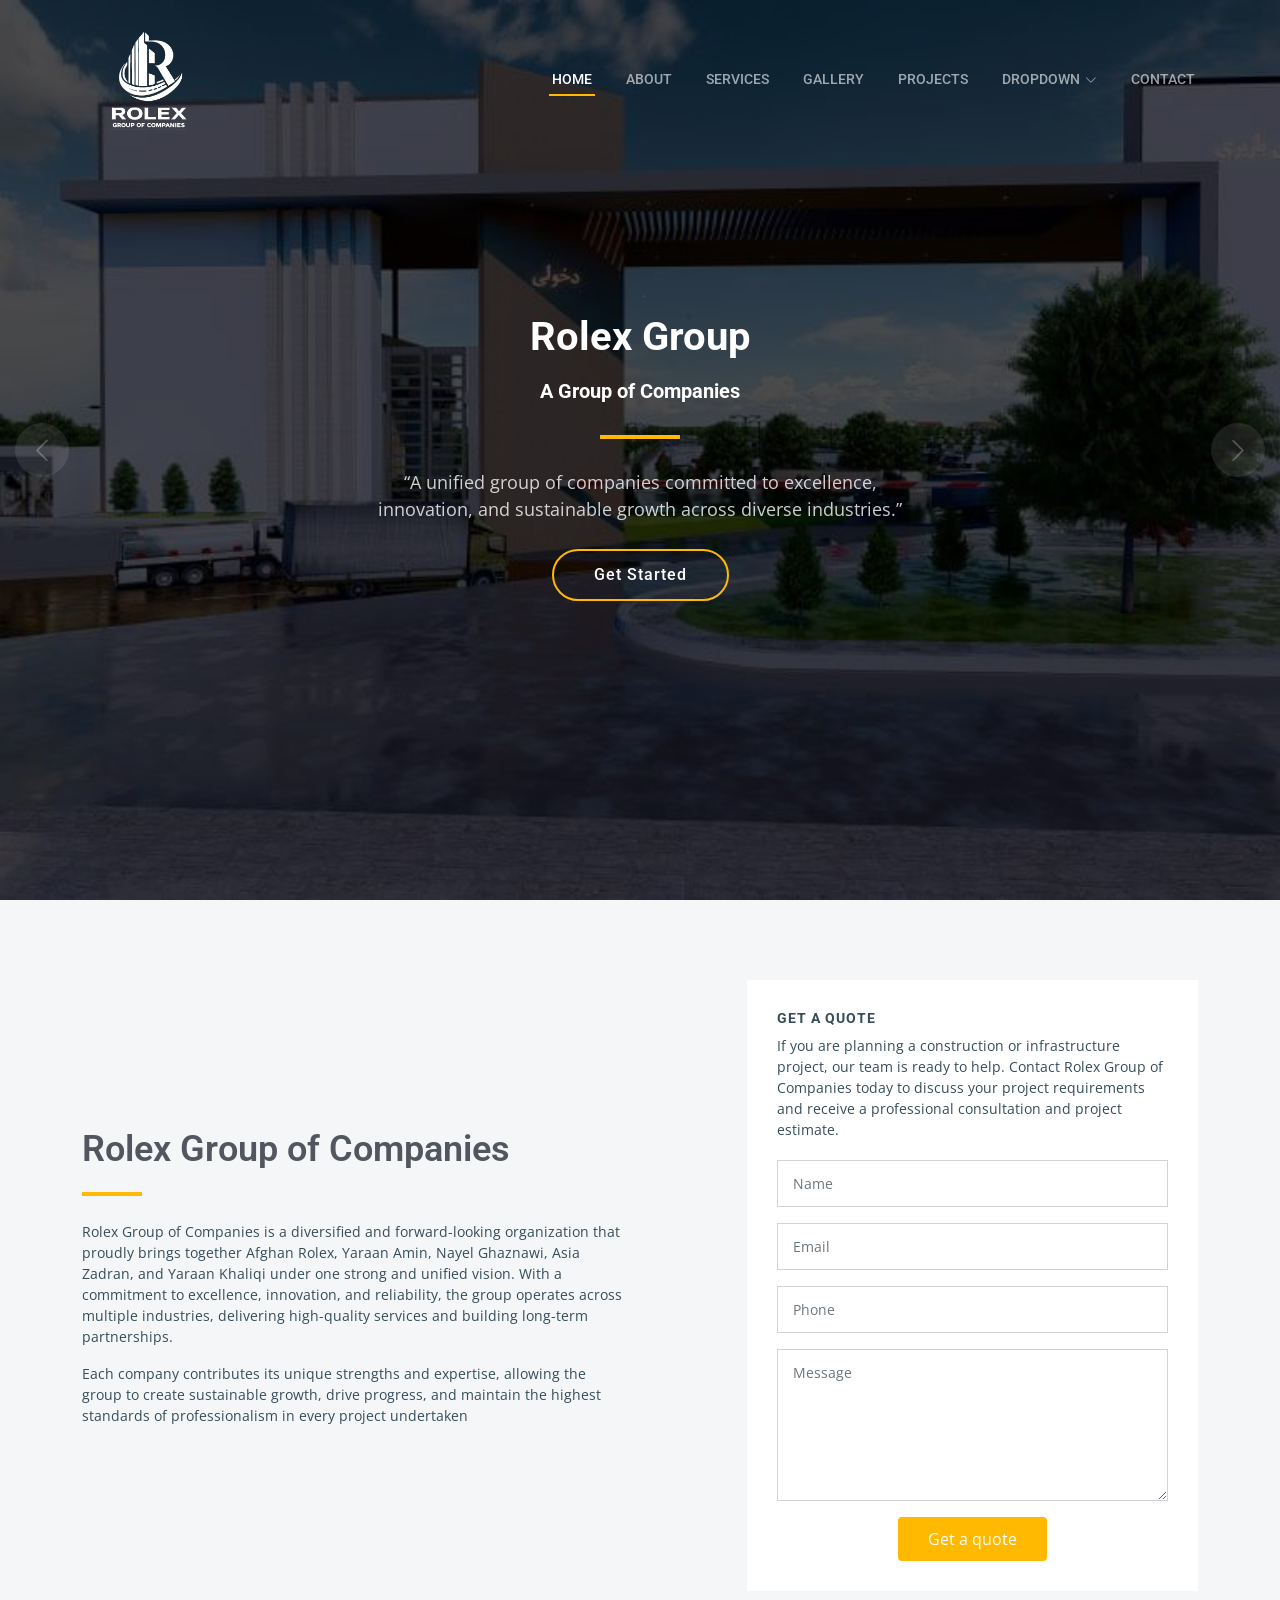
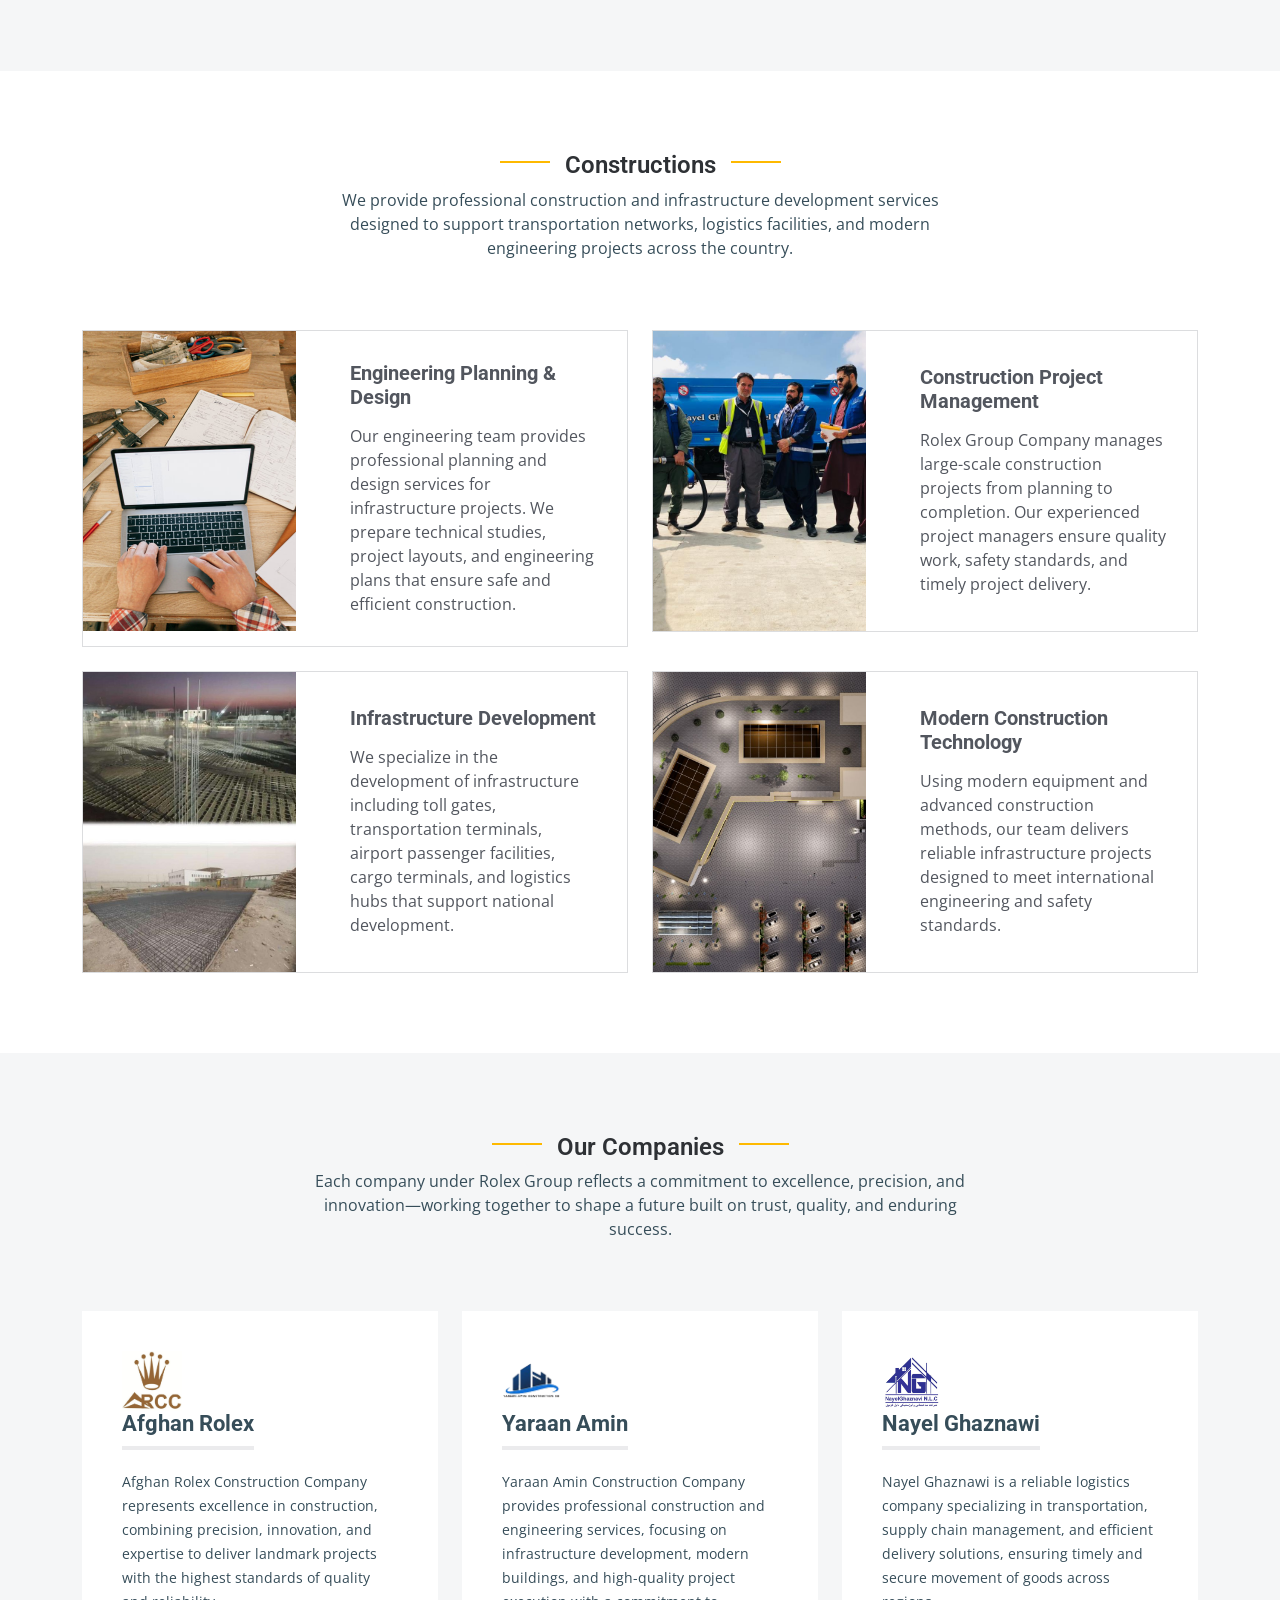
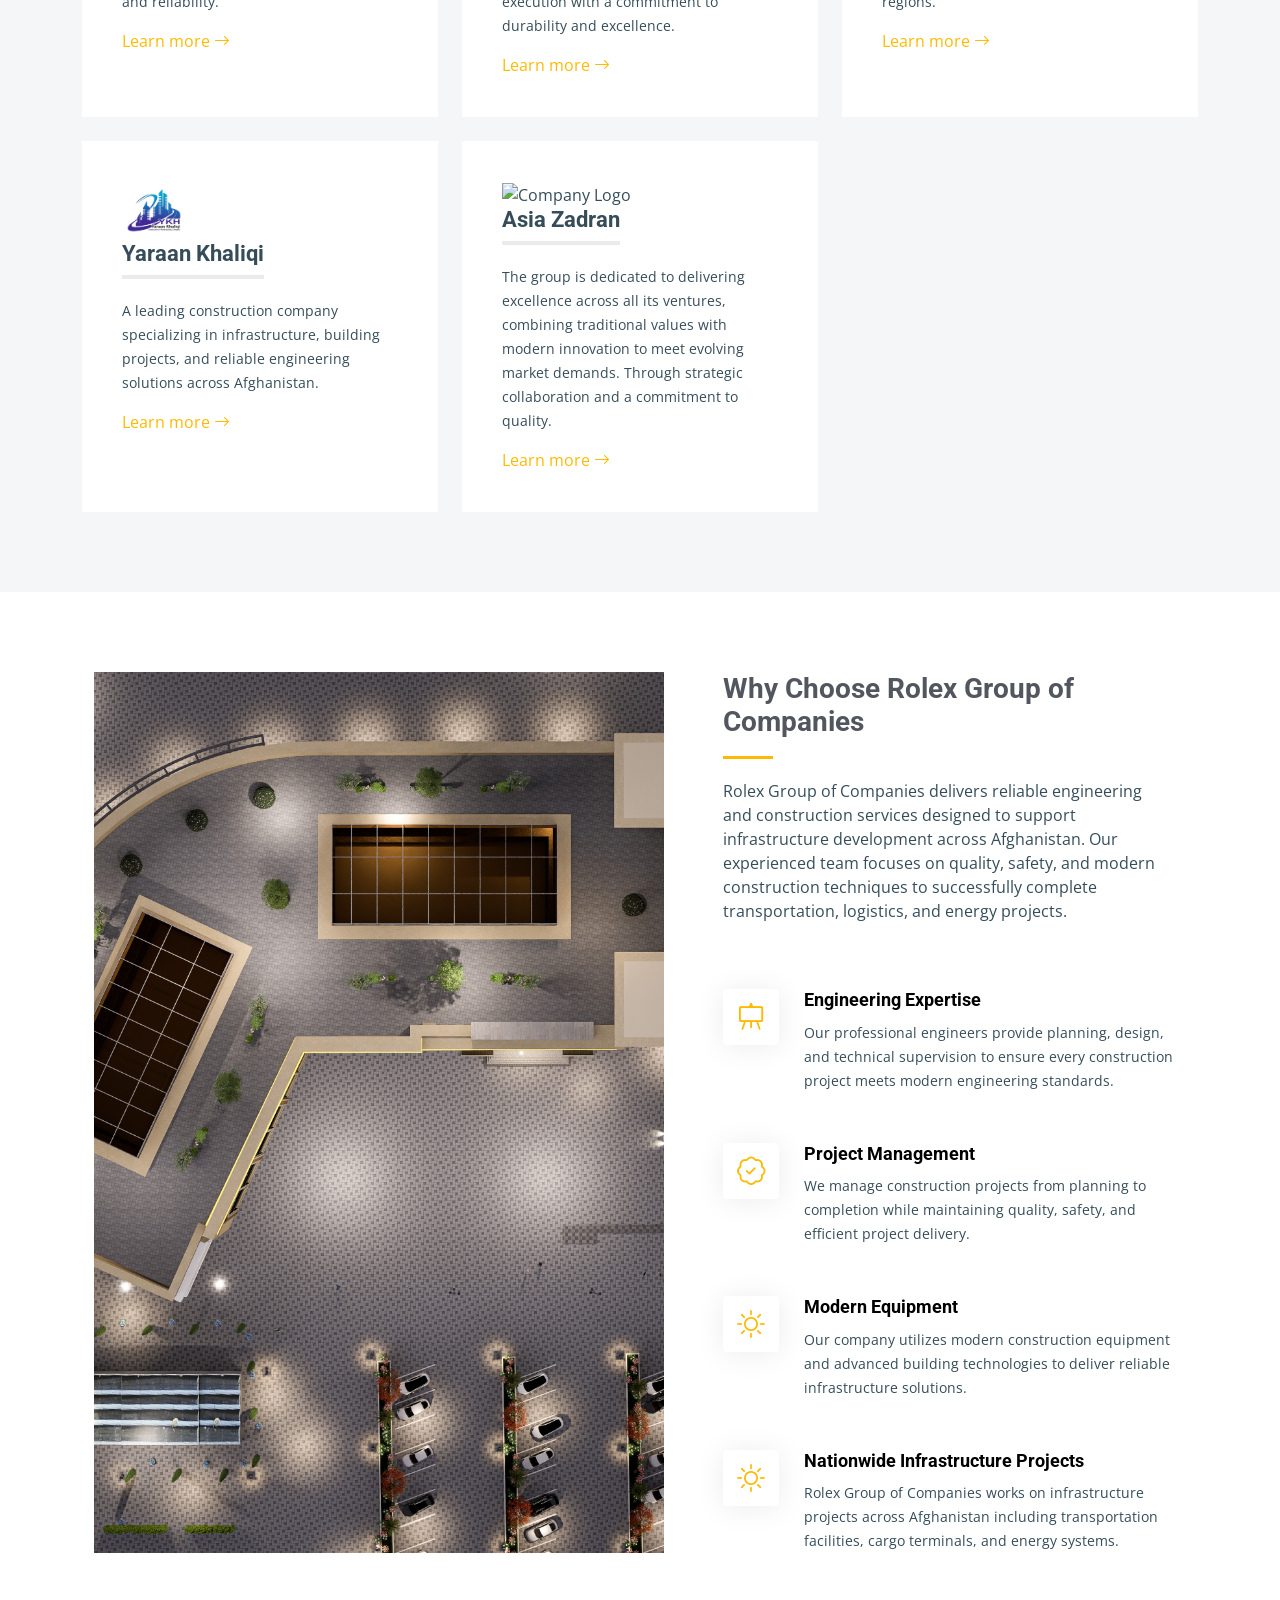
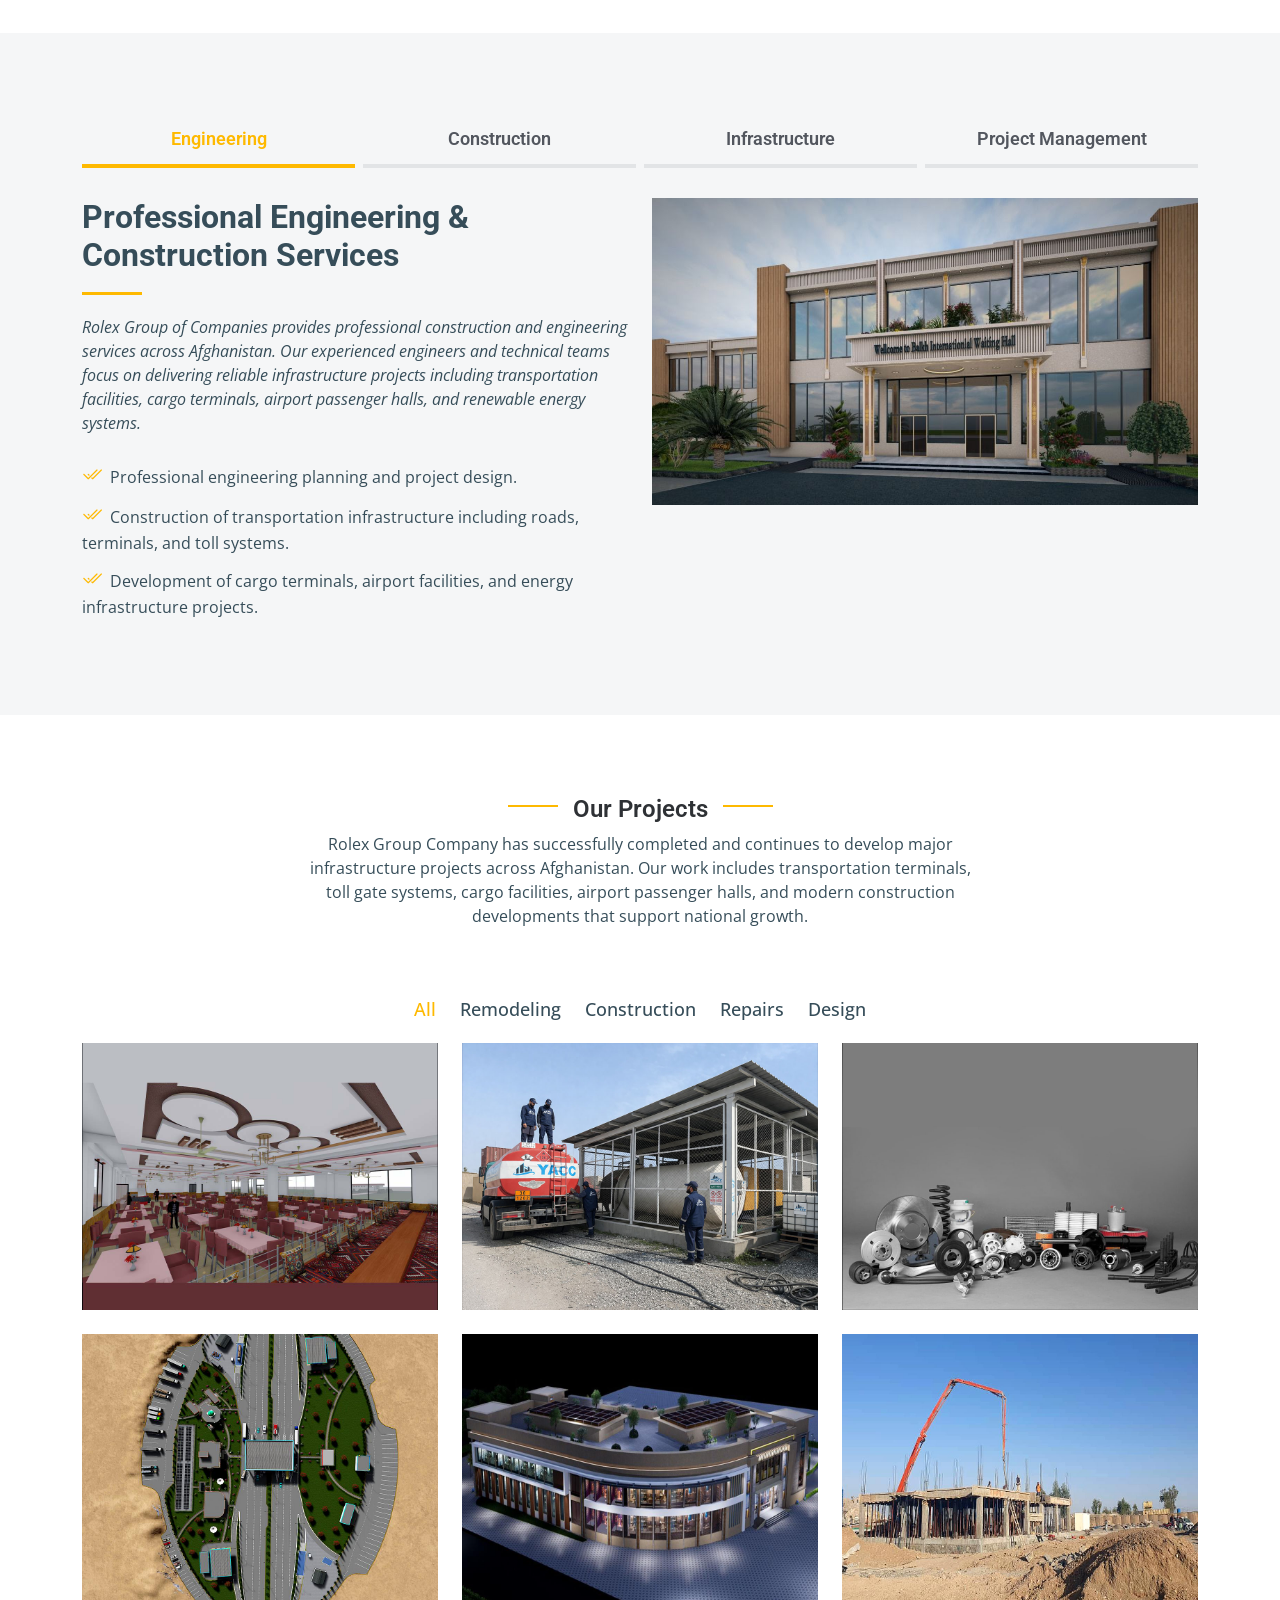
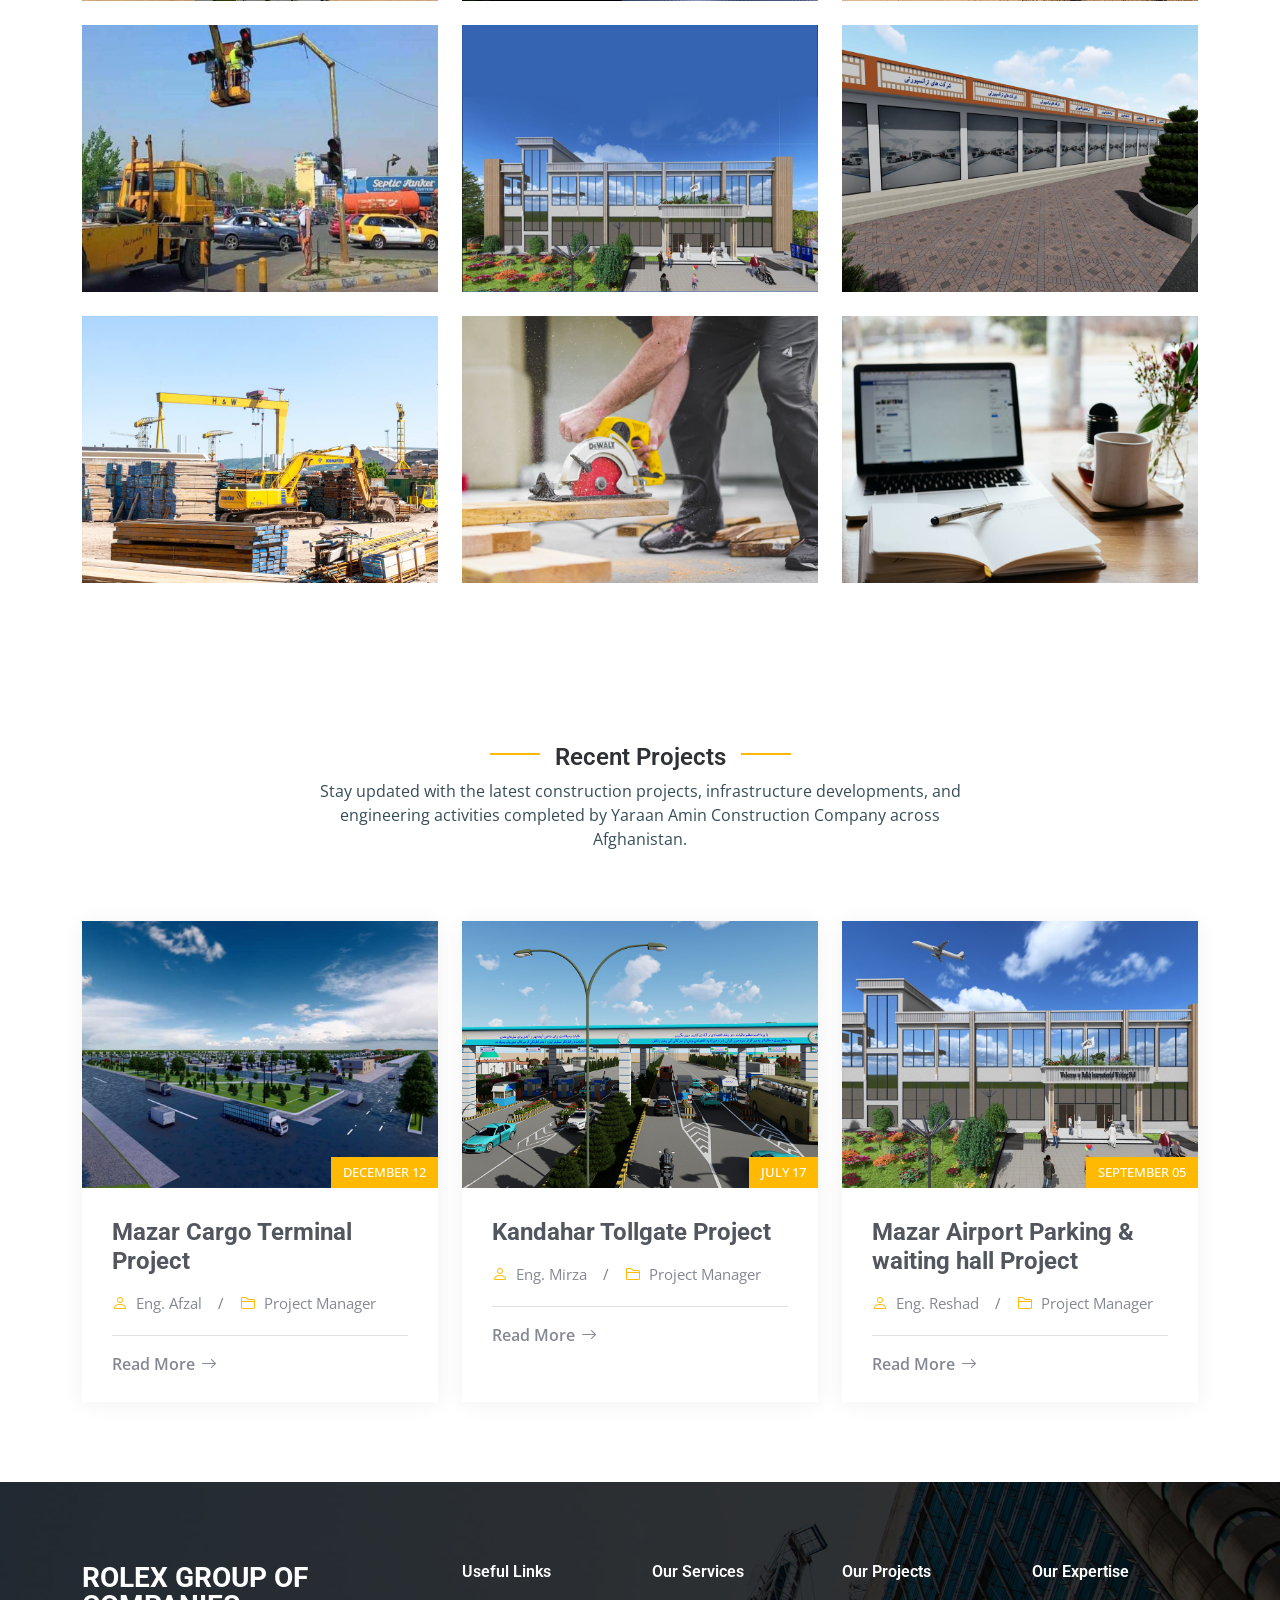
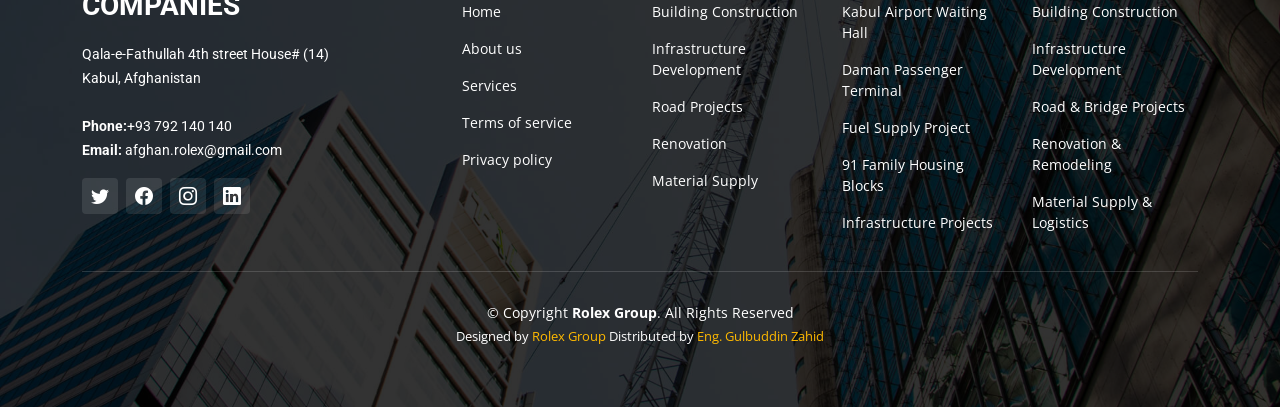
==== commit fc22f3b0: "Update index.html" ====
--- a/index.html
+++ b/index.html
@@ -850,44 +850,44 @@
           <div class="col-lg-2 col-md-3 footer-links">
             <h4>Useful Links</h4>
             <ul>
-              <li><a href="#">Home</a></li>
-              <li><a href="#">About us</a></li>
-              <li><a href="#">Services</a></li>
-              <li><a href="#">Terms of service</a></li>
-              <li><a href="#">Privacy policy</a></li>
+              <li>Home</li>
+              <li>About us</li>
+              <li>Services</li>
+              <li>Terms of service</li>
+              <li>Privacy policy</li>
             </ul>
           </div><!-- End footer links column-->
 
           <div class="col-lg-2 col-md-3 footer-links">
             <h4>Our Services</h4>
             <ul>
-              <li><a href="#">Web Design</a></li>
-              <li><a href="#">Web Development</a></li>
-              <li><a href="#">Product Management</a></li>
-              <li><a href="#">Marketing</a></li>
-              <li><a href="#">Graphic Design</a></li>
+              <li>Building Construction</li>
+              <li>Infrastructure Development</li>
+              <li>Road Projects</li>
+              <li>Renovation</li>
+              <li>Material Supply</li>
             </ul>
           </div><!-- End footer links column-->
 
           <div class="col-lg-2 col-md-3 footer-links">
-            <h4>Hic solutasetp</h4>
+            <h4>Our Projects</h4>
             <ul>
-              <li><a href="#">Molestiae accusamus iure</a></li>
-              <li><a href="#">Excepturi dignissimos</a></li>
-              <li><a href="#">Suscipit distinctio</a></li>
-              <li><a href="#">Dilecta</a></li>
-              <li><a href="#">Sit quas consectetur</a></li>
+              <li>Kabul Airport Waiting Hall</li>
+              <li>Daman Passenger Terminal</li>
+              <li>Fuel Supply Project</li>
+              <li>91 Family Housing Blocks</li>
+              <li>Infrastructure Projects</li>
             </ul>
           </div><!-- End footer links column-->
 
           <div class="col-lg-2 col-md-3 footer-links">
-            <h4>Nobis illum</h4>
+            <h4>Our Expertise</h4>
             <ul>
-              <li><a href="#">Ipsam</a></li>
-              <li><a href="#">Laudantium dolorum</a></li>
-              <li><a href="#">Dinera</a></li>
-              <li><a href="#">Trodelas</a></li>
-              <li><a href="#">Flexo</a></li>
+              <li>Building Construction</li>
+              <li>Infrastructure Development</li>
+              <li>Road & Bridge Projects</li>
+              <li>Renovation & Remodeling</li>
+              <li>Material Supply & Logistics</li>
             </ul>
           </div><!-- End footer links column-->
 
@@ -898,15 +898,15 @@
     <div class="footer-legal text-center position-relative">
       <div class="container">
         <div class="copyright">
-          &copy; Copyright <strong><span>Yaraan Amin Construction</span></strong>. All Rights Reserved
+          &copy; Copyright <strong><span>Rolex Group</span></strong>. All Rights Reserved
         </div>
         <div class="credits">
           <!-- All the links in the footer should remain intact. -->
           <!-- You can delete the links only if you purchased the pro version. -->
           <!-- Licensing information: https://bootstrapmade.com/license/ -->
           <!-- Purchase the pro version with working PHP/AJAX contact form: https://bootstrapmade.com/upconstruction-bootstrap-construction-website-template/ -->
-          Designed by <a href="https://bootstrapmade.com/">YACC</a> Distributed by <a
-            href="https://themewagon.com">Eng. Gulbuddin</a>
+          Designed by <a href="https://bootstrapmade.com/">Rolex Group</a> Distributed by <a
+            href="https://themewagon.com">Eng. Gulbuddin Zahid</a>
         </div>
       </div>
     </div>
@@ -920,16 +920,16 @@
   <div id="preloader"></div>
 
   <!-- Vendor JS Files -->
-  <script src="assets/vendor/bootstrap/js/bootstrap.bundle.min.js"></script>
-  <script src="assets/vendor/aos/aos.js"></script>
-  <script src="assets/vendor/glightbox/js/glightbox.min.js"></script>
-  <script src="assets/vendor/isotope-layout/isotope.pkgd.min.js"></script>
-  <script src="assets/vendor/swiper/swiper-bundle.min.js"></script>
-  <script src="assets/vendor/purecounter/purecounter_vanilla.js"></script>
-  <script src="assets/vendor/php-email-form/validate.js"></script>
+  <script src="../assets/vendor/bootstrap/js/bootstrap.bundle.min.js"></script>
+  <script src="../assets/vendor/aos/aos.js"></script>
+  <script src="../assets/vendor/glightbox/js/glightbox.min.js"></script>
+  <script src="../assets/vendor/isotope-layout/isotope.pkgd.min.js"></script>
+  <script src="../assets/vendor/swiper/swiper-bundle.min.js"></script>
+  <script src="../assets/vendor/purecounter/purecounter_vanilla.js"></script>
+  <script src="../assets/vendor/php-email-form/validate.js"></script>
 
   <!-- Template Main JS File -->
-  <script src="assets/js/main.js"></script>
+  <script src="../assets/js/main.js"></script>
 
 </body>
 
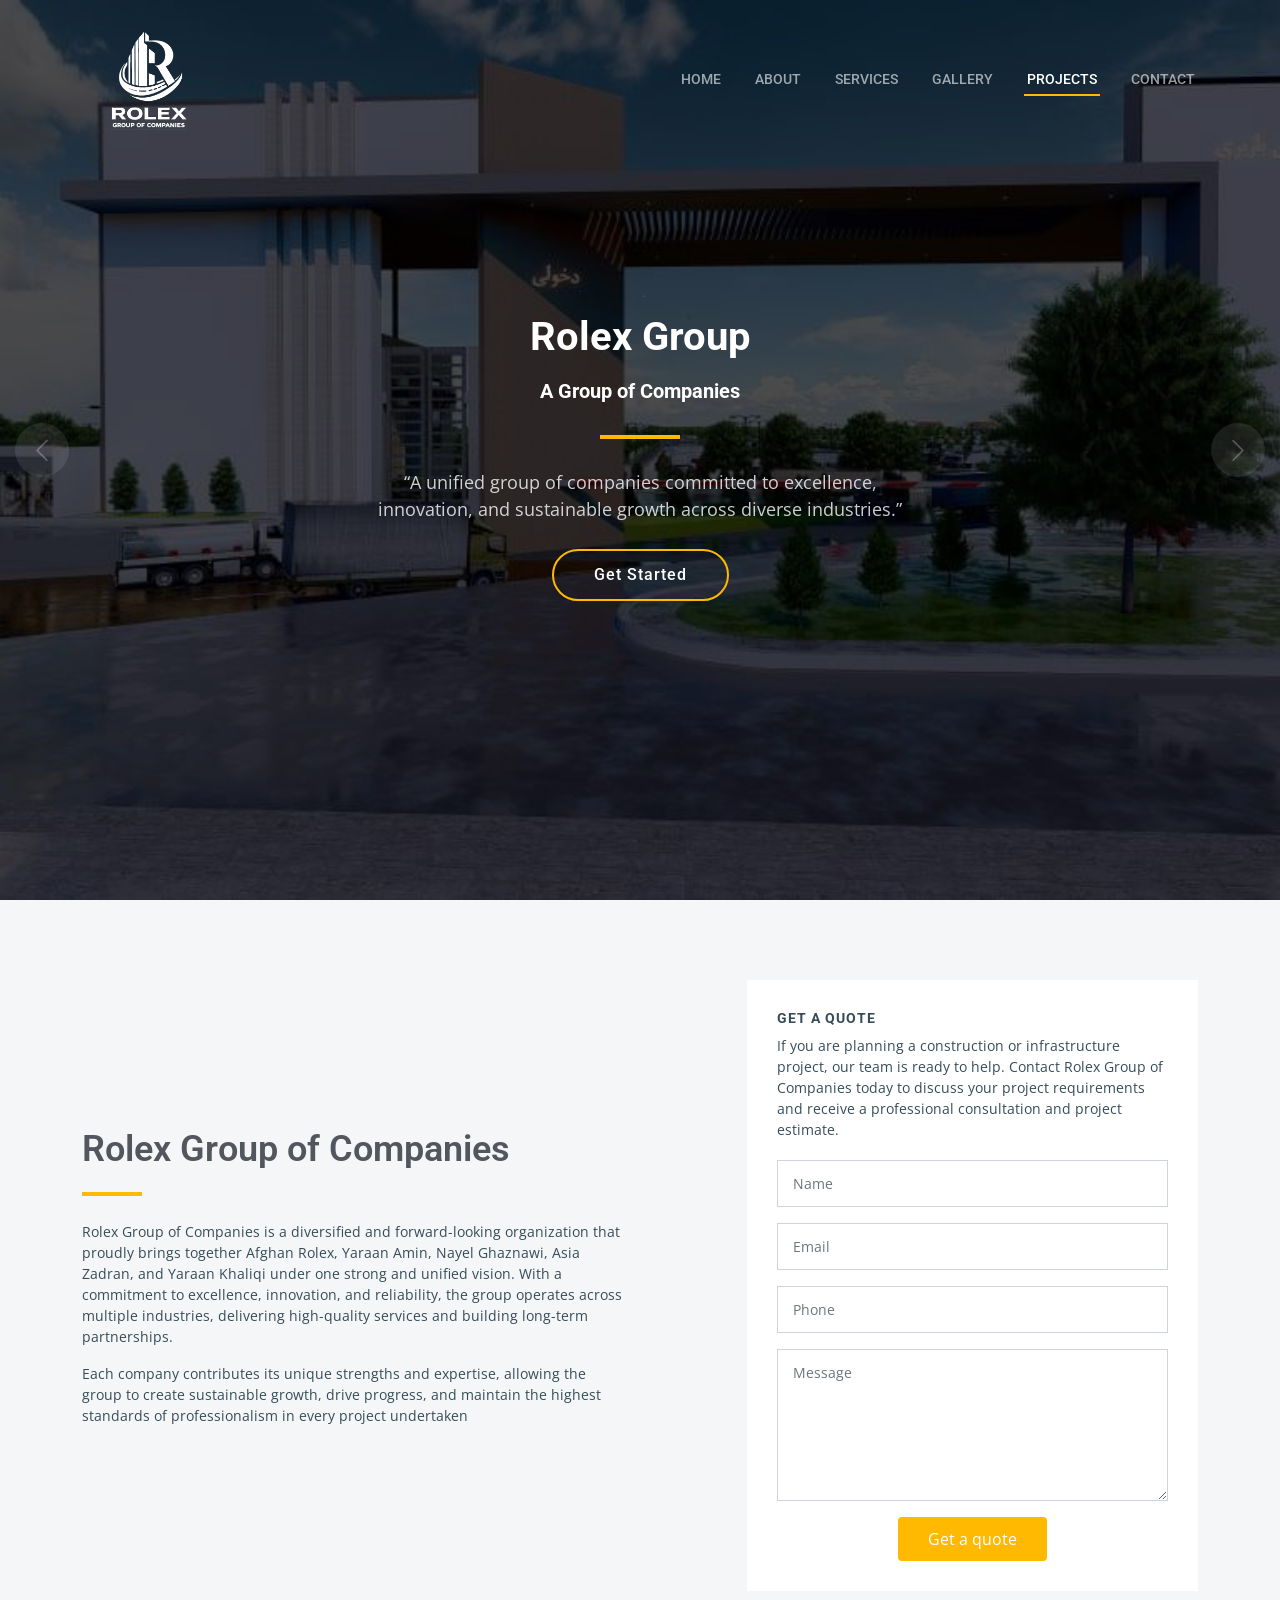
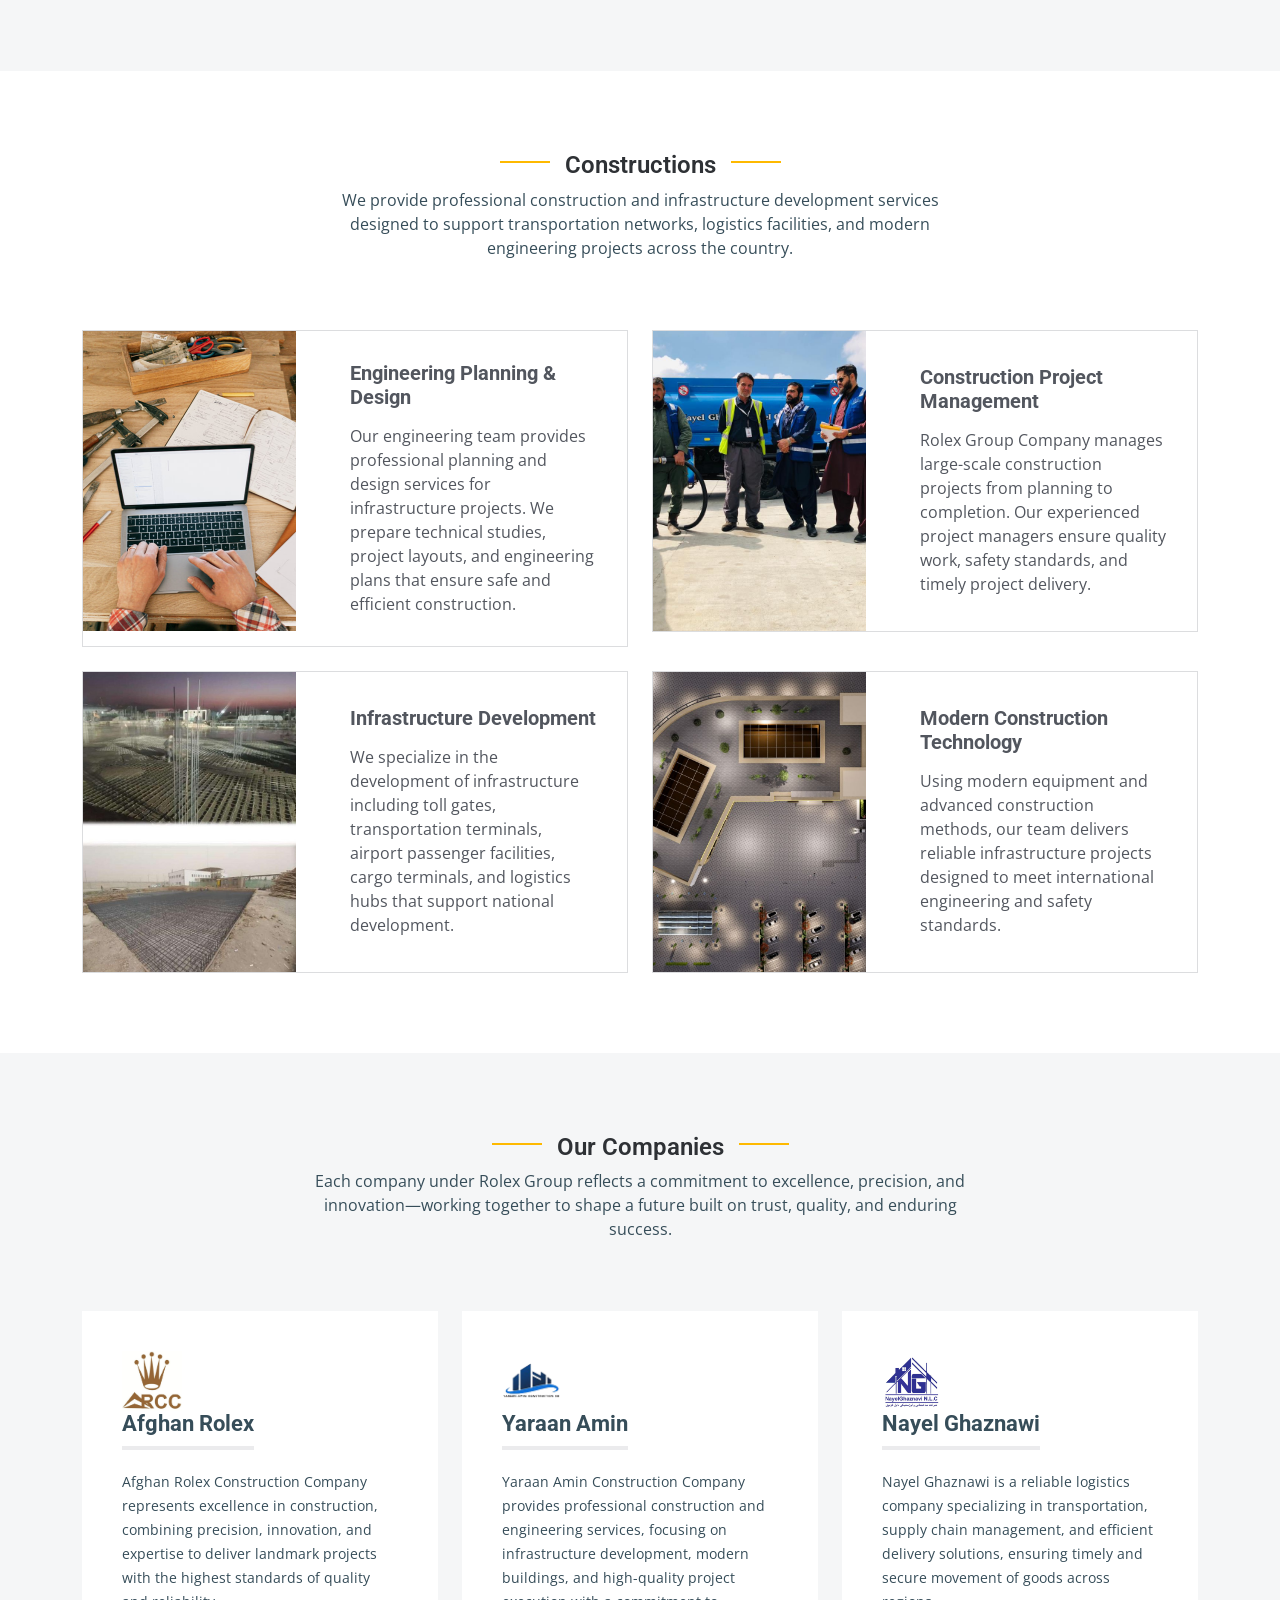
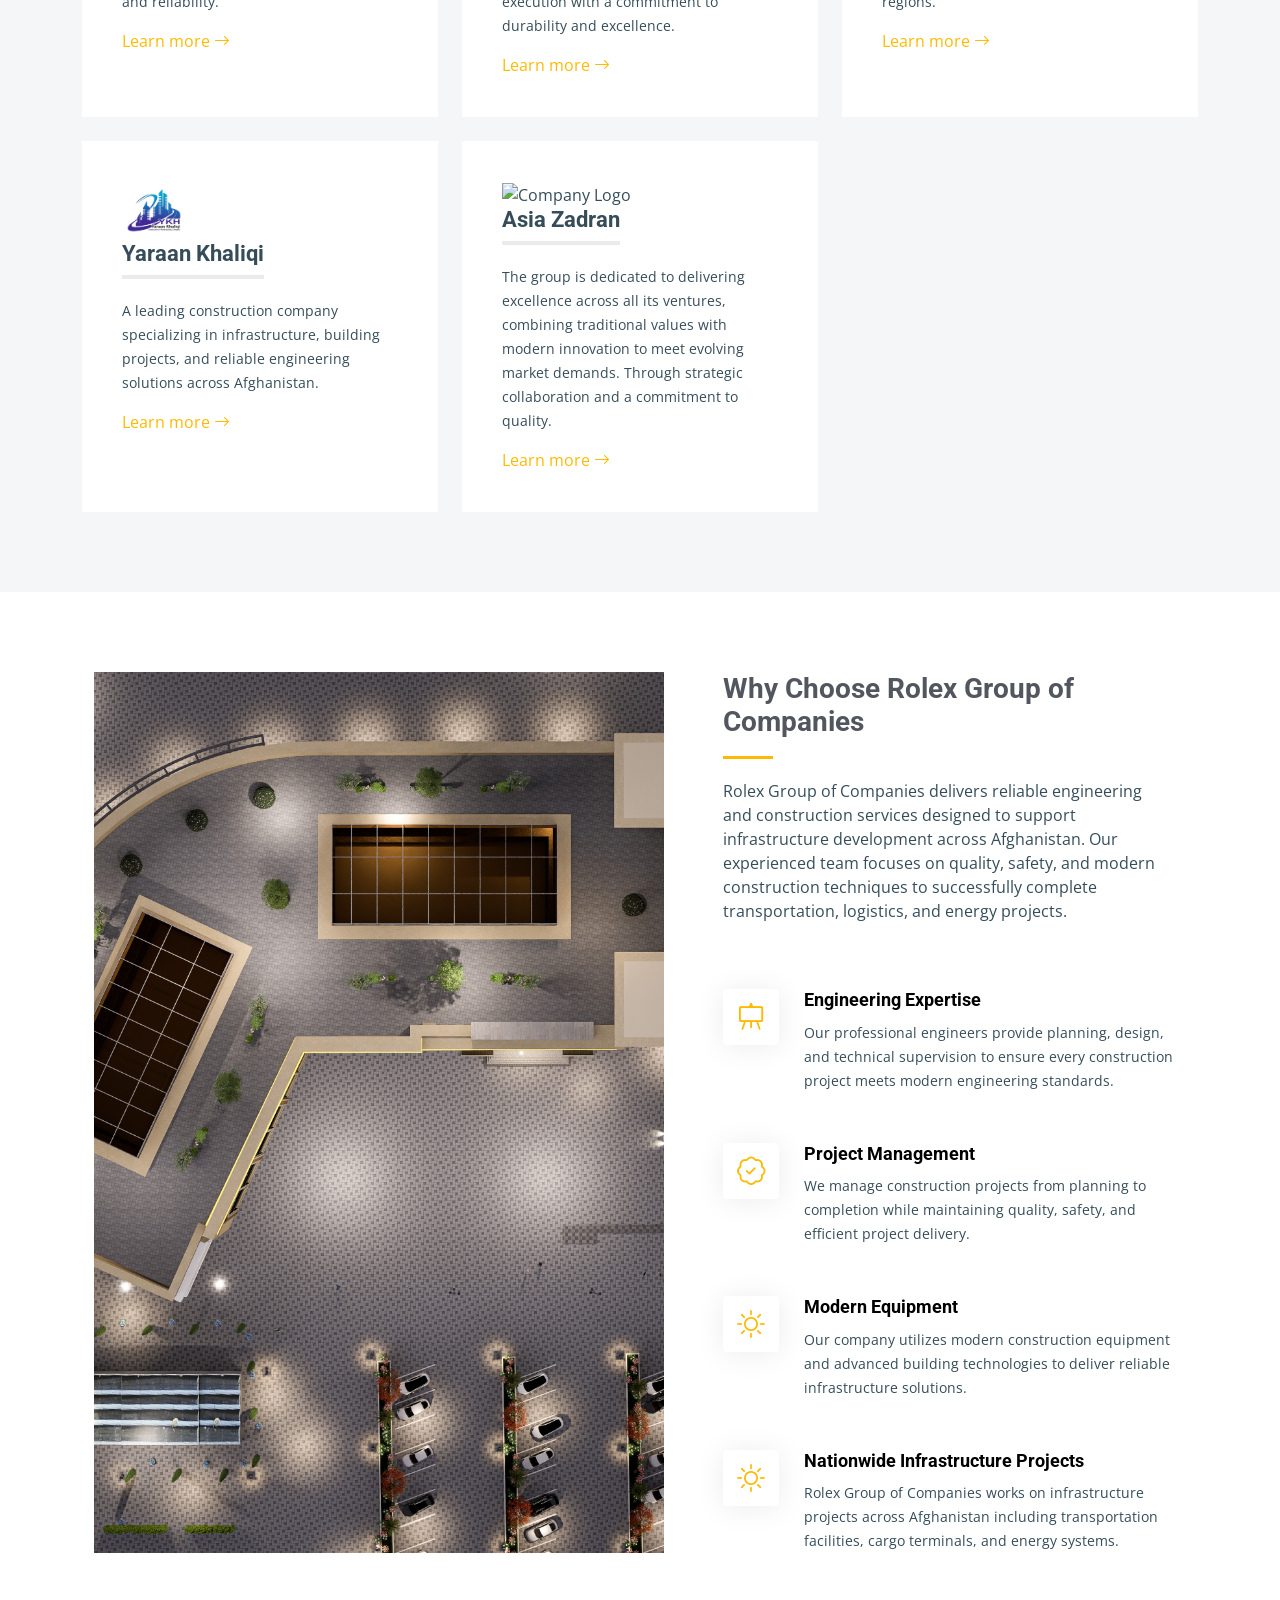
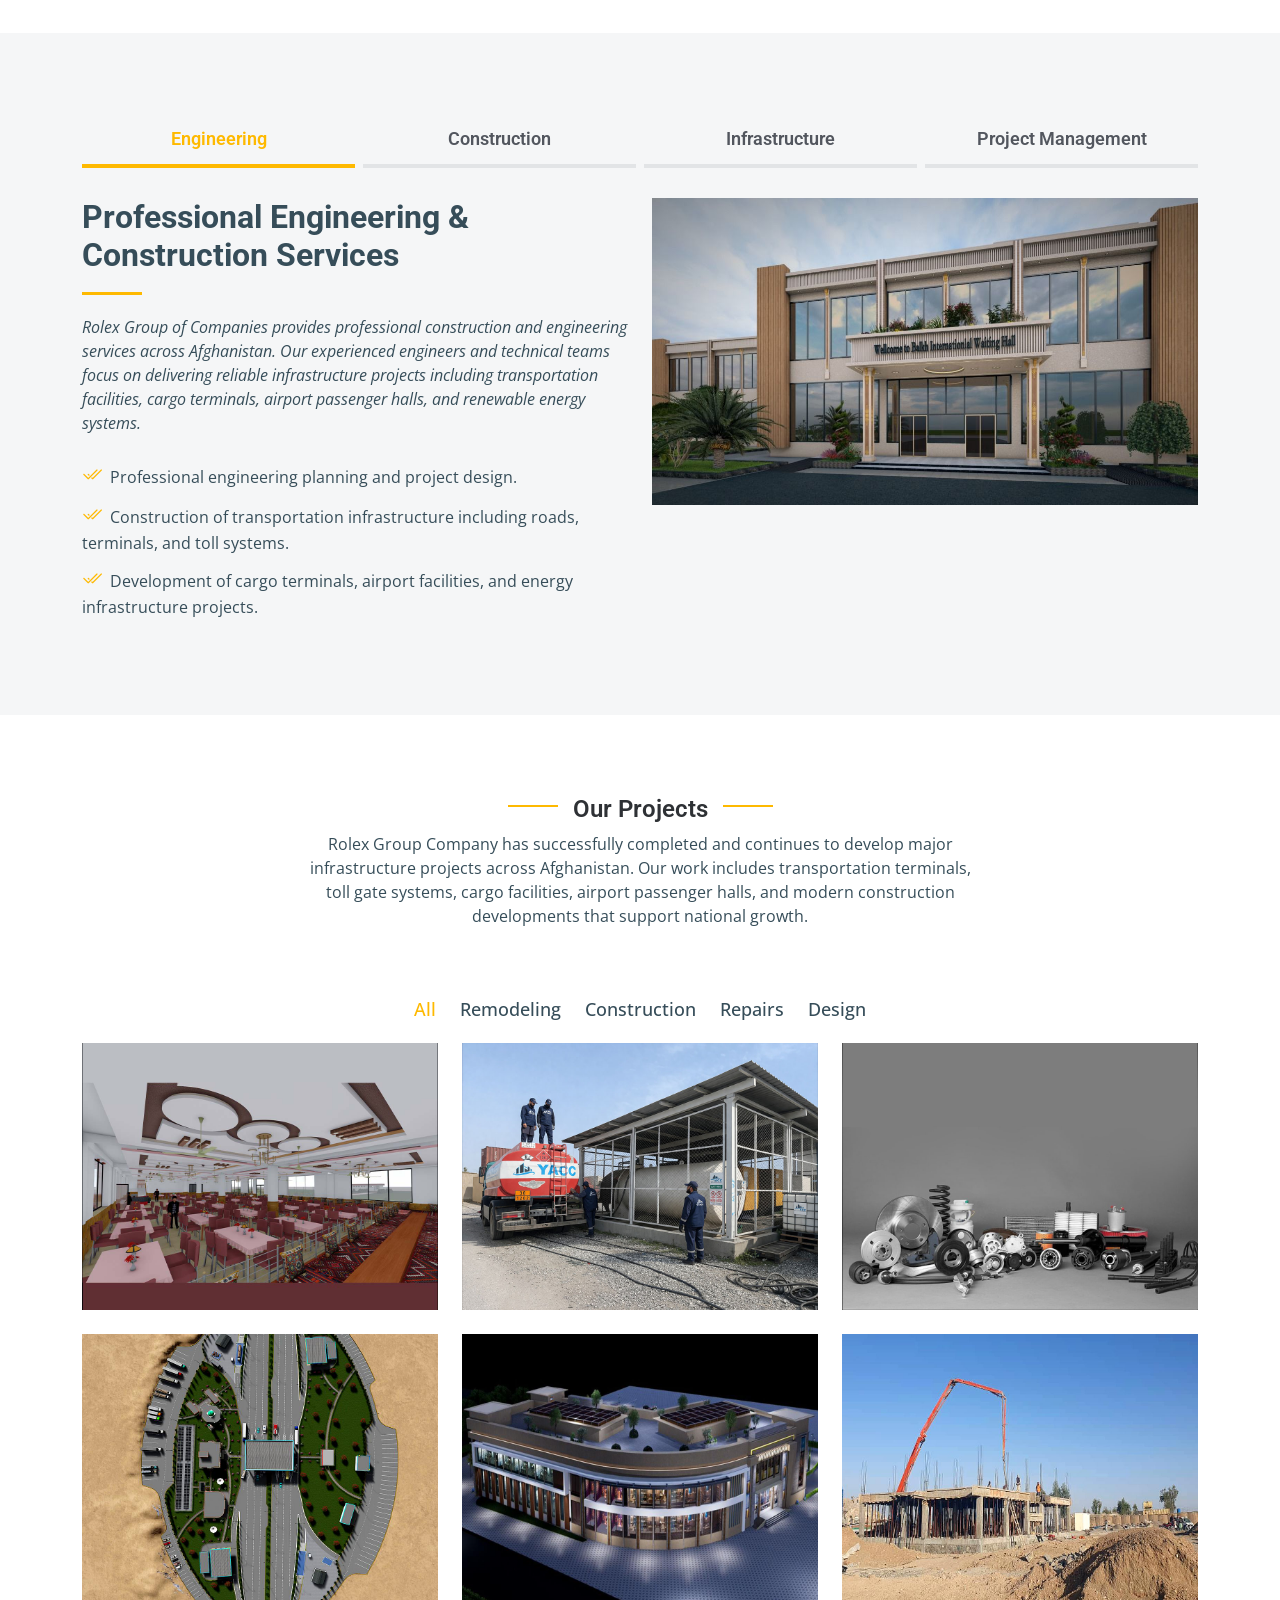
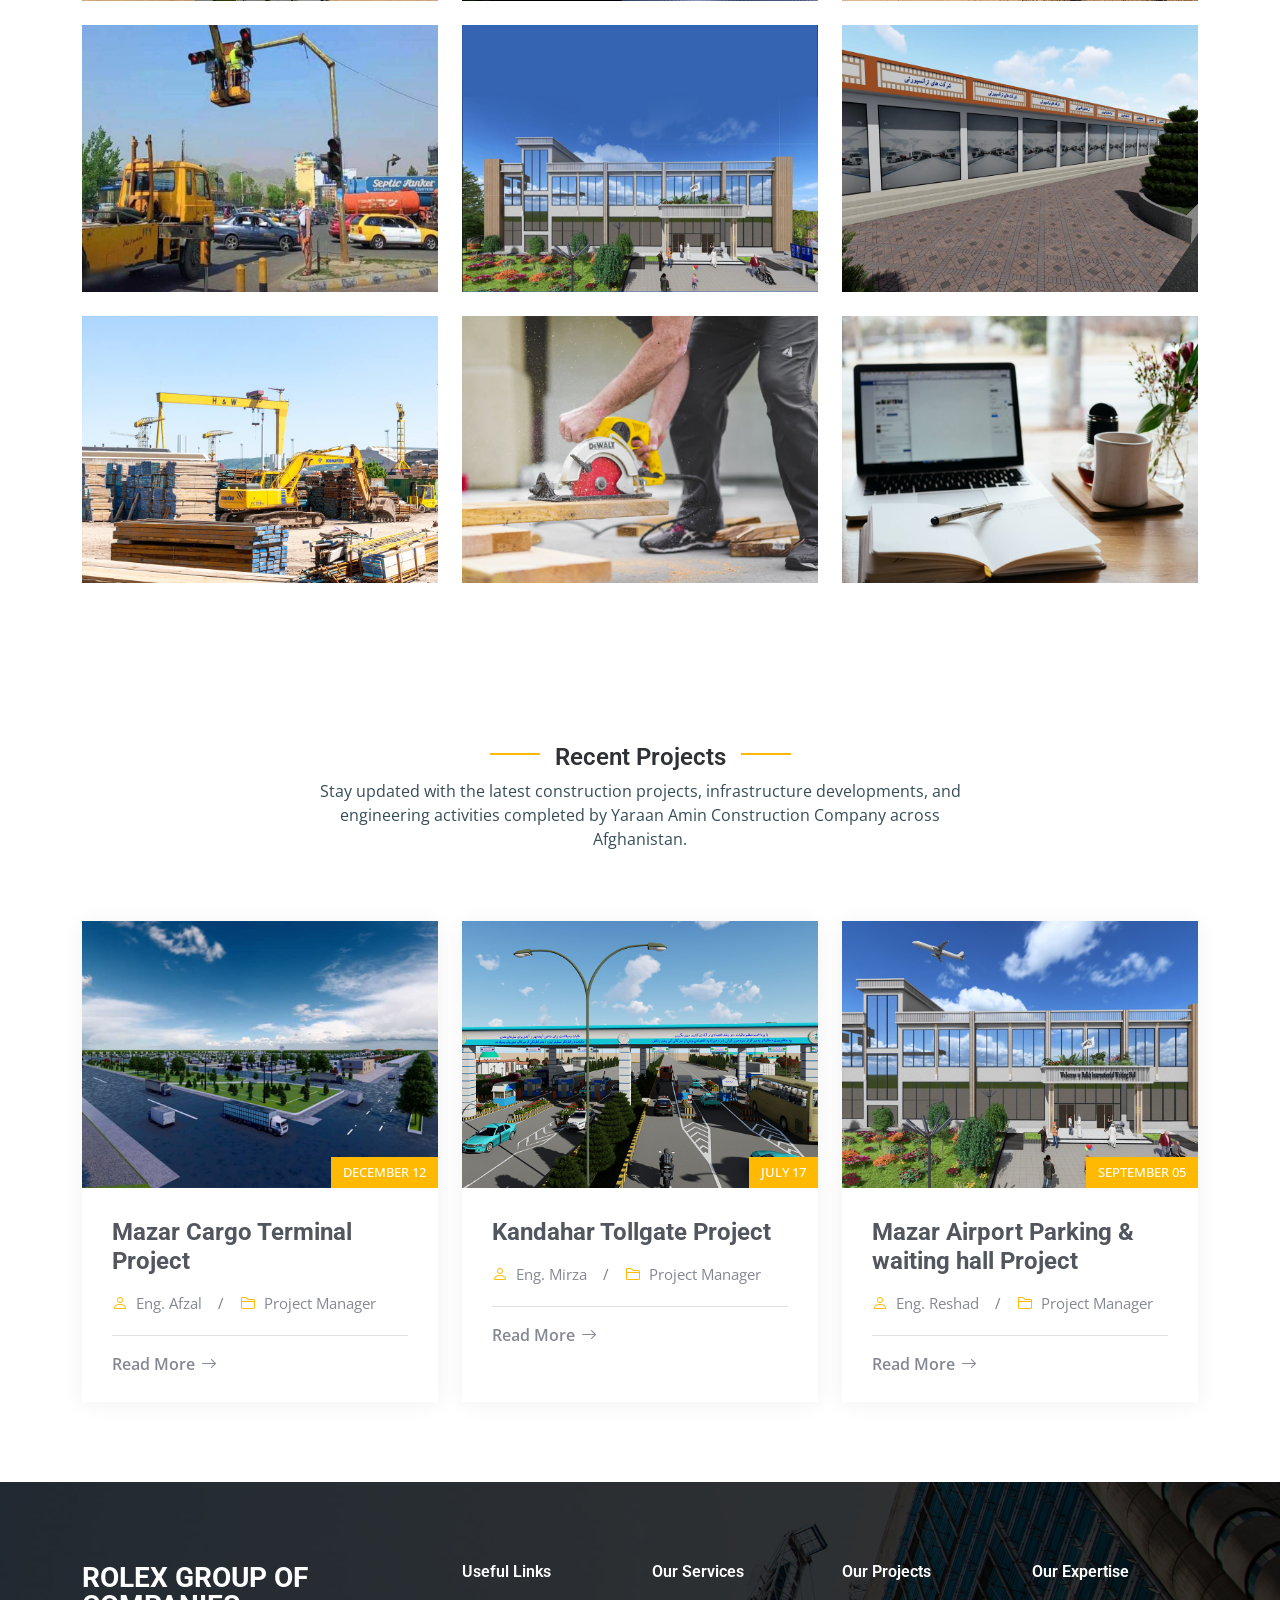
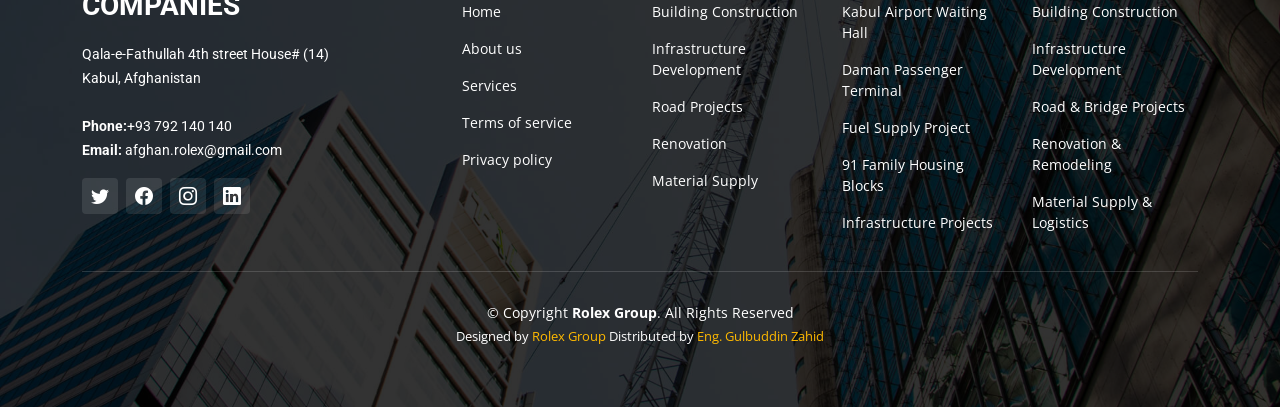
==== commit 7ce7132d: "Update index.html" ====
--- a/index.html
+++ b/index.html
@@ -5,7 +5,7 @@
   <meta charset="utf-8">
   <meta content="width=device-width, initial-scale=1.0" name="viewport">
 
-  <title>Rolex Group - Index</title>
+  <title>Rolex Group</title>
   <meta content="" name="description">
   <meta content="" name="keywords">
 
@@ -47,20 +47,20 @@
 
       <a href="index.html" class="logo d-flex align-items-center">
         <!-- Uncomment the line below if you also wish to use an image logo -->
-            <img src="assets/img/logo.png" alt=""> 
-        <!--    <h1>Rollex<span>.</span></h1> -->
+       <img src="assets/img/logo.png" alt=""> 
+        <h1><span></span></h1>
       </a>
 
       <i class="mobile-nav-toggle mobile-nav-show bi bi-list"></i>
       <i class="mobile-nav-toggle mobile-nav-hide d-none bi bi-x"></i>
       <nav id="navbar" class="navbar">
         <ul>
-          <li><a href="index.html" class="active">Home</a></li>
+          <li><a href="index.html">Home</a></li>
           <li><a href="about.html">About</a></li>
           <li><a href="services.html">Services</a></li>
           <li><a href="projects.html">Gallery</a></li>
-          <li><a href="blog.html">Projects</a></li>
-          <li class="dropdown"><a href="#"><span>Dropdown</span> <i
+          <li><a href="blog.html" class="active">Projects</a></li>
+        <!--  <li class="dropdown"><a href="#"><span>Dropdown</span> <i
                 class="bi bi-chevron-down dropdown-indicator"></i></a>
             <ul>
               <li><a href="#">Dropdown 1</a></li>
@@ -78,7 +78,7 @@
               <li><a href="#">Dropdown 3</a></li>
               <li><a href="#">Dropdown 4</a></li>
             </ul>
-          </li>
+          </li> -->
           <li><a href="contact.html">Contact</a></li>
         </ul>
       </nav><!-- .navbar -->
@@ -918,18 +918,17 @@
       class="bi bi-arrow-up-short"></i></a>
 
   <div id="preloader"></div>
-
   <!-- Vendor JS Files -->
-  <script src="../assets/vendor/bootstrap/js/bootstrap.bundle.min.js"></script>
-  <script src="../assets/vendor/aos/aos.js"></script>
-  <script src="../assets/vendor/glightbox/js/glightbox.min.js"></script>
-  <script src="../assets/vendor/isotope-layout/isotope.pkgd.min.js"></script>
-  <script src="../assets/vendor/swiper/swiper-bundle.min.js"></script>
-  <script src="../assets/vendor/purecounter/purecounter_vanilla.js"></script>
-  <script src="../assets/vendor/php-email-form/validate.js"></script>
+  <script src="assets/vendor/bootstrap/js/bootstrap.bundle.min.js"></script>
+  <script src="assets/vendor/aos/aos.js"></script>
+  <script src="assets/vendor/glightbox/js/glightbox.min.js"></script>
+  <script src="assets/vendor/isotope-layout/isotope.pkgd.min.js"></script>
+  <script src="assets/vendor/swiper/swiper-bundle.min.js"></script>
+  <script src="assets/vendor/purecounter/purecounter_vanilla.js"></script>
+  <script src="assets/vendor/php-email-form/validate.js"></script>
 
   <!-- Template Main JS File -->
-  <script src="../assets/js/main.js"></script>
+  <script src="assets/js/main.js"></script>
 
 </body>
 
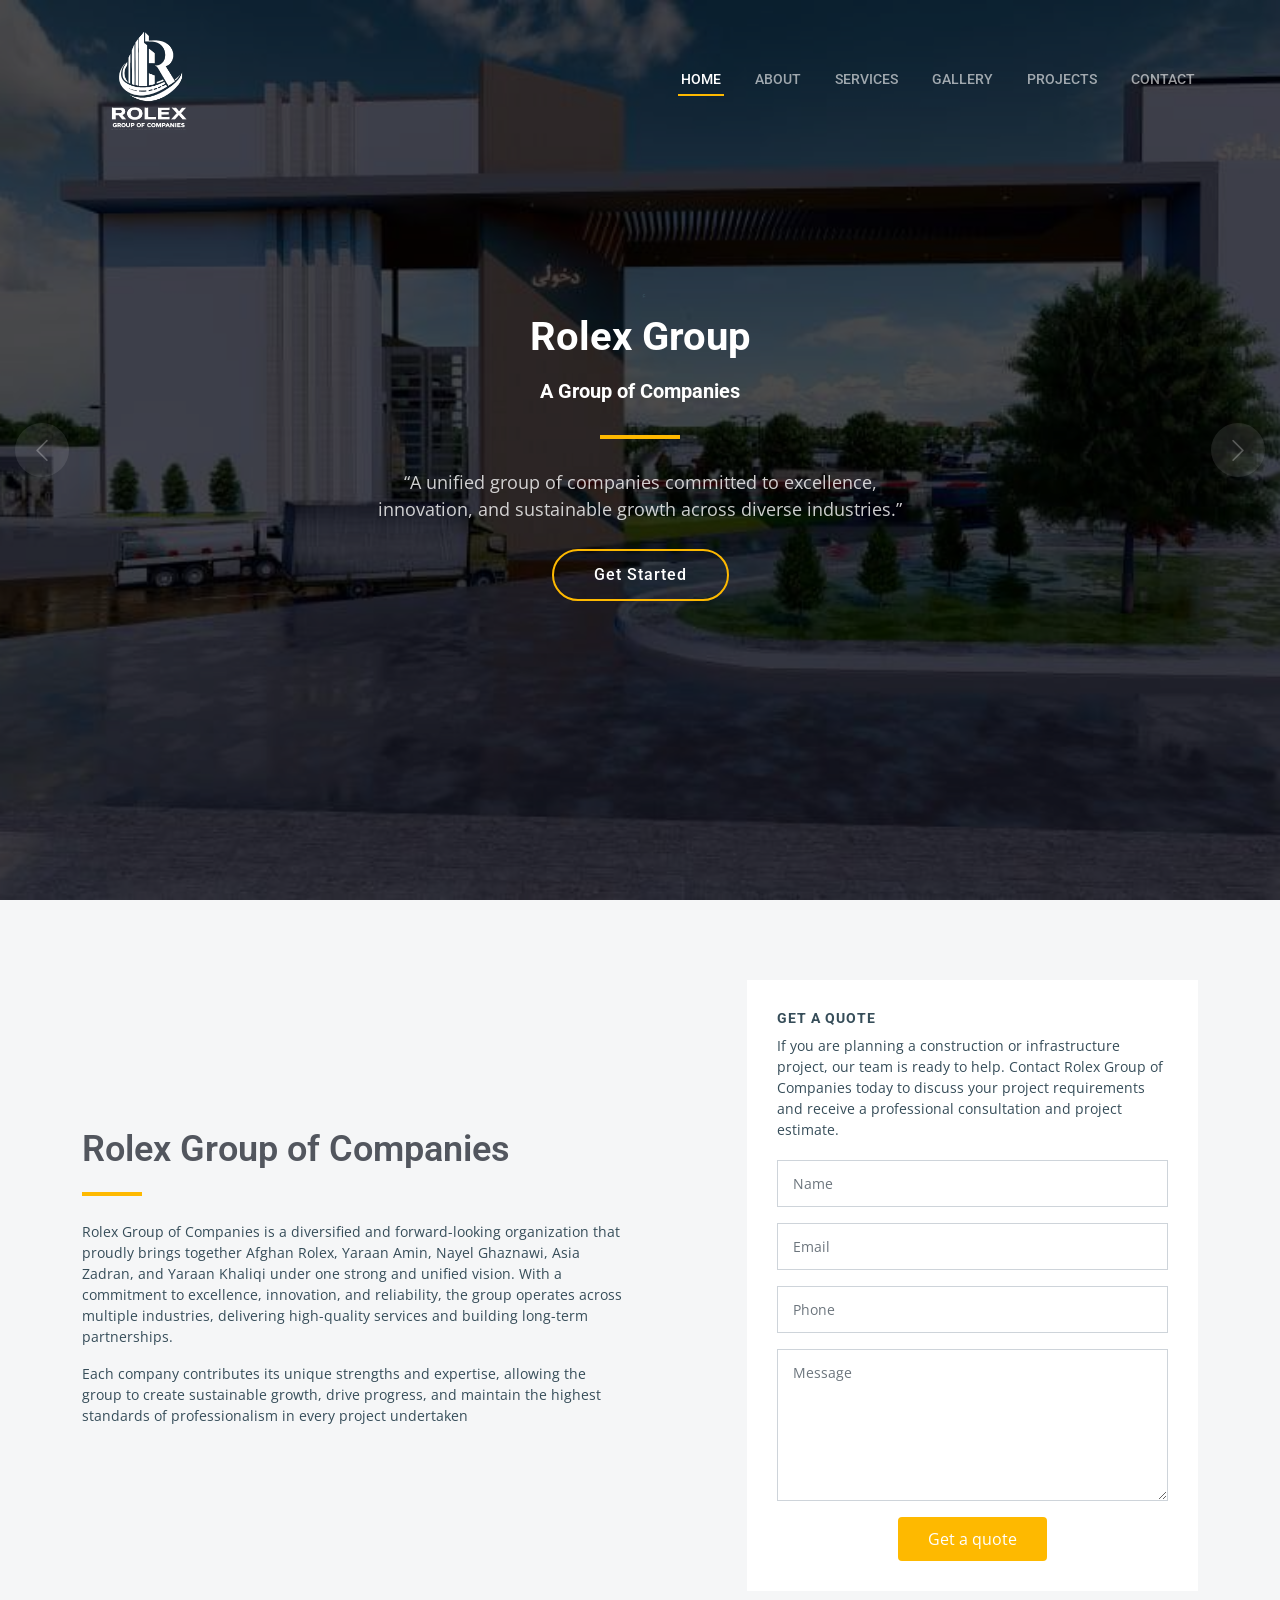
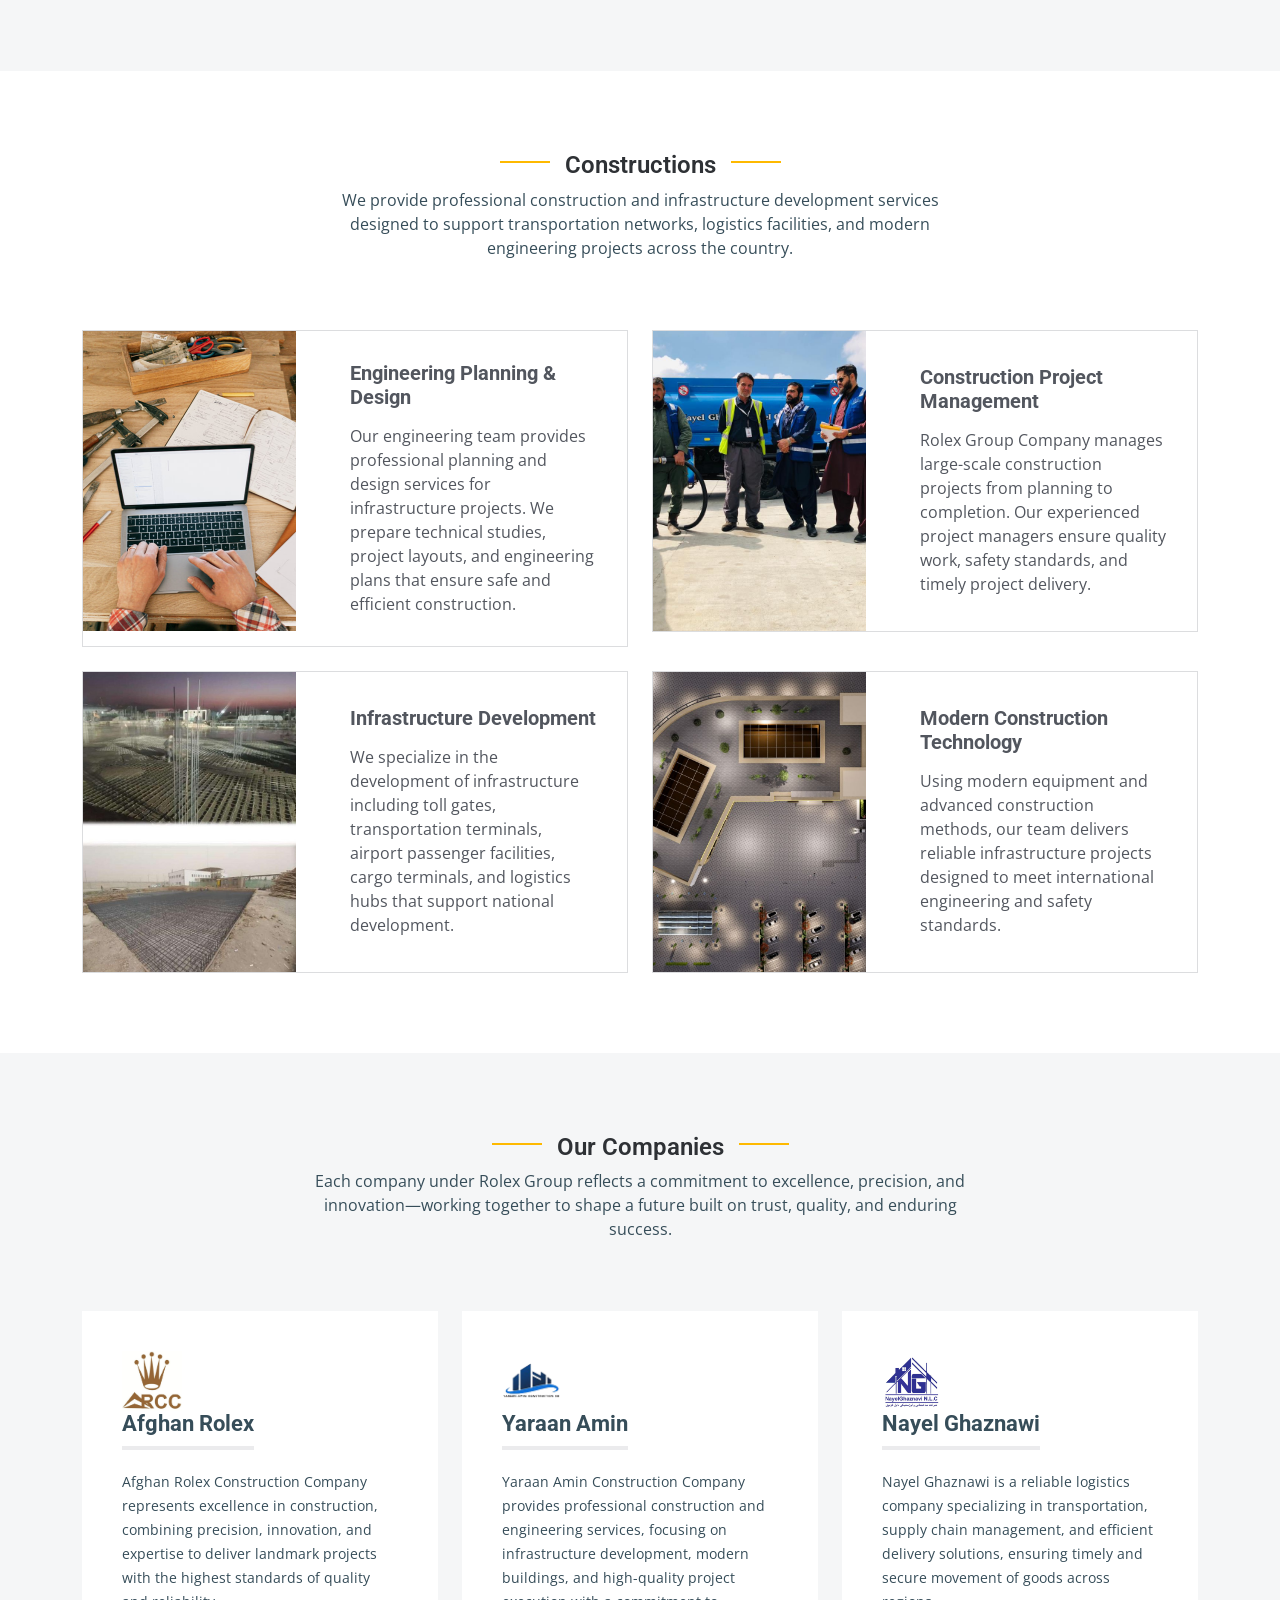
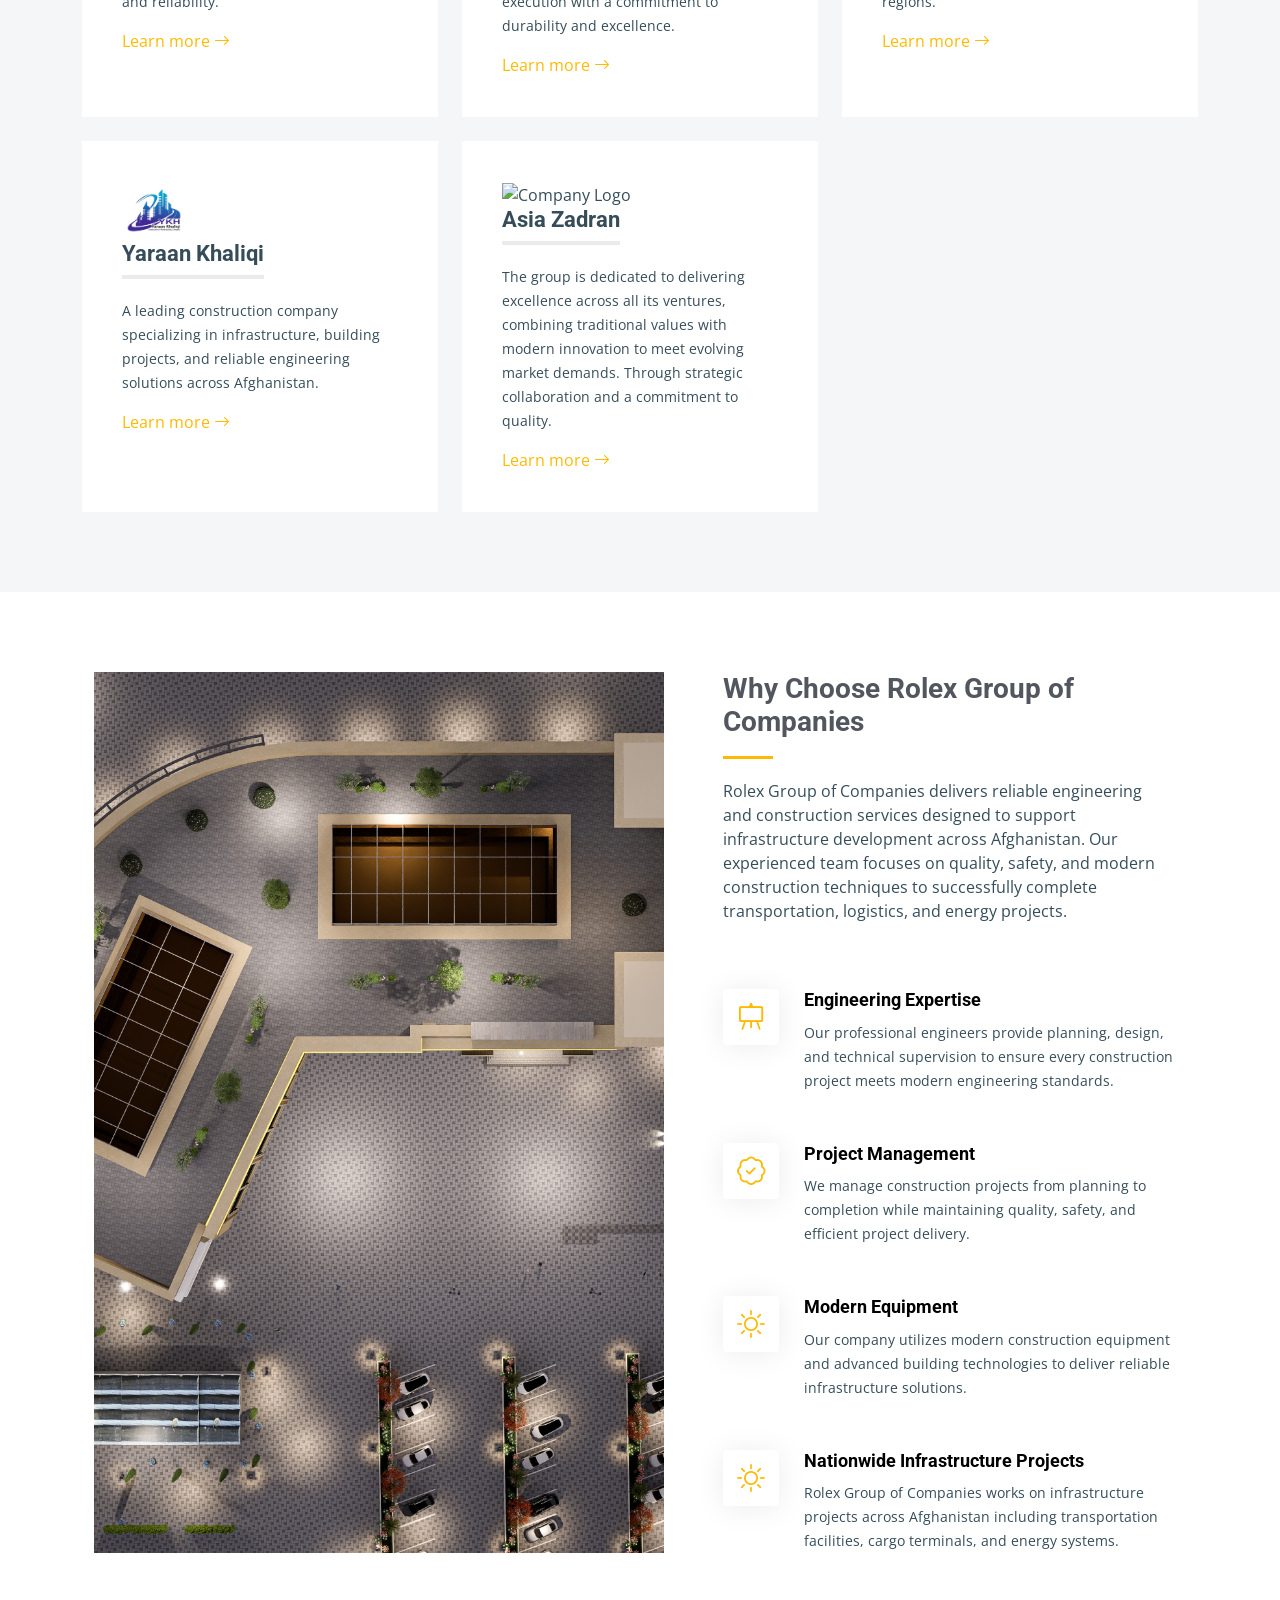
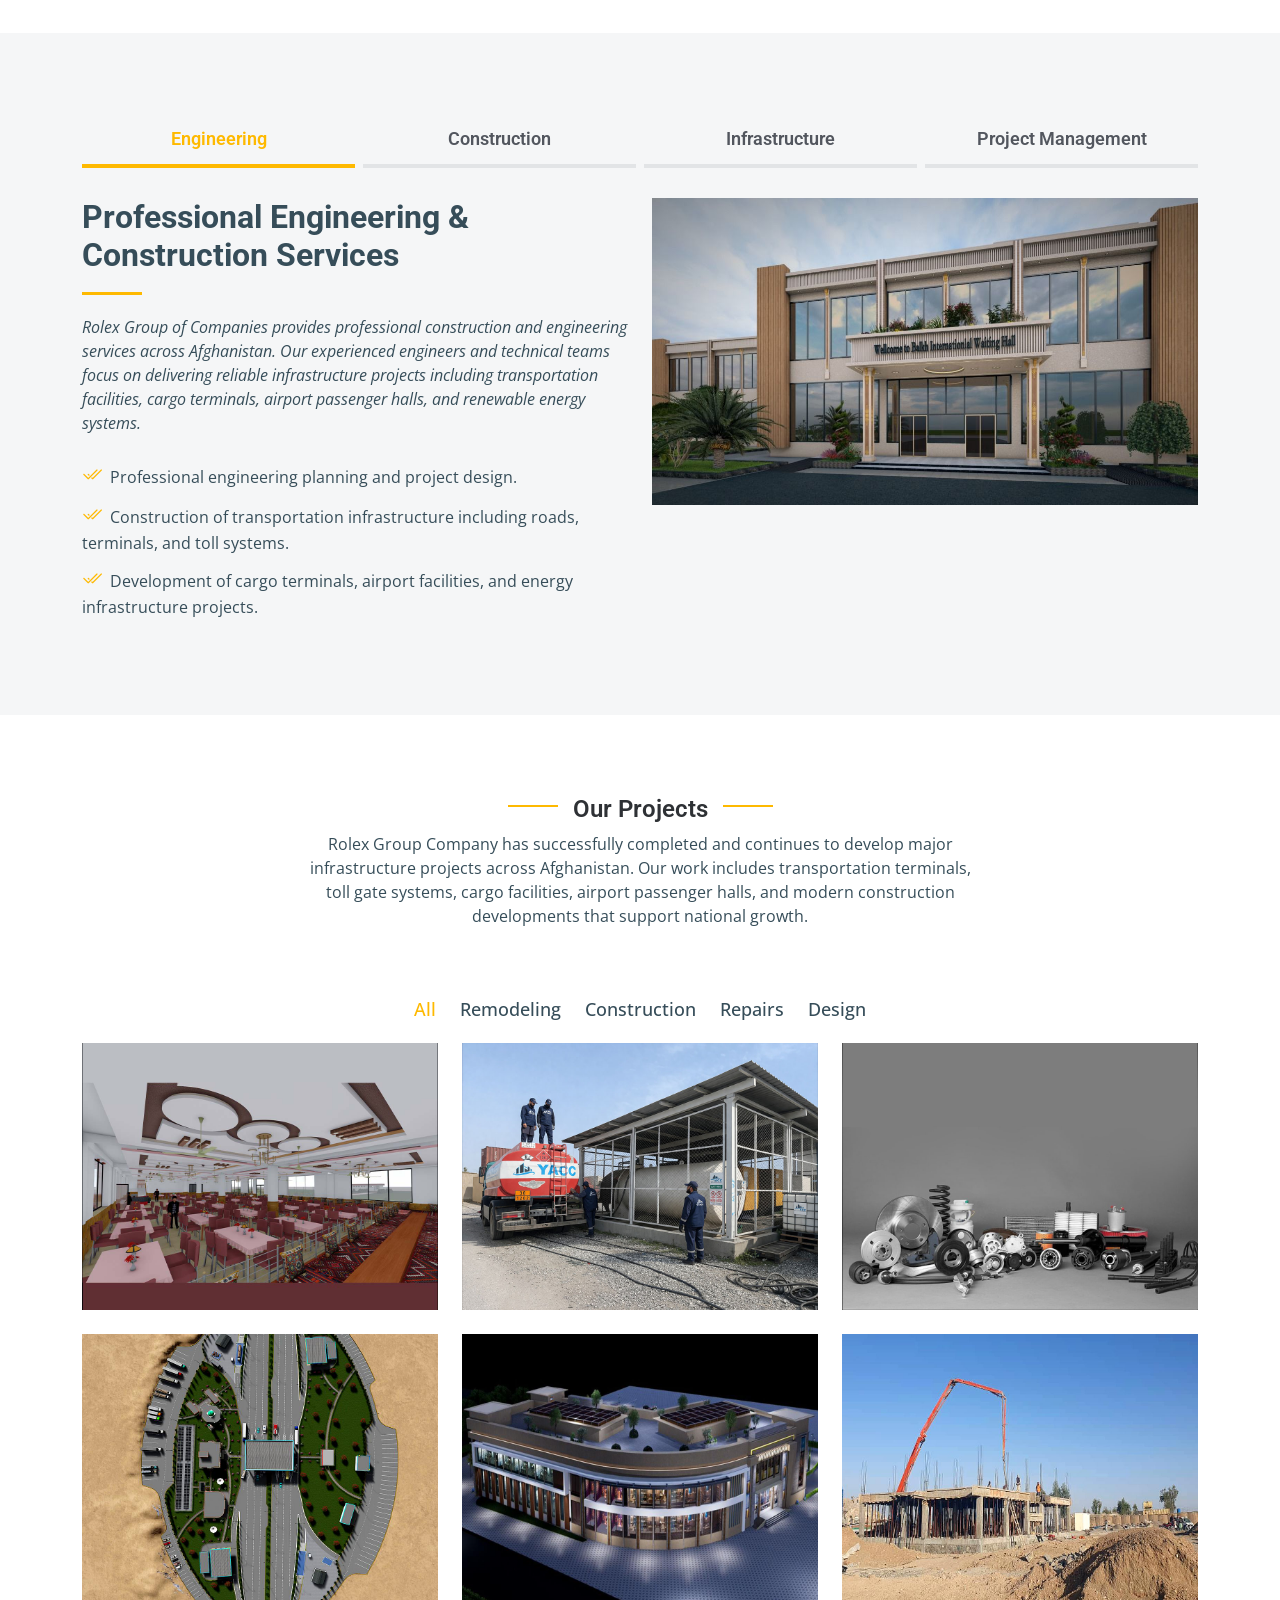
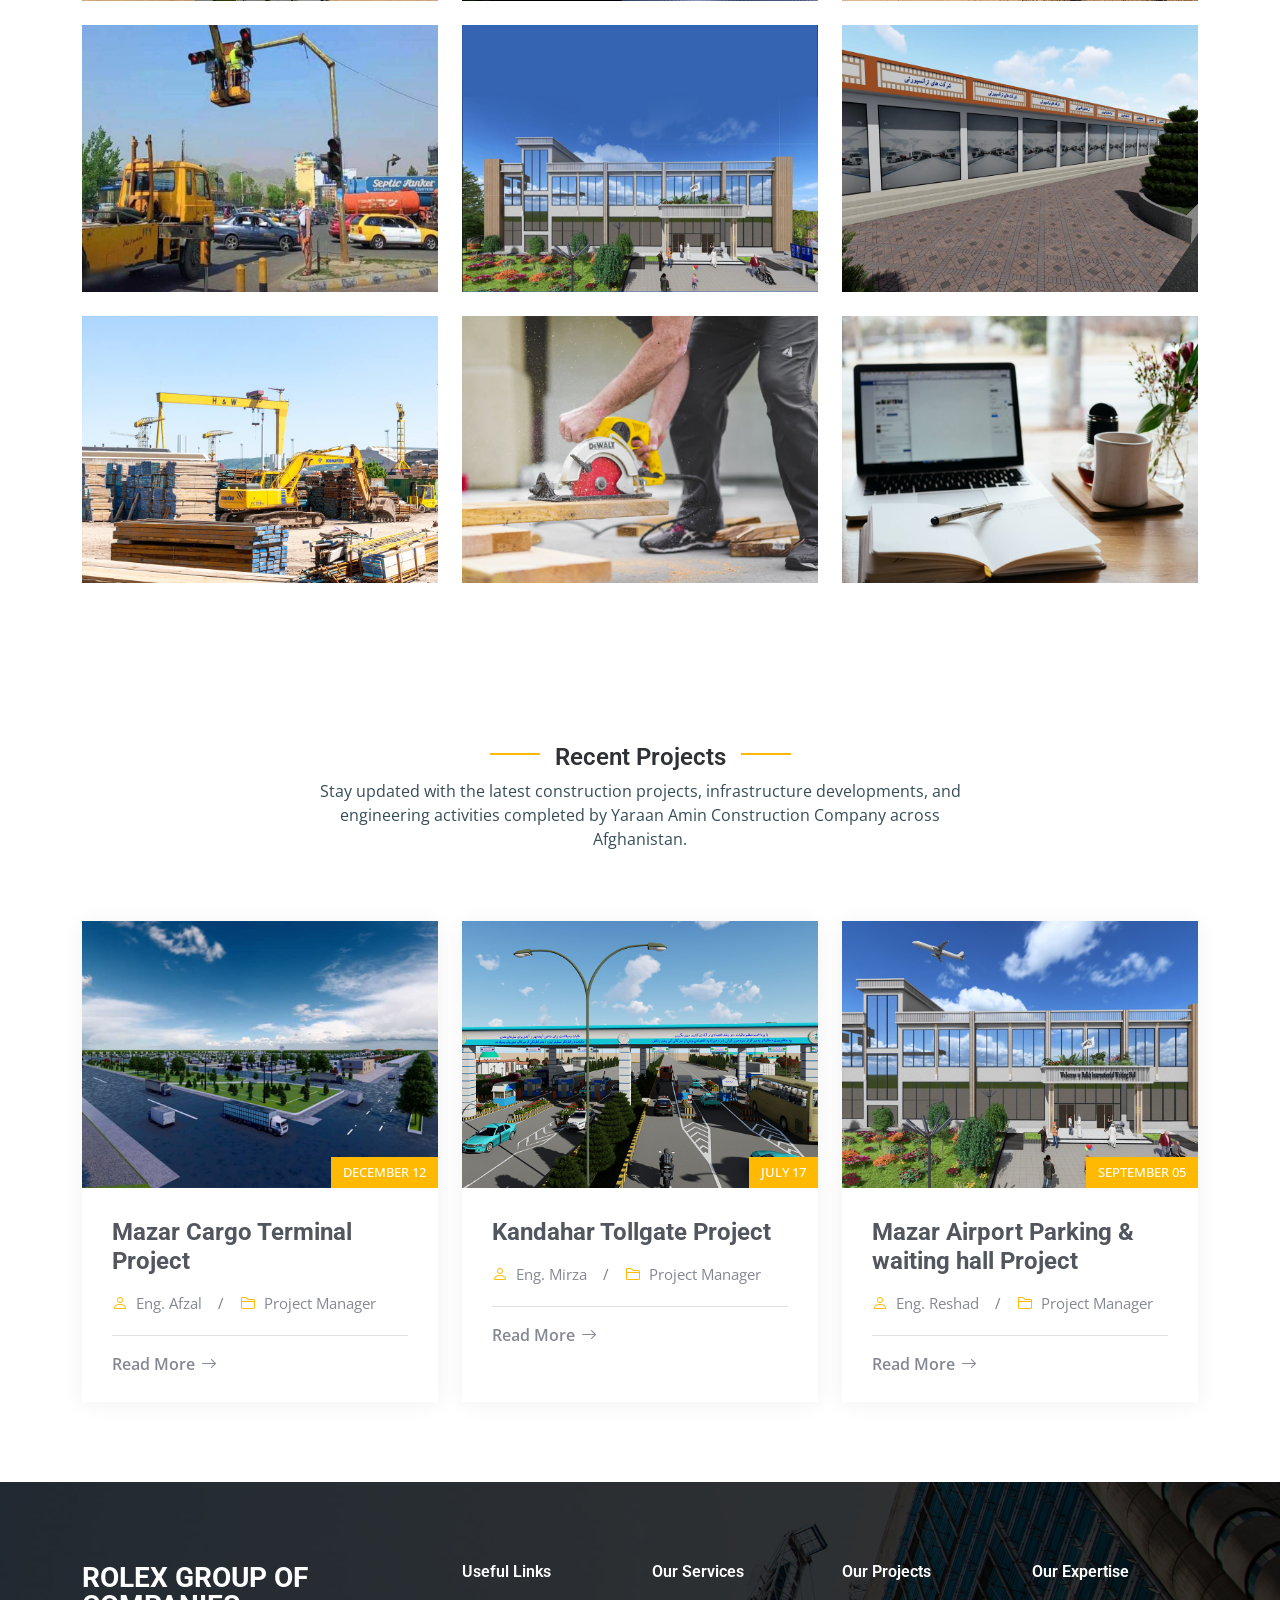
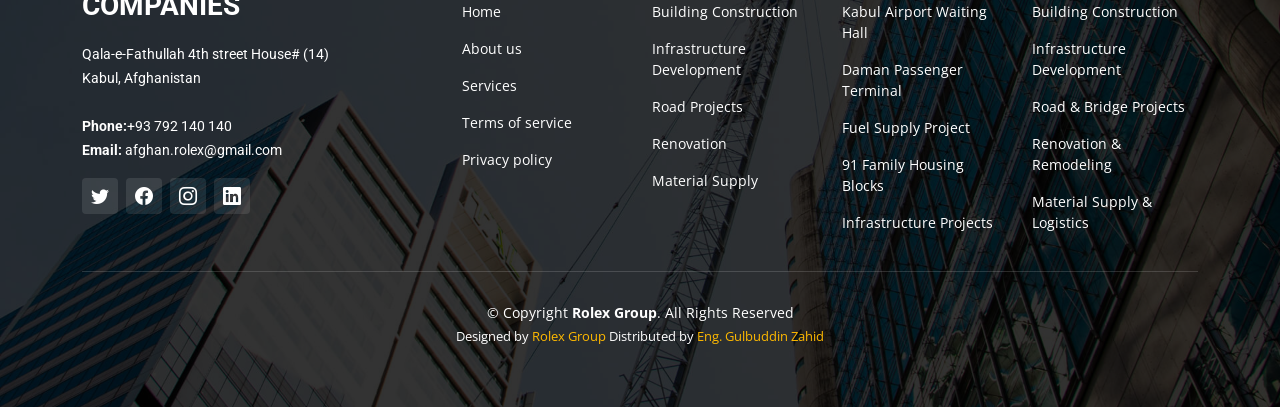
==== commit 6bc1cd63: "Update index.html" ====
--- a/index.html
+++ b/index.html
@@ -55,11 +55,11 @@
       <i class="mobile-nav-toggle mobile-nav-hide d-none bi bi-x"></i>
       <nav id="navbar" class="navbar">
         <ul>
-          <li><a href="index.html">Home</a></li>
+          <li><a href="index.html" class="active">Home</a></li>
           <li><a href="about.html">About</a></li>
           <li><a href="services.html">Services</a></li>
           <li><a href="projects.html">Gallery</a></li>
-          <li><a href="blog.html" class="active">Projects</a></li>
+          <li><a href="blog.html">Projects</a></li>
         <!--  <li class="dropdown"><a href="#"><span>Dropdown</span> <i
                 class="bi bi-chevron-down dropdown-indicator"></i></a>
             <ul>
